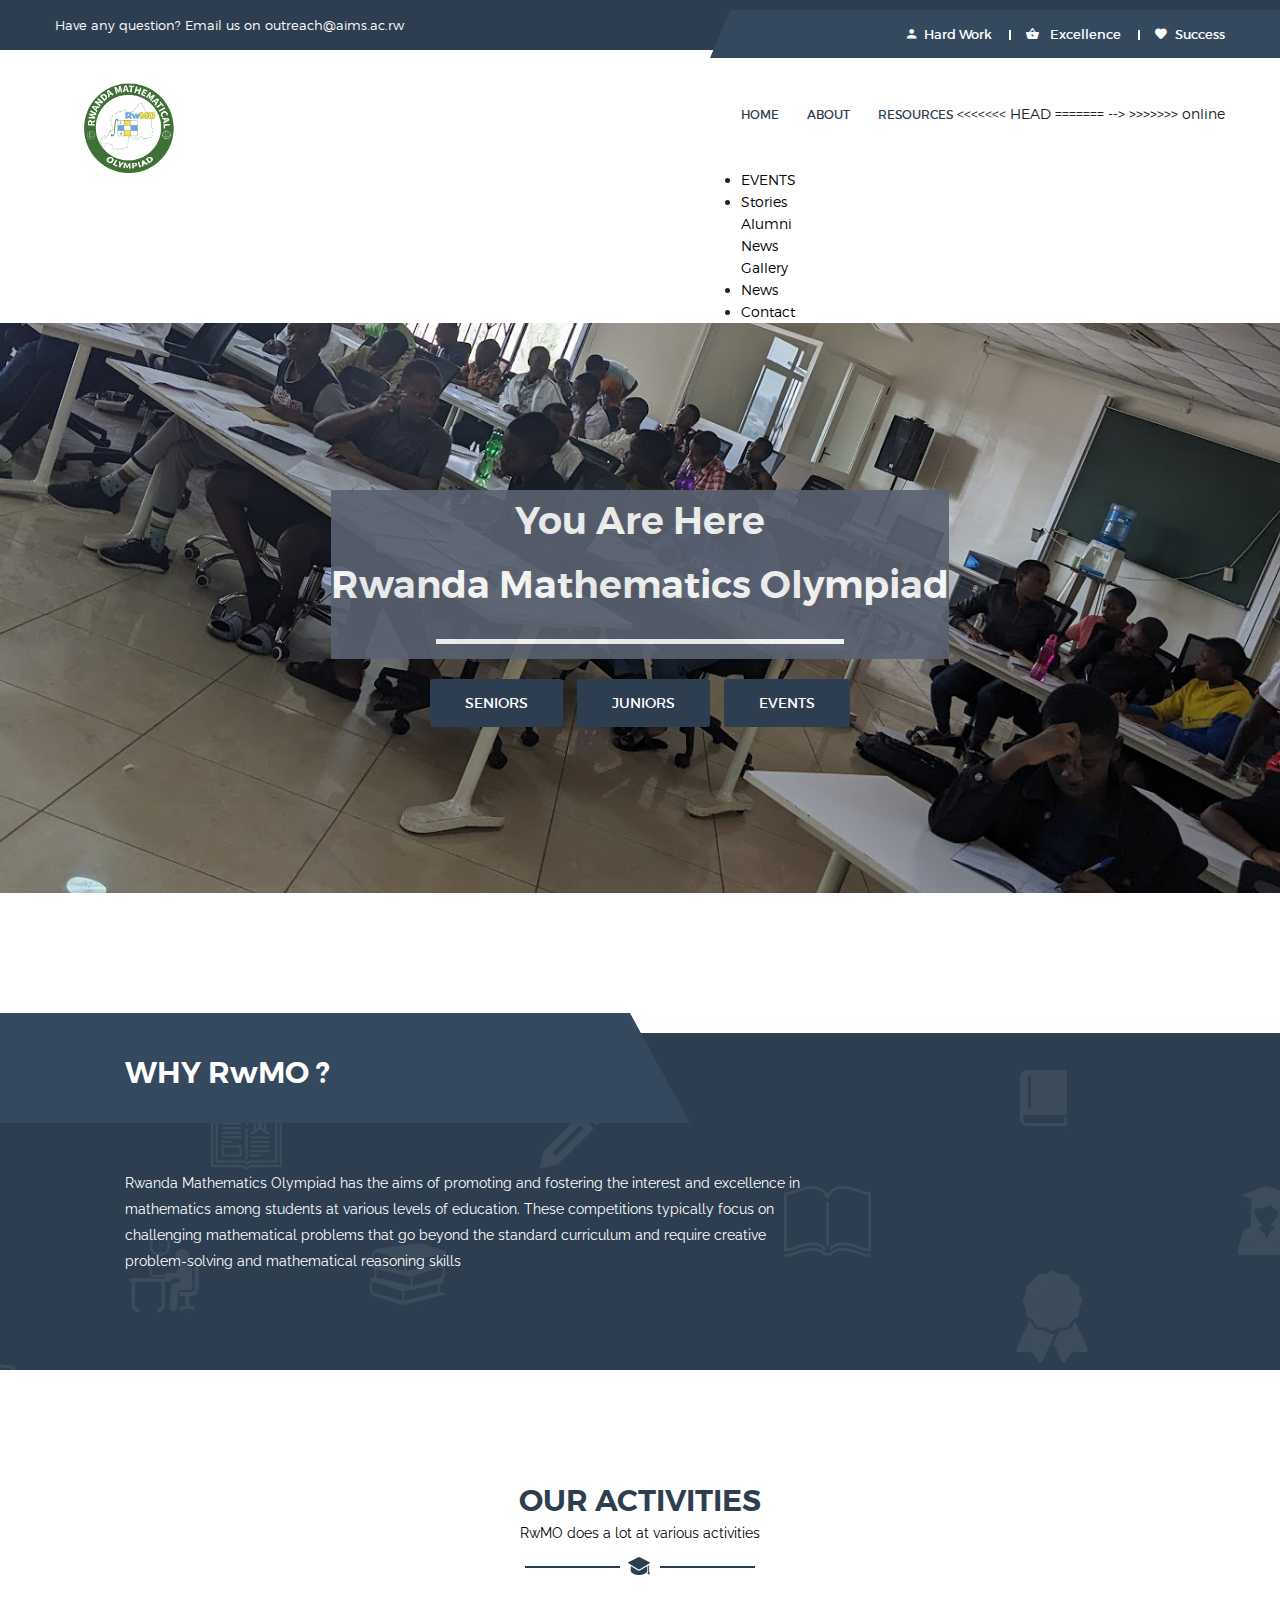
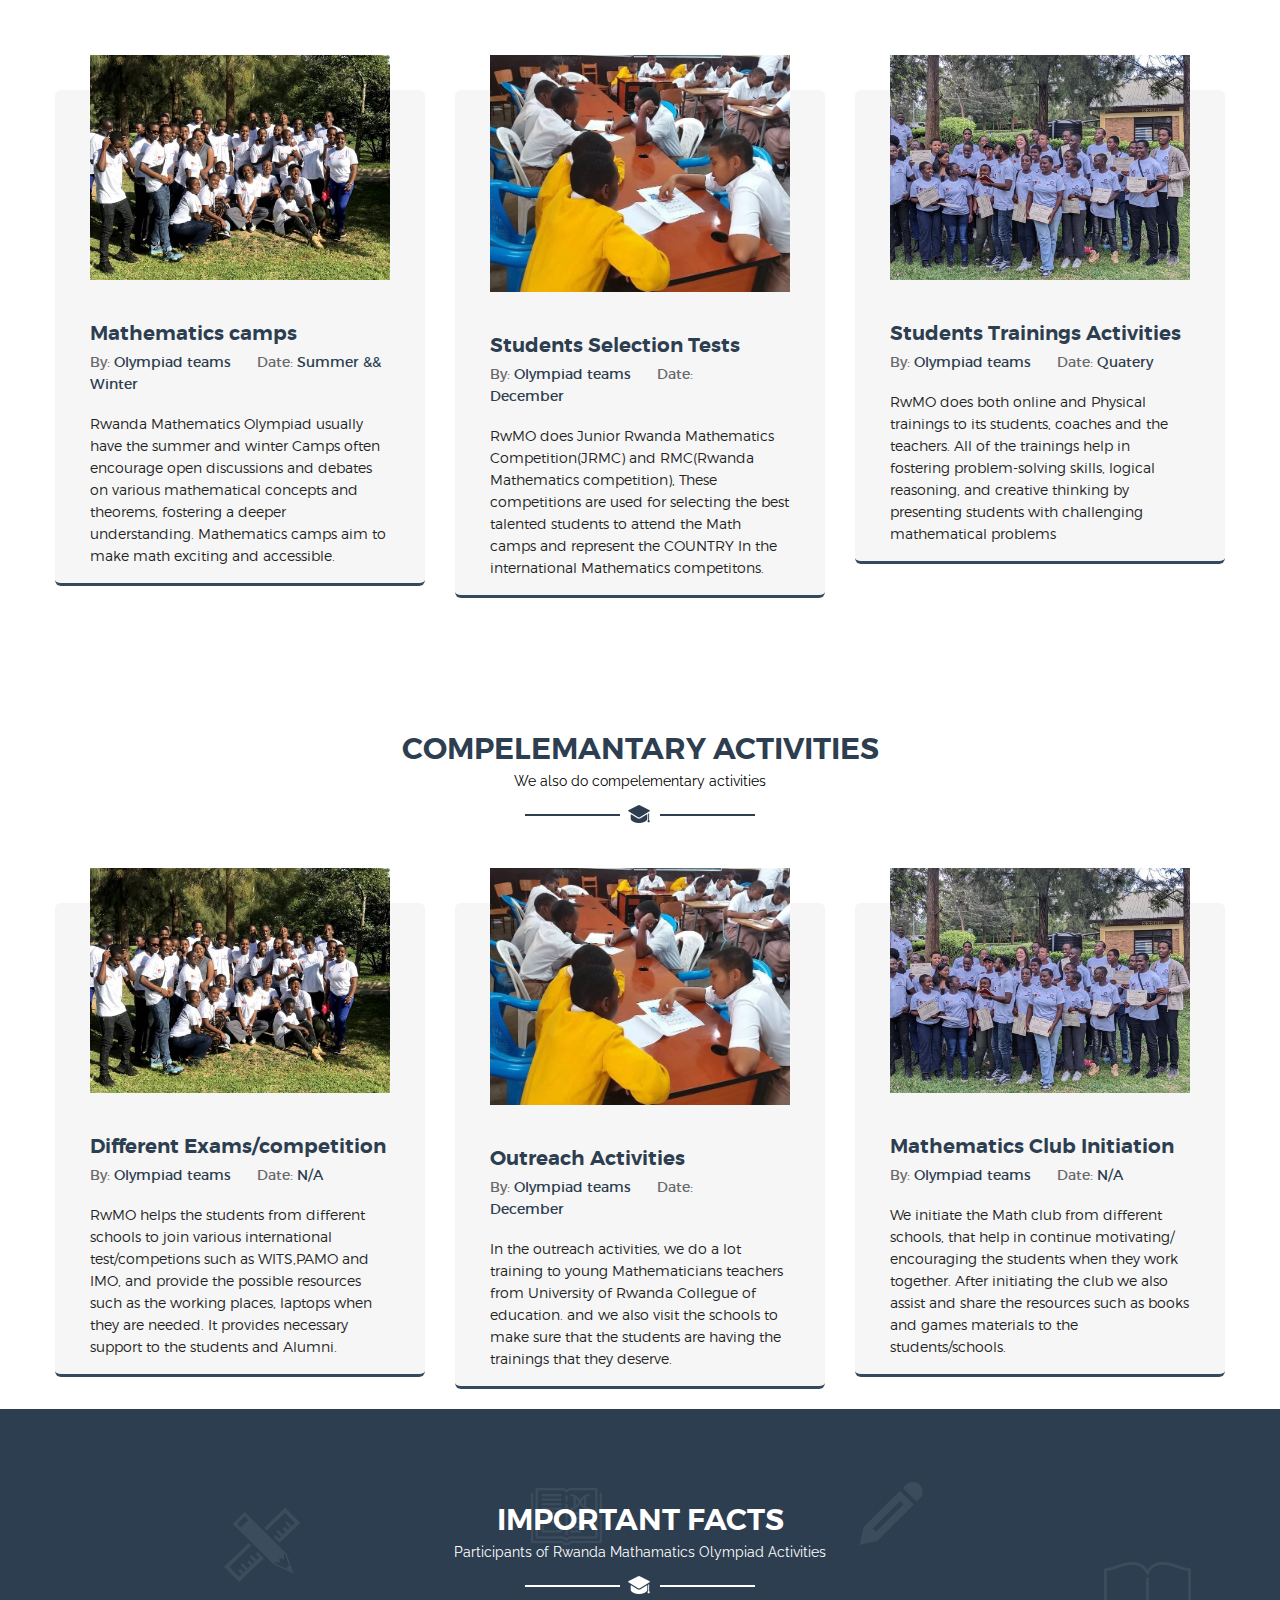
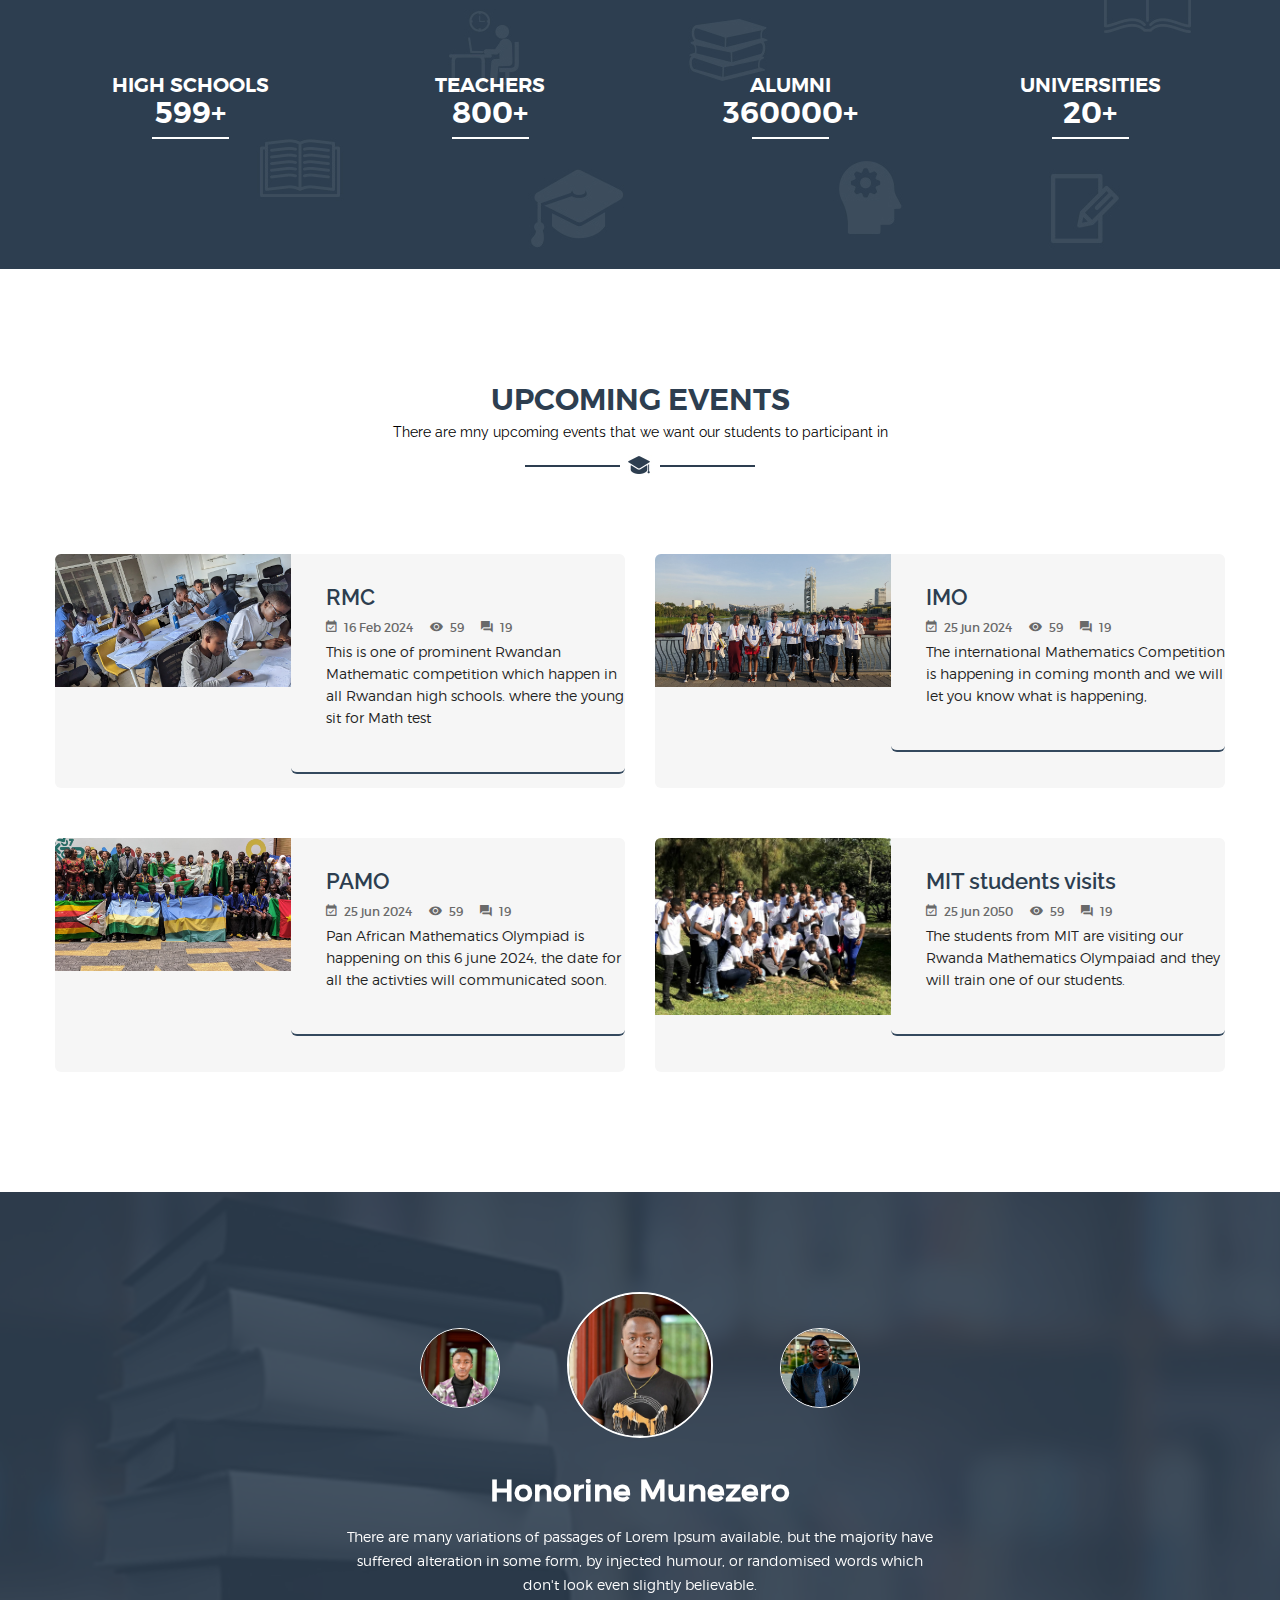
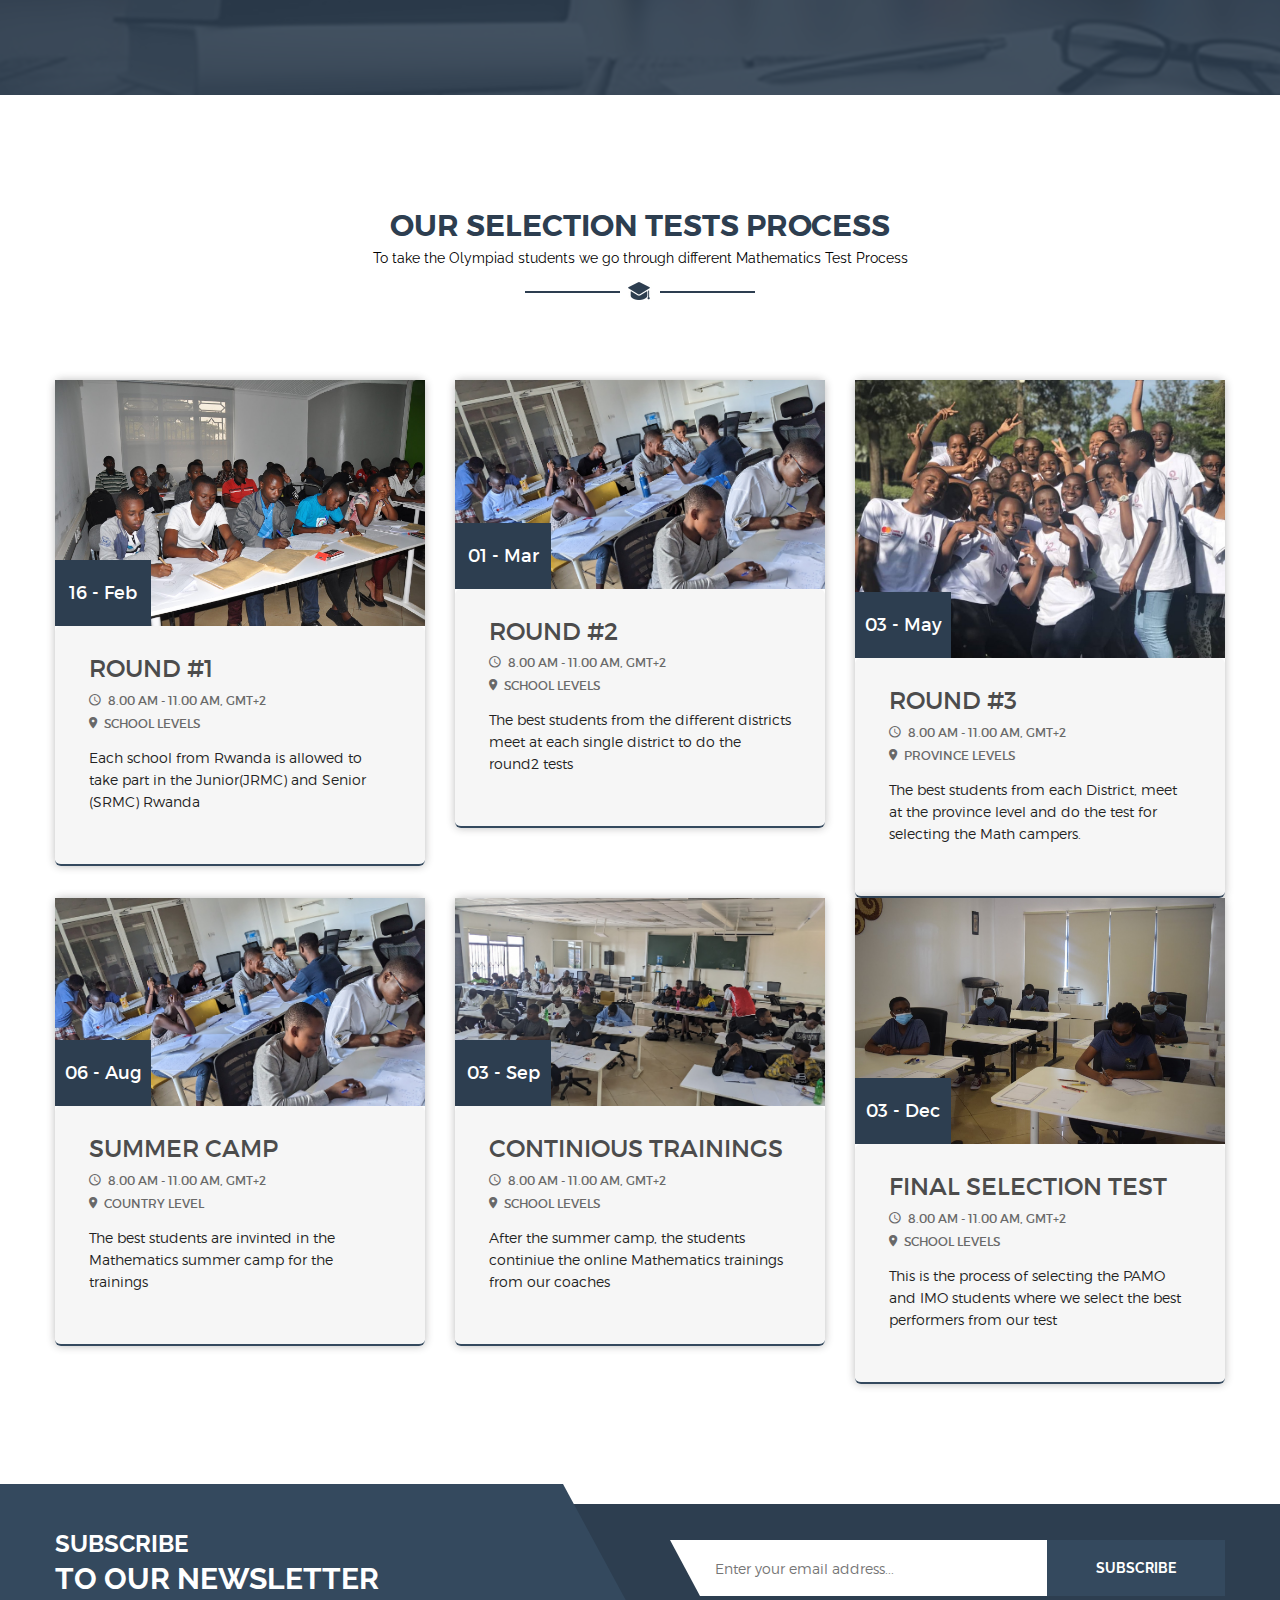
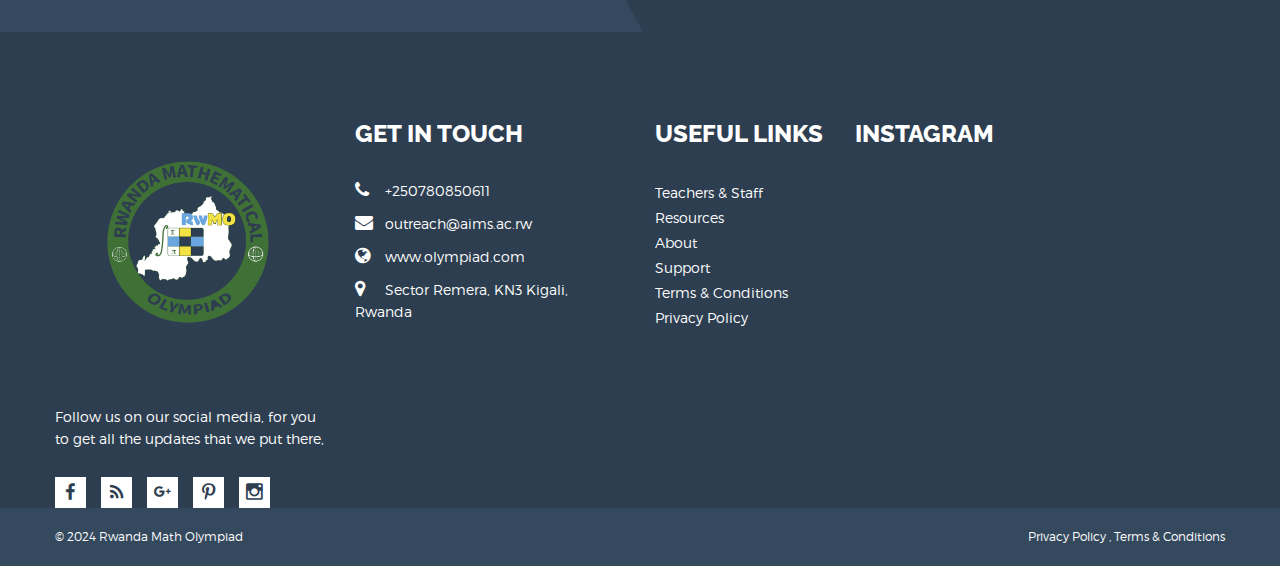
==== index.html @ 5c62d3ee "edited" ====
<!doctype html>
<html class="no-js" lang="en">
    
<meta http-equiv="content-type" content="text/html;charset=UTF-8" />
<head>
        <meta charset="utf-8">
        <meta http-equiv="x-ua-compatible" content="ie=edge">
        <!-- <title>Home Nine || Educat</title> -->
        <title>Rwanda Math Olympiad</title>
        <meta name="description" content="">
        <meta name="viewport" content="width=device-width, initial-scale=1, user-scalable=0">
        
		<!-- favicon
		============================================ -->		
        <link rel="shortcut icon" type="image/x-icon" href="img/favicon.ico">


        
		
		<!-- Google Fonts
		============================================ -->		
        <link href='https://fonts.googleapis.com/css?family=Raleway:400,300,500,600,700,800' rel='stylesheet' type='text/css'>
        
		<!-- Color Swithcer CSS
		============================================ -->
        <link rel="stylesheet" href="css/color-switcher.css">
        
		<!-- Fontawsome CSS
		============================================ -->
        <link rel="stylesheet" href="css/font-awesome.min.css">
        
		<!-- Metarial Iconic Font CSS
		============================================ -->
        <link rel="stylesheet" href="css/material-design-iconic-font.min.css">
        
        <!-- Bootstrap CSS
		============================================ -->		
        <link rel="stylesheet" href="css/bootstrap.min.css">
        
		<!-- Plugins CSS
		============================================ -->
        <link rel="stylesheet" href="css/plugins.css">
        
		<!-- Style CSS
		============================================ -->
        <link rel="stylesheet" href="style.css">
        
		<!-- Color CSS
		============================================ -->
        <link rel="stylesheet" href="css/color.css">
        
		<!-- Responsive CSS
		============================================ -->
        <link rel="stylesheet" href="css/responsive.css">
        
		<!-- Modernizr JS
		============================================ -->		
        <script src="js/vendor/modernizr-2.8.3.min.js"></script>
	    
        <!-- Color Css Files
		============================================ -->	
        <link rel="alternate stylesheet" type="text/css" href="switcher/color-one.css" title="color-one" media="screen" />
        <link rel="alternate stylesheet" type="text/css" href="switcher/color-two.css" title="color-two" media="screen" />
        <link rel="alternate stylesheet" type="text/css" href="switcher/color-three.css" title="color-three" media="screen" />
        <link rel="alternate stylesheet" type="text/css" href="switcher/color-four.css" title="color-four" media="screen" />
        <link rel="alternate stylesheet" type="text/css" href="switcher/color-five.css" title="color-five" media="screen" />
        <link rel="alternate stylesheet" type="text/css" href="switcher/color-six.css" title="color-six" media="screen" />
        <link rel="alternate stylesheet" type="text/css" href="switcher/color-seven.css" title="color-seven" media="screen" />
        <link rel="alternate stylesheet" type="text/css" href="switcher/color-eight.css" title="color-eight" media="screen" />
        <link rel="alternate stylesheet" type="text/css" href="switcher/color-nine.css" title="color-nine" media="screen" />
        <link rel="alternate stylesheet" type="text/css" href="switcher/color-ten.css" title="color-ten" media="screen" />
        <link rel="alternate stylesheet" type="text/css" href="switcher/color-ten.css" title="color-ten" media="screen" />
        <link rel="alternate stylesheet" type="text/css" href="switcher/pattren1.css" title="pattren1" media="screen" />
        <link rel="alternate stylesheet" type="text/css" href="switcher/pattren2.css" title="pattren2" media="screen" />
        <link rel="alternate stylesheet" type="text/css" href="switcher/pattren3.css" title="pattren3" media="screen" />
        <link rel="alternate stylesheet" type="text/css" href="switcher/pattren4.css" title="pattren4" media="screen" />
        <link rel="alternate stylesheet" type="text/css" href="switcher/pattren5.css" title="pattren5" media="screen" />
        <link rel="alternate stylesheet" type="text/css" href="switcher/background1.css" title="background1" media="screen" />
        <link rel="alternate stylesheet" type="text/css" href="switcher/background2.css" title="background2" media="screen" />
        <link rel="alternate stylesheet" type="text/css" href="switcher/background3.css" title="background3" media="screen" />
        <link rel="alternate stylesheet" type="text/css" href="switcher/background4.css" title="background4" media="screen" />
        <link rel="alternate stylesheet" type="text/css" href="switcher/background5.css" title="background5" media="screen" />
    </head>
    <body>
        <!--[if lt IE 8]>
            <p class="browserupgrade">You are using an <strong>outdated</strong> browser. Please <a href="http://browsehappy.com/">upgrade your browser</a> to improve your experience.</p>
        <![endif]-->
        
        <!--Main Wrapper Start-->
        <div class="as-mainwrapper">
            <!--Bg White Start-->
            <div class="bg-white">
                <!--Header Area Start-->
                <header>
                    <div class="header-top">
                        <div class="container">
                            <div class="row">
                                <div class="col-lg-7 col-md-5 d-none d-lg-block d-md-block">
                                    <span>Have any question? Email us on outreach@aims.ac.rw</span>
                                </div>
                                <div class="col-lg-5 col-md-7 col-12">
                                    <div class="header-top-right">
                                        <div class="content"><a href="#"><i class="zmdi zmdi-account"></i>Hard Work</a></div>
                                        <div class="content"><a href="#"><i class="zmdi zmdi-shopping-basket"></i> Excellence</a></div>
                                        <div class="content"><a href="#"><i class="zmdi zmdi-favorite"></i>Success</a></div>
                                    </div>
                                </div>
                            </div>
                        </div>
                    </div>

                    <div class="header-logo-menu sticker">
                        <div class="container">
                            <div class="row">
                                <div class="col-lg-3 col-12">
                                    <div class="logo">
                                        <a href='index.html'><img src="img/logo/logo.png" alt="Mathematics Olympiad"></a>
                                    </div>
                                </div>
                                <div class="col-lg-9 col-12">
                                    <div class="mainmenu-area pull-right">
                                        <div class="mainmenu d-none d-lg-block">
                                            <nav>
                                                <ul id="nav" class="menu-white border-full">
                                                    <li class="current"><a href='index.html'>Home</a></li>
                                                    <li><a href='#about'>About</a></li>
                                                    <!-- <li><a href='#teachers'>Teachers</a></li> -->
                                                    <li><a href='./Olympiad-Juniors-Past-papers.html'>Resources</a>
                                                        <ul class="sub-menu">
                                                            <a href='Olympiad-Juniors-Past-papers.html'>Juniors Papers</a>
                                                            <a href='Olympiad-Seniors-Past-papers.html'>Seniors Papers</a>
                                                        </ul>
                                                    </li>

                                                        <!-- Mega Menu -->
<<<<<<< HEAD
                                                        <!-- <div class="mega-menu mm-5-column">
                                                            <div class="col-3 pull-left pl-20">
=======

                                                        <ul class="sub-menu">
                                                            <a href='Olympiad-Juniors-Past-papers.html'>Juniors Papers</a>
                                                            <a href='Olympiad-Seniors-Past-papers.html'>Seniors Papers</a>
                                                        </ul>
                                                       
                                                        <!-- <div class="mega-menu mm-5-column"> -->
                                                            <!-- <div class="col-3 pull-left pl-20">
>>>>>>> online
                                                                <h3>Olympiad Support</h3>
                                                                <a href='Olympiad-Juniors-Past-papers.html'>Juniors Papers</a>
                                                                <a href='Olympiad-Seniors-Past-papers.html'>Seniors Papers</a>
                                                            </div> -->
                                                            <!-- <div class="col-3 pull-left">
                                                                <h3>REB/NESA</h3>
                                                                <a href='#'>Notes/Books</a>
                                                                <a href='#'>Past Papers</a>
                                                            </div> -->
                                                            <!-- <div class="col-3 pull-left">
                                                                <h3>Teachers House</h3>
                                                                <a href='#'>Past Paper Exams</a>
                                                                <a href='#'>Lesson Plan</a>
                                                            </div> -->
                                                            <!-- <div class="col-3 pull-left">
                                                                <h3>International Competions</h3>
                                                                <a href='#'>PAMO Questions</a>
                                                                <a href='#'>IMO Questions</a>
<<<<<<< HEAD
                                                            </div>
                                                        </div> -->
                                                    
=======
                                                            </div> -->
                                                        <!-- </div> -->
                                                    </li>
>>>>>>> online
                                                    <li><a href='#event'>EVENTS</a></li>
                                                    <li><a href='#Stories'>Stories</a>
                                                        <ul class="sub-menu">
                                                            <li><a href='#'>Alumni</a></li>
                                                            <li><a href='#'>News</a></li>
                                                            <li><a href='image-gallery.html'>Gallery</a></li>
                                                        </ul>
                                                    </li>
                                                    

                                                    <li><a href='rmc2024news.html'>News</a>
                                                    </li>
                                                    <li><a href='contact.html'>Contact</a></li>
                                                </ul>
                                            </nav>
                                        </div>
                                       
                                    </div> 
                                </div>
                            </div>
                        </div>
                    </div>  
                    <!-- Mobile Menu Area start -->
                    <div class="mobile-menu-area">
                        <div class="container clearfix">
                            <!-- removing the class of clearfix -->
                            <div class="row">
                                <div class="col-lg-12 col-md-12 col-sm-12">
                                    <div class="mobile-menu">
                                        <nav id="dropdown">
                                            <ul>
                                                <li><a href='index.html'>HOME</a>
                                                </li>
                                                <li><a href='#about'>About Us</a></li>
                                                <li><a href='#resources'>Resources</a>
                                    
                                                <li><a href='Olympiad-Juniors-Past-papers.html'>Resources</a>
                                                    <ul class="sub-menu">
                                                       <li><a href='Olympiad-Juniors-Past-papers.html'>Junior Past Papers</a></li>
                                                       <li><a href='Olympiad-Seniors-Past-papers.html'>Senior Past Papers</a></li>  
                                                       <!-- <li><a href='#'>NESA Past Papers</a></li>  -->
                                                       <!-- <li><a href='#'>PAMO Questions</a></li>  -->
                                                       <!-- <li><a href='#'>IMO Questions</a> </li>  -->
                                                    </ul>
                                                </li>
                                                <li><a href='#event'>EVENTS</a></li>
                                                <li><a href='#Stories'>Stories</a>
                                                    <ul class="sub-menu">
                                                        <li><a href='#'>Alumni</a></li>
                                                        <li><a href='#'>News</a></li>
                                                        <li><a href='image-gallery.html'>Gallery</a></li>
                                                    </ul>
                                                </li>

                                                <li><a href='rmc2024news.html'>News</a></li>
                                                <li><a href='contact.html'>Contact</a></li>
                                            </ul>
                                        </nav>
                                    </div>					
                                </div>
                            </div>
                        </div>
                    </div>
                    <!-- Mobile Menu Area end -->    
                </header>
                <!--End of Header Area-->
                <!--Background Area Start-->

                <div class="background-area video-area no-animation">

                    <div class="video-banner text-center">
                    
                        <div class="banner-content static-text">
                            <div class="container">
                                <div class="row">
                                    <div class="col-md-12">
                                        <div class="text-content-wrapper full-width">
                                            <div class="text-content text-center">
                                                <h1 class="title1 text-center mb-20">
                                                    You Are Here<br>
                                                    Rwanda Mathematics Olympiad
                                                    <!-- <span class="tlt block" data-in-effect="rollIn" data-out-effect="fadeOutRight" >YOU ARE HERE </span>
                                                    <span class="tlt block" data-in-effect="fadeInLeftBig" data-out-effect="fadeOutRight">Rwanda Mathematics Olympiad</span>  -->
                                                </h1>
                                               
                                                <div class="banner-readmore wow bounceInUp" data-wow-duration="2500ms" data-wow-delay=".5s">
                                                    <a class="button-default homebtn" href="Olympiad-Seniors-Past-papers.html">Seniors</a>
                                                    <a class="button-default homebtn" href="Olympiad-Juniors-Past-papers.html">Juniors</a>
                                                    <a class="button-default homebtn" href="#event">EVENTS </a>	
                                                    <div class="abouts" id="about"></div>                
                                                </div>
                                                
                                            </div>
                                        </div>
                                    </div>
                                </div>
                            </div>
                            	  
                        </div>
                    </div>
                    
                </div>

               


                <!--End of Background Area-->
                

                <!--About Area Start-->
                    <div class="about-area found-area ">
                        <div class="container">
                            
                            <div class="row">
                                <div class="col-lg-8 col-md-12">
                                    <div class="about-container">
                                        <h3>WHY RwMO ?</h3>
                                        <p>Rwanda Mathematics Olympiad has the aims of promoting and fostering the interest and excellence in mathematics among
                                            students at various levels of education.
                                             These competitions typically focus on challenging mathematical problems that go beyond the standard curriculum and
                                         require creative problem-solving and mathematical reasoning skills</p>
                                        <!-- <a class="button-default" href="#">Learn Now</a>	       -->
                                    </div>
                                </div>
                            </div>
    
                        </div>
                        
                    </div>
                
                
                <!--End of About Area-->
                <!--Course Area Start-->
                <div class="course-area section-padding bg-white">
                    <div class="container">
                        <div class="row">
                            <div class="col-md-12">
                                <div class="section-title-wrapper">
                                    <div class="section-title">
                                        <h3>OUR ACTIVITIES</h3>
                                        <p>RwMO does a lot at various activities</p>
                                    </div>
                                </div>
                            </div>
                        </div>
                        <div class="row">
                            <div class="col-lg-4 col-md-6">
                                <div class="single-item">
                                    <div class="single-item-image overlay-effect">
                                        <img src="img/course/1.jpeg" alt="">
                                    </div>
                                    <div class="single-item-text">
                                        <h4><a href="#">Mathematics camps</a></h4>
                                        <div class="single-item-text-info">
                                            <span>By: <span>Olympiad teams</span></span>
                                            <span>Date: <span>Summer && Winter</span></span>
                                        </div>
                                        <p>

                                            Rwanda Mathematics Olympiad usually have the summer and winter Camps often encourage open discussions and debates on various mathematical concepts and theorems, fostering a deeper understanding.

                                            Mathematics camps aim to make math exciting and accessible.
                                        </p>
                                        
                                    </div>
                                    
                                </div>
                            </div>
                            <div class="col-lg-4 col-md-6">
                                <div class="single-item">
                                    <div class="single-item-image overlay-effect">
                                        <a href="#"><img src="img/course/2.jpeg" alt=""></a>
                                    </div>
                                    <div class="single-item-text">
                                        <h4><a href="#">Students Selection Tests</a></h4>
                                        <div class="single-item-text-info">
                                
                                            <span>By: <span>Olympiad teams</span></span>
                                            <span>Date: <span>December</span></span>
                                        </div>
                                        <p>
                                                
                                            RwMO does Junior Rwanda Mathematics Competition(JRMC) and RMC(Rwanda Mathematics competition),
                                            These competitions are used for selecting the best talented students to attend the Math camps and represent the COUNTRY
                                            In the international Mathematics competitons. 

                                        </p>
                                        
                                    </div>
                                    
                                </div>
                            </div>
                            <div class="col-lg-4 col-md-6">
                                <div class="single-item">
                                    <div class="single-item-image overlay-effect">
                                        <a href="#"><img src="img/course/3.jpg" alt=""></a>
                                    </div>
                                    <div class="single-item-text">
                                        <h4><a href="#">Students Trainings Activities</a></h4>
                                        <div class="single-item-text-info">
                                            <span>By: <span>Olympiad teams</span></span>
                                            <span>Date: <span>Quatery</span></span>
                                        </div>
                                        <p>
                                            RwMO does both online and Physical trainings to its students, coaches and the teachers.
                                            All of the trainings help in fostering problem-solving skills, logical reasoning, 
                                            and creative thinking by presenting students with challenging mathematical problems
                                        </p>
                                       
                                    </div>
                                    
                                </div>
                            </div>
                            <!-- <div class="col-md-12 col-sm-12 text-center">
                                <a href="index-more-activities.html" class="button-default button-large">Browse All Activities <i class="zmdi zmdi-chevron-right"></i></a>
                            </div> -->
                        </div>
                    </div>
                </div>

                <!-- END OF OUR ACTIVITIES -->

                <!-- THE BEGINNING OF COMPLEMENTARY ACTIVITIES -->
                    <div class="container">
                        <div class="row">
                            <div class="col-md-12">
                                <div class="section-title-wrapper">
                                    <div class="section-title">
                                        <h3>COMPELEMANTARY ACTIVITIES</h3>
                                        <p>We also do compelementary activities</p>
                                    </div>
                                </div>
                            </div>
                        </div>
                        <div class="row">
                            <div class="col-lg-4 col-md-6">
                                <div class="single-item">
                                    <div class="single-item-image overlay-effect">
                                        <a href="#"><img src="img/course/1.jpeg" alt=""></a>
                                    </div>
                                    <div class="single-item-text">
                                        <h4><a href="#">Different Exams/competition</a></h4>
                                        <div class="single-item-text-info">
                                            <span>By: <span>Olympiad teams</span></span>
                                            <span>Date: <span>N/A</span></span>
                                        </div>
                                        <p>

                                            RwMO helps the students from different schools to join various international test/competions such as WITS,PAMO and IMO, and provide the possible
                                            resources such as the working places, laptops when they are needed. It provides necessary support to the students and Alumni. 
                                        </p>
                                        
                                    </div>
                                    
                                </div>
                            </div>
                            <div class="col-lg-4 col-md-6">
                                <div class="single-item">
                                    <div class="single-item-image overlay-effect">
                                        <a href="#"><img src="img/course/2.jpeg" alt=""></a>
                                    </div>
                                    <div class="single-item-text">
                                        <h4><a href="#">Outreach Activities</a></h4>
                                        <div class="single-item-text-info">
                                
                                            <span>By: <span>Olympiad teams</span></span>
                                            <span>Date: <span>December</span></span>
                                        </div>
                                        <p>
                                            In the outreach activities, 
                                            we do a lot training to young Mathematicians teachers from University of Rwanda Collegue of education.
                                            and  we also visit the schools to make sure that the students are having the trainings that they deserve.

                                        </p>
                                        
                                    </div>
                                    
                                </div>
                            </div>
                            <div class="col-lg-4 col-md-6">
                                <div class="single-item">
                                    <div class="single-item-image overlay-effect">
                                        <a href="#"><img src="img/course/6.jpg" alt=""></a>
                                    </div>
                                    <div class="single-item-text">
                                        <h4><a href="#">Mathematics Club Initiation</a></h4>
                                        <div class="single-item-text-info">
                                            <span>By: <span>Olympiad teams</span></span>
                                            <span>Date: <span>N/A</span></span>
                                        </div>
                                        <p>
                                            We initiate the Math club from different schools, that help in  continue motivating/ encouraging the students when they work together.
                                            After initiating the club we also assist and share the resources such as books and games materials to the students/schools.
                                        </p>
                                       
                                    </div>
                                    
                                </div>
                            </div>
                           
                        </div>
                    </div>

               

                    <!-- END OF COMPELEMENTARY ACTIVITIES -->


                    <!-- START OF OUR TEAM -->
                    <!-- <div class="container">
                        <div class="row">
                            <div class="col-md-12">
                                <div class="section-title-wrapper">
                                    <div class="section-title">
                                        <h3>RWANDA MATHEMATICS OLYMPIAD TEAMS</h3>
                                        <p>RwMO AMAZING TEAM</p>
                                    </div>
                                </div>
                            </div>
                        </div>

<!-- TEAM 1 

                    <div class="row">
                        <div class="col-lg-3 col-md-6 col-12">
                            <div class="single-teacher-item">
                                <div class="single-teacher-image">
                                    <a href="#"><img src="img/teacher/1.jpg" alt=""></a>
                                </div>
                                <div class="single-teacher-text">
                                    <h3><a href="#">Emmanuel Nkundayesu</a></h3>
                                    <h4>TEACHER</h4>
                                    <p>There are many variaons of passa of Lorem Ipsuable, amrn in sofby injected humour, amr</p>
                                    <div class="social-links">
                                        <a href="#"><i class="zmdi zmdi-facebook"></i></a>
                                        <a href="#"><i class="zmdi zmdi-twitter"></i></a>
                                        <a href="#"><i class="zmdi zmdi-google-old"></i></a>
                                        <a href="#"><i class="zmdi zmdi-instagram"></i></a>
                                    </div>
                                </div>
                            </div>
                        </div>
                        <div class="col-lg-3 col-md-6 col-12">
                            <div class="single-teacher-item">
                                <div class="single-teacher-image">
                                    <a href="#"><img src="img/teacher/2.jpg" alt=""></a>
                                </div>
                                <div class="single-teacher-text">
                                    <h3><a href="#">Innocent Musangwa</a></h3>
                                    <h4>TEACHER</h4>
                                    <p>There are many variaons of passa of Lorem Ipsuable, amrn in sofby injected humour, amr</p>
                                    <div class="social-links">
                                        <a href="#"><i class="zmdi zmdi-facebook"></i></a>
                                        <a href="#"><i class="zmdi zmdi-twitter"></i></a>
                                        <a href="#"><i class="zmdi zmdi-google-old"></i></a>
                                        <a href="#"><i class="zmdi zmdi-instagram"></i></a>
                                    </div>
                                </div>
                            </div>
                        </div>
                        <div class="col-lg-3 col-md-6 col-12">
                            <div class="single-teacher-item">
                                <div class="single-teacher-image">
                                    <a href="#"><img src="img/teacher/3.jpeg" alt=""></a>
                                </div>
                                <div class="single-teacher-text">
                                    <h3><a href="#">Desire Abayo</a></h3>
                                    <h4>TEACHER</h4>
                                    <p>There are many variaons of passa of Lorem Ipsuable, amrn in sofby injected humour, amr</p>
                                    <div class="social-links">
                                        <a href="#"><i class="zmdi zmdi-facebook"></i></a>
                                        <a href="#"><i class="zmdi zmdi-twitter"></i></a>
                                        <a href="#"><i class="zmdi zmdi-google-old"></i></a>
                                        <a href="#"><i class="zmdi zmdi-instagram"></i></a>
                                    </div>
                                </div>
                            </div>
                        </div>
                        <div class="col-lg-3 col-md-6 col-12">
                            <div class="single-teacher-item">
                                <div class="single-teacher-image">
                                    <a href="#"><img src="img/teacher/4.jpg" alt=""></a>
                                </div>
                                <div class="single-teacher-text">
                                    <h3><a href="#">Jules Zirikana Smith</a></h3>
                                    <h4>Professor</h4>
                                    <p>There are many variaons of passa of Lorem Ipsuable, amrn in sofby injected humour, amr</p>
                                    <div class="social-links">
                                        <a href="#"><i class="zmdi zmdi-facebook"></i></a>
                                        <a href="#"><i class="zmdi zmdi-twitter"></i></a>
                                        <a href="#"><i class="zmdi zmdi-google-old"></i></a>
                                        <a href="#"><i class="zmdi zmdi-instagram"></i></a>
                                    </div>
                                </div>
                            </div>
                        </div>
                    </div>
                    <!-- ANOTHER TEAM 
                    <!-- Team #2 
                    <div class="row">
                        <div class="col-lg-3 col-md-6 col-12">
                            <div class="single-teacher-item">
                                <div class="single-teacher-image">
                                    <a href="#"><img src="img/teacher/20.jpg" alt=""></a>
                                </div>
                                <div class="single-teacher-text">
                                    <h3><a href="#">Emmanuel Nkundayesu</a></h3>
                                    <h4>TEACHER</h4>
                                    <p>There are many variaons of passa of Lorem Ipsuable, amrn in sofby injected humour, amr</p>
                                    <div class="social-links">
                                        <a href="#"><i class="zmdi zmdi-facebook"></i></a>
                                        <a href="#"><i class="zmdi zmdi-twitter"></i></a>
                                        <a href="#"><i class="zmdi zmdi-google-old"></i></a>
                                        <a href="#"><i class="zmdi zmdi-instagram"></i></a>
                                    </div>
                                </div>
                            </div>
                        </div>
                        <div class="col-lg-3 col-md-6 col-12">
                            <div class="single-teacher-item">
                                <div class="single-teacher-image">
                                    <a href="#"><img src="img/teacher/6.jpg" alt=""></a>
                                </div>
                                <div class="single-teacher-text">
                                    <h3><a href="#">Innocent Musangwa</a></h3>
                                    <h4>TEACHER</h4>
                                    <p>There are many variaons of passa of Lorem Ipsuable, amrn in sofby injected humour, amr</p>
                                    <div class="social-links">
                                        <a href="#"><i class="zmdi zmdi-facebook"></i></a>
                                        <a href="#"><i class="zmdi zmdi-twitter"></i></a>
                                        <a href="#"><i class="zmdi zmdi-google-old"></i></a>
                                        <a href="#"><i class="zmdi zmdi-instagram"></i></a>
                                    </div>
                                </div>
                            </div>
                        </div>
                        <div class="col-lg-3 col-md-6 col-12">
                            <div class="single-teacher-item">
                                <div class="single-teacher-image">
                                    <a href="#"><img src="img/teacher/7.jpg" alt=""></a>
                                </div>
                                <div class="single-teacher-text">
                                    <h3><a href="#">Desire Abayo</a></h3>
                                    <h4>TEACHER</h4>
                                    <p>There are many variaons of passa of Lorem Ipsuable, amrn in sofby injected humour, amr</p>
                                    <div class="social-links">
                                        <a href="#"><i class="zmdi zmdi-facebook"></i></a>
                                        <a href="#"><i class="zmdi zmdi-twitter"></i></a>
                                        <a href="#"><i class="zmdi zmdi-google-old"></i></a>
                                        <a href="#"><i class="zmdi zmdi-instagram"></i></a>
                                    </div>
                                </div>
                            </div>
                        </div>
                        <div class="col-lg-3 col-md-6 col-12">
                            <div class="single-teacher-item">
                                <div class="single-teacher-image">
                                    <a href="#"><img src="img/teacher/8.jpg" alt=""></a>
                                </div>
                                <div class="single-teacher-text">
                                    <h3><a href="#">Jules Zirikana Smith</a></h3>
                                    <h4>Professor</h4>
                                    <p>There are many variaons of passa of Lorem Ipsuable, amrn in sofby injected humour, amr</p>
                                    <div class="social-links">
                                        <a href="#"><i class="zmdi zmdi-facebook"></i></a>
                                        <a href="#"><i class="zmdi zmdi-twitter"></i></a>
                                        <a href="#"><i class="zmdi zmdi-google-old"></i></a>
                                        <a href="#"><i class="zmdi zmdi-instagram"></i></a>
                                    </div>
                                </div>
                            </div>
                        </div>
                    </div>
                </div>
                     -->

                <!-- END OF OUR TEAM -->



                <!--End of Course Area-->
                <!--Fun Factor Area Start-->
                <div class="fun-factor-area">
                    <div class="container">
                        <div class="row">
                            <div class="col-md-12">
                                <div class="section-title-wrapper white">
                                    <div class="section-title">
                                        <h3>IMPORTANT FACTS</h3>
                                        <p>Participants of Rwanda Mathamatics Olympiad Activities</p>
                                    </div>
                                </div>
                            </div>
                        </div>
                        <div class="row">
                            <div class="col-lg-3 col-md-3 col-12">
                                <div class="single-fun-factor">
                                    <h5>HIGH SCHOOLS</h5>
                                    <h4><span class="counter">599</span>+</h4>
                                </div>
                            </div>
                            <div class="col-lg-3 col-md-3 col-12">
                                <div class="single-fun-factor">
                                    <h5>TEACHERS</h5>
                                    <h4><span class="counter">800</span>+</h4>
                                </div>
                            </div>
                            <div class="col-lg-3 col-md-3 col-12">
                                <div class="single-fun-factor">
                                    <h5>ALUMNI</h5>
                                    <h4><span class="counter">360000</span>+</h4>
                                </div>
                            </div>
                            <div class="col-lg-3 col-md-3 col-12">
                                <div class="single-fun-factor">
                                    <h5>UNIVERSITIES</h5>
                                    
                                    <h4><span class="counter">20</span>+</h4>
                                </div>
                            </div>
                           
                        </div>
                    </div>
                </div>
                <!--End of Fun Factor Area-->   

                <div class="events" id="event"></div>
                <!--Latest News Area Start--> 
                <div class="latest-area section-padding bg-white">
                    <div class="container">
                        <div class="row">
                            <div class="col-md-12">
                                <div class="section-title-wrapper">
                                    <div class="section-title">
                                        <h3>UPCOMING EVENTS</h3>
                                        <p>There are mny upcoming events that we want our students to participant in</p>
                                    </div>
                                </div>
                            </div>
                        </div>
                        <div class="row">
                            <div class="col-lg-6 col-md-12 col-12">
                                <div class="single-latest-item">
                                    <div class="single-latest-image">
                                        <a href="#"><img src="img/garelly/26.jpg" alt=""></a>
                                    </div>
                                    <div class="single-latest-text">
                                        <h3><a href="#">RMC</a></h3>
                                        <div class="single-item-comment-view">
                                           <span><i class="zmdi zmdi-calendar-check"></i>16 Feb 2024</span>
                                           <span><i class="zmdi zmdi-eye"></i>59</span>
                                           <span><i class="zmdi zmdi-comments"></i>19</span>
                                       </div>
                                       <p>This is one of prominent Rwandan Mathematic competition which happen in all Rwandan high schools. where the young sit for Math test</p>
                                       <!-- <a href="#" class="button-default">LEARN Now</a> -->
                                    </div>
                                </div>
                            </div>
                            <div class="col-lg-6 col-md-12 col-12">
                                <div class="single-latest-item">
                                    <div class="single-latest-image">
                                        <a href="#"><img src="img/event/IMO.jpg" alt=""></a>
                                    </div>
                                    <div class="single-latest-text">
                                        <h3><a href="#">IMO</a></h3>
                                        <div class="single-item-comment-view">
                                           <span><i class="zmdi zmdi-calendar-check"></i>25 jun 2024</span>
                                           <span><i class="zmdi zmdi-eye"></i>59</span>
                                           <span><i class="zmdi zmdi-comments"></i>19</span>
                                       </div>
                                       <p>The international Mathematics Competition is happening in coming 
                                        month and we will let you know what is happening, </p>
                                       <!-- <a href="#" class="button-default">LEARN Now</a> -->
                                    </div>
                                </div>
                            </div>
                            <div class="col-lg-6 col-md-12 col-12">
                                <div class="single-latest-item">
                                    <div class="single-latest-image">
                                        <a href="#"><img src="img/garelly/30.jpg" alt=""></a>
                                    </div>
                                    <div class="single-latest-text">
                                        <h3><a href="#">PAMO</a></h3>
                                        <div class="single-item-comment-view">
                                           <span><i class="zmdi zmdi-calendar-check"></i>25 jun 2024</span>
                                           <span><i class="zmdi zmdi-eye"></i>59</span>
                                           <span><i class="zmdi zmdi-comments"></i>19</span>
                                       </div>
                                       <p>Pan African Mathematics Olympiad is happening on this 6 june 2024, the date for all the activties will 
                                        communicated soon. </p>
                                       <!-- <a href="#" class="button-default">LEARN Now</a> -->
                                    </div>
                                </div>
                            </div>
                            <div class="col-lg-6 col-md-12 col-12">
                                <div class="single-latest-item">
                                    <div class="single-latest-image">
                                        <a href="#"><img src="img/latest/4.jpeg" alt=""></a>
                                    </div>
                                    <div class="single-latest-text">
                                        <h3><a href="#">MIT students visits</a></h3>
                                        <div class="single-item-comment-view">
                                           <span><i class="zmdi zmdi-calendar-check"></i>25 jun 2050</span>
                                           <span><i class="zmdi zmdi-eye"></i>59</span>
                                           <span><i class="zmdi zmdi-comments"></i>19</span>
                                       </div>
                                       <p>The students from MIT are visiting our Rwanda Mathematics 
                                        Olympaiad and they will train one of our students. </p>
                                       <!-- <a href="#" class="button-default">LEARN Now</a> -->
                                    </div>
                                </div>
                            </div>
                        </div>
                    </div>
                </div>
                


                <!--Testimonial Area Start-->
                <div class="testimonial-area" id="Stories">
                    <div class="container">
                        <div class="row">
                            <div class="col-lg-12 offset-lg-0 col-md-12 col-12">

                                

                                <div class="row">
                                    <div class="col-lg-6 offset-lg-3 col-md-8 offset-md-2">
                                        <div class="testimonial-image-slider text-center">
                                            <div class="sin-testiImage">
                                                <img src="img/testimonial/1.jpg" alt="testimonial 1" />
                                            </div>
                                            <div class="sin-testiImage">
                                                <img src="img/testimonial/2.jpg" alt="testimonial 2" />
                                            </div>
                                            <div class="sin-testiImage">
                                                <img src="img/testimonial/3.jpg" alt="testimonial 3" />
                                            </div>
                                            <div class="sin-testiImage">
                                                <img src="img/testimonial/1.jpg" alt="testimonial 1" />
                                            </div>
                                            <div class="sin-testiImage">
                                                <img src="img/testimonial/2.jpg" alt="testimonial 2" />
                                            </div>
                                            <div class="sin-testiImage">
                                                <img src="img/testimonial/3.jpg" alt="testimonial 3" />
                                            </div>
                                        </div>
                                    </div>
                                </div> 
                                <div class="testimonial-text-slider text-center">
                                    <div class="sin-testiText">
                                        <h2>Honorine Munezero </h2>
                                        <p>There are many variations of passages of Lorem Ipsum available, but the majority have suffered alteration in some form, by injected humour, or randomised words which don't look even slightly believable.</p>
                                    </div>
                                    <div class="sin-testiText">
                                        <h2>Desire Abayo</h2>
                                        <p>Nam nec tellus a odio tincidunt This lorem is Photoshop's version  of Lorem Ipsum. Proin gravida nibh vel velit auctor aliquet. Aenean nisi sollicitudin, lorem quis bibendum auctor, nisi elit consequat ipsum gravida.</p>
                                    </div>
                                    <div class="sin-testiText">
                                        <h2>Nadine Akimana</h2>
                                        <p>Nam nec tellus a odio tincidunt This is Photoshop's version  of Lorem Ipsum. Proin gravida nibh vel velit auctor aliquet. Aenean tincidunt sollicitudin, lorem quis bibendum auctor, nisi elit consequat ipsum Photoshop.</p>
                                    </div>
                                    <div class="sin-testiText">
                                        <h2>M S Magambo Richard </h2>
                                        <p>There are many variations of passages of Lorem Ipsum available, but the majority have suffered alteration in some form, by injected humour, or randomised words which don't look even slightly believable.</p>
                                    </div>
                                    <div class="sin-testiText">
                                        <h2>Chowchilla Kwizera</h2>
                                        <p>Nam nec tellus a odio tincidunt This is Photoshop's version  of Lorem Ipsum. Proin gravida nibh vel velit auctor aliquet. Aenean sollicitudin, aliquet lorem quis tellus velit bibendum auctor, nisi elit consequat ipsum</p>
                                    </div>
                                    <div class="sin-testiText">
                                        <h2>Kattie Obed</h2>
                                        <p>Nam nec tellus a odio tincidunt This is Photoshop's version  of Lorem Ipsum. Proin gravida nibh vel velit auctor aliquet. Aenean sollicitudin, lorem gravida tincidunt quis bibendum auctor, nisi elit consequat ipsum</p>
                                    </div>

                                    <div class="sin-testiText">
                                        <h2>Chowchilla Kwizera</h2>
                                        <p>Nam nec tellus a odio tincidunt This is Photoshop's version  of Lorem Ipsum. Proin gravida nibh vel velit auctor aliquet. Aenean sollicitudin, aliquet lorem quis tellus velit bibendum auctor, nisi elit consequat ipsum</p>
                                    </div>
                                    <div class="sin-testiText">
                                        <h2>Kattie Obed</h2>
                                        <p>Nam nec tellus a odio tincidunt This is Photoshop's version  of Lorem Ipsum. Proin gravida nibh vel velit auctor aliquet. Aenean sollicitudin, lorem gravida tincidunt quis bibendum auctor, nisi elit consequat ipsum</p>
                                    </div>
                                </div>   
                            </div>
                        </div>
                    </div>
                </div>
                <!--End of Testimonial Area-->

               

                <!--Event Area Start-->
                <div class="event-area section-padding bg-white">
                    <div class="container">
                        <div class="row">
                            <div class="col-md-12">
                                <div class="section-title-wrapper">
                                    <div class="section-title">
                                        <h3>OUR SELECTION TESTS PROCESS</h3>
                                        <p>To take the Olympiad students we go through different Mathematics Test Process</p>
                                    </div>
                                </div>
                            </div>
                        </div>
                        <div class="row">
                            <div class="col-lg-4 col-md-6 col-12">
                                <div class="single-event-item">
                                    <div class="single-event-image">
                                        <a href="">
                                            <img src="img/garelly/14.JPG" alt="">
                                            <span>16 - Feb</span>
                                        </a>
                                    </div>
                                    <div class="single-event-text">
                                        <h3><a href="#">ROUND #1</a></h3>
                                        <div class="single-item-comment-view">
                                           <span><i class="zmdi zmdi-time"></i>8.00 AM - 11.00 AM, GMT+2</span>
                                           <span><i class="zmdi zmdi-pin"></i>SCHOOL LEVELS</span>
                                       </div>
                                       <p>Each school from Rwanda is allowed to take part in the Junior(JRMC) and Senior (SRMC) Rwanda</p>
                                       <!-- <a class="button-default" href="#">LEARN Now</a> -->
                                    </div>
                                </div>
                            </div>
                            <div class="col-lg-4 col-md-6 col-12">
                                <div class="single-event-item">
                                    <div class="single-event-image">
                                        <a href="#">
                                            <img src="img/garelly/26.jpg" alt="">
                                            <span>01 - Mar</span>
                                        </a>
                                    </div>
                                    <div class="single-event-text">
                                        <h3><a href="#">ROUND #2 </a></h3>
                                        <div class="single-item-comment-view">
                                           <span><i class="zmdi zmdi-time"></i>8.00 AM - 11.00 AM, GMT+2</span>
                                           <span><i class="zmdi zmdi-pin"></i>SCHOOL LEVELS</span>
                                       </div>
                                       <p>The best students from the different districts meet at each single district to do the round2 tests</p>
                                       <!-- <a class="button-default" href="#">LEARN Now</a> -->
                                    </div>
                                </div>
                            </div>
                            <div class="col-lg-4 col-md-6 col-12">
                                <div class="single-event-item">
                                    <div class="single-event-image">
                                        <a href="#">
                                            <img src="img/event/5.jpeg" alt="">
                                            <span>03 - May</span>
                                        </a>
                                    </div>
                                    <div class="single-event-text">
                                        <h3><a href="#">ROUND #3</a></h3>
                                        <div class="single-item-comment-view">
                                           <span><i class="zmdi zmdi-time"></i>8.00 AM - 11.00 AM, GMT+2</span>
                                           <span><i class="zmdi zmdi-pin"></i>PROVINCE LEVELS</span>
                                       </div>
                                       <p>The best students from each District, meet at the province level and do the test for selecting the Math campers.</p>
                                       <!-- <a class="button-default" href="#">LEARN Now</a> -->
                                    </div>
                                </div>
                            </div>
                            <div class="col-lg-4 col-md-6 col-12">
                                <div class="single-event-item">
                                    <div class="single-event-image">
                                        <a href="#">
                                            <img src="img/garelly/26.jpg" alt="">
                                            <span>06 - Aug</span>
                                        </a>
                                    </div>
                                    <div class="single-event-text">
                                        <h3><a href="#">SUMMER CAMP</a></h3>
                                        <div class="single-item-comment-view">
                                           <span><i class="zmdi zmdi-time"></i>8.00 AM - 11.00 AM, GMT+2</span>
                                           <span><i class="zmdi zmdi-pin"></i>COUNTRY LEVEL</span>
                                       </div>
                                       <p>The best students are invinted in the Mathematics summer camp for the trainings</p>
                                       <!-- <a class="button-default" href="#">LEARN Now</a> -->
                                    </div>
                                </div>
                            </div>
                            <div class="col-lg-4 col-md-6 col-12">
                                <div class="single-event-item">
                                    <div class="single-event-image">
                                        <a href="#">
                                            <img src="img/garelly/35.jpg" alt="">
                                            <span>03 - Sep</span>
                                        </a>
                                    </div>
                                    <div class="single-event-text">
                                        <h3><a href="#">CONTINIOUS TRAININGS</a></h3>
                                        <div class="single-item-comment-view">
                                           <span><i class="zmdi zmdi-time"></i>8.00 AM - 11.00 AM, GMT+2</span>
                                           <span><i class="zmdi zmdi-pin"></i>SCHOOL LEVELS</span>
                                       </div>
                                       <p>After the summer camp, the students continiue the online Mathematics trainings from our coaches</p>
                                       <!-- <a class="button-default" href="#">LEARN Now</a> -->
                                    </div>
                                </div>
                            </div>

                            <div class="col-lg-4 col-md-6 col-12">
                                <div class="single-event-item">
                                    <div class="single-event-image">
                                        <a href="#">
                                            <img src="img/garelly/22.JPG" alt="">
                                            <span>03 - Dec</span>
                                        </a>
                                    </div>
                                    <div class="single-event-text">
                                        <h3><a href="#">FINAL SELECTION TEST</a></h3>
                                        <div class="single-item-comment-view">
                                           <span><i class="zmdi zmdi-time"></i>8.00 AM - 11.00 AM, GMT+2</span>
                                           <span><i class="zmdi zmdi-pin"></i>SCHOOL LEVELS</span>
                                       </div>
                                       <p>This is the process of selecting the PAMO and IMO students where we select the best performers from our test</p>
                                       <!-- <a class="button-default" href="#">LEARN Now</a> -->
                                    </div>
                                </div>
                            </div>
                        </div>
                    </div>
                </div>
                <!--End of Event Area-->
                <!--Newsletter Area Start-->
                <div class="newsletter-area">
                    <div class="container">
                        <div class="row">
                            <div class="col-lg-5 col-md-5">
                                <div class="newsletter-content">
                                    <h3>SUBSCRIBE</h3>
                                    <h2>TO OUR NEWSLETTER</h2>
                                </div>
                            </div>
                            <div class="col-lg-7 col-md-7">
                                <div class="newsletter-form angle">
                                    <form action="#" id="mc-form" class="mc-form footer-newsletter fix">
                                        <div class="subscribe-form">
                                            <input id="mc-email" type="email" name="email" placeholder="Enter your email address...">
                                            <button id="mc-submit" type="submit">SUBSCRIBE</button>
                                        </div>    
                                    </form>
                                    <!-- mailchimp-alerts Start -->
                                    <div class="mailchimp-alerts text-centre fix pull-right">
                                        <div class="mailchimp-submitting"></div><!-- mailchimp-submitting end -->
                                        <div class="mailchimp-success"></div><!-- mailchimp-success end -->
                                        <div class="mailchimp-error"></div><!-- mailchimp-error end -->
                                    </div>
                                    <!-- mailchimp-alerts end -->
                                </div>
                            </div>
                        </div>
                    </div>
                </div>
                <!--End of Newsletter Area-->
                
                <!--Footer Widget Area Start-->
                <!--Footer Widget Area Start-->
                <div class="footer-widget-area">
                    <div class="container">
                        <div class="row">
                            <div class="col-lg-3 col-md-6 col-12">
                                <div class="single-footer-widget">
                                    <div class="footer-logo">
                                        <a href='index.html'><img src="img/logo/logo.png" alt=""></a>
                                    </div>
                                    <p>Follow us on our social media, for you to get all the updates that we put there, </p>
                                    <div class="social-icons">
                                        <a href="#"><i class="zmdi zmdi-facebook"></i></a>
                                        <a href="#"><i class="zmdi zmdi-rss"></i></a>
                                        <a href="#"><i class="zmdi zmdi-google-plus"></i></a>
                                        <a href="#"><i class="zmdi zmdi-pinterest"></i></a>
                                        <a href="#"><i class="zmdi zmdi-instagram"></i></a>
                                    </div>
                                </div>
                            </div>
                            <div class="col-lg-3 col-md-6 col-12">
                                <div class="single-footer-widget">
                                    <h3>GET IN TOUCH</h3>
                                    <a href="tel:0123-456-789"><i class="fa fa-phone"></i>+250780850611</a>
                                    <span><i class="fa fa-envelope"></i>outreach@aims.ac.rw</span>
                                    <span><i class="fa fa-globe"></i>www.olympiad.com</span>
                                    <span><i class="fa fa-map-marker"></i>Sector Remera, KN3 Kigali, Rwanda</span>
                                </div>
                            </div>
                            <div class="col-lg-2 col-md-6 col-12">
                                <div class="single-footer-widget">
                                    <h3>Useful Links</h3>
                                    <ul class="footer-list">
                                        <li><a href="#">Teachers &amp; Staff</a></li>
                                        <li><a href="#">Resources</a></li>
                                        <li><a href="#">About</a></li>
                                        <li><a href="#">Support</a></li>
                                        <li><a href="#">Terms &amp; Conditions</a></li>
                                        <li><a href="#">Privacy Policy</a></li>
                                    </ul>
                                </div>
                            </div>

                             <div class="col-lg-3 col-md-6 col-12">
                                <div class="single-footer-widget">
                                    <h3>Instagram</h3>
                                    
                                </div>
                            </div>

                        </div>

                    </div>
                </div>

                <!--End of Footer Widget Area-->
                <!--Footer Area Start-->
                <footer class="footer-area">
                    <div class="container">
                        <div class="row">
                            <div class="col-lg-6 col-md-7 col-12">
                                <span>©  2024  Rwanda  Math Olympiad <a href="index.html" target="_blank"></a></span>
                            </div>
                            <div class="col-lg-6 col-md-5 col-12">
                                <div class="column-right">
                                    <span>Privacy Policy , Terms &amp; Conditions</span>
                                </div>
                            </div>
                        </div>
                    </div>
                </footer>
                <!--End of Footer Area-->
                <!--End of Footer Area-->
            </div>   
            <!--End of Bg White--> 
        </div>    
        <!--End of Main Wrapper Area--> 
        
        <!-- Color Switcher -->
        <div class="ec-colorswitcher">
            <a class="ec-handle" href="#"><i class="zmdi zmdi-settings"></i></a>
            <h3>Style Switcher</h3>
            <div class="ec-switcherarea">
                <h6>Select Layout</h6>
                <div class="layout-btn">
                    <a href="#" class="ec-boxed"><span>Boxed</span></a>
                    <a href="#" class="ec-wide"><span>Wide</span></a>
                </div>
                <h6>Chose Color</h6>
                <ul class="ec-switcher">
                    
                    <li><a href="#" class="cs-color-1 styleswitch" data-rel="color-one"></a></li>
                    <li><a href="#" class="cs-color-2 styleswitch" data-rel="color-two"></a></li>
                    <li><a href="#" class="cs-color-3 styleswitch" data-rel="color-three"></a></li>
                    <li><a href="#" class="cs-color-4 styleswitch" data-rel="color-four"></a></li>
                    <li><a href="#" class="cs-color-5 styleswitch" data-rel="color-five"></a></li>
                    <li><a href="#" class="cs-color-6 styleswitch" data-rel="color-six"></a></li>
                    <li><a href="#" class="cs-color-7 styleswitch" data-rel="color-seven"></a></li>
                    <li><a href="#" class="cs-color-8 styleswitch" data-rel="color-eight"></a></li>
                    <li><a href="#" class="cs-color-9 styleswitch" data-rel="color-nine"></a></li>
                    <li><a href="#" class="cs-color-10 styleswitch" data-rel="color-ten"></a></li>
                </ul>
                <div class="ec-pattren">
                    <h6>Chose Pattren</h6>
                    <div class="pattren-wrap">
                        <a href="#" data-rel="pattren1" class="styleswitch"><img src="img/ec-pattren/pattren1.jpg" alt=""></a>
                        <a href="#" data-rel="pattren2" class="styleswitch"><img src="img/ec-pattren/pattren2.jpg" alt=""></a>
                        <a href="#" data-rel="pattren3" class="styleswitch"><img src="img/ec-pattren/pattren3.jpg" alt=""></a>
                        <a href="#" data-rel="pattren4" class="styleswitch"><img src="img/ec-pattren/pattren4.jpg" alt=""></a>
                        <a href="#" data-rel="pattren5" class="styleswitch"><img src="img/ec-pattren/pattren5.jpg" alt=""></a>
                    </div>
                </div>
                <div class="ec-background">
                    <h6>Chose Background</h6>
                    <div class="background-wrap">
                        <a href="#" data-rel="background1" class="styleswitch"><img src="img/ec-background/bg-1.jpg" alt=""></a>
                        <a href="#" data-rel="background2" class="styleswitch"><img src="img/ec-background/bg-2.jpg" alt=""></a>
                        <a href="#" data-rel="background3" class="styleswitch"><img src="img/ec-background/bg-3.jpg" alt=""></a>
                        <a href="#" data-rel="background4" class="styleswitch"><img src="img/ec-background/bg-4.jpg" alt=""></a>
                        <a href="#" data-rel="background5" class="styleswitch"><img src="img/ec-background/bg-5.jpg" alt=""></a>
                    </div>
                </div>
            </div>
        </div>
        <!-- Color Switcher end -->	
        
        
		<!-- jquery
		============================================ -->		
        <script src="js/vendor/jquery-1.12.4.min.js"></script>
        
		<!-- popper JS
		============================================ -->		
        <script src="js/popper.min.js"></script>
        
		<!-- bootstrap JS
		============================================ -->		
        <script src="js/bootstrap.min.js"></script>
        
		<!-- AJax Mail JS
		============================================ -->		
        <script src="js/ajax-mail.js"></script>
        
		<!-- plugins JS
		============================================ -->		
        <script src="js/plugins.js"></script>
        
		<!-- StyleSwitch JS
		============================================ -->	
        <script src="js/styleswitch.js"></script>
        
		<!-- main JS
		============================================ -->		
        <script src="js/main.js"></script>
    </body>

<!-- Mirrored from htmldemo.hasthemes.com/educat-preview/educat/index-9 by HTTrack Website Copier/3.x [XR&CO'2014], Sat, 14 Oct 2023 20:01:30 GMT -->
</html>
---- css/color-switcher.css ----
/* Color Switcher */
.sidebarmain.ec-colorswitcher  { left: 0px; }
.ec-colorswitcher {
    padding: 0px;
    width: 260px;
    background: #fcfcfc;
    z-index: 99999999999;
    position: fixed;
    left: -260px;
    top: 25%;

    -webkit-transition: all 0.4s ease-in-out;
       -moz-transition: all 0.4s ease-in-out;
        -ms-transition: all 0.4s ease-in-out;
         -o-transition: all 0.4s ease-in-out;
            transition: all 0.4s ease-in-out;
}
.ec-handle {
  position: absolute;
  right: -40px;
  top: 0px;
  background-color: #fff;
  width: 40px;
  height: 40px;
  color: #333;
  text-align: center;
  border: 1px solid #e9e9e9;
  font-size: 20px;
}
.ec-handle i {
  line-height: 38px;
}
.ec-colorswitcher h3 {
    padding: 10px 0px 10px 20px;
    font-size: 18px;
    background-color: #fff;
    margin: 0px;
    border-top: 1px solid #e9e9e9;
}
.ec-colorswitcher h6 {color: #777; margin-bottom: 7px;}
.ec-switcherarea {
    padding: 15px 20px 20px 15px;
    float: left;
    width: 100%;
}
.ec-switcherarea ul.ec-switcher { margin-left: -2px; }
.ec-switcherarea .ec-switcher li {
    float: left;
    list-style: none;
    padding-left: 5px;
    margin-bottom: 5px;
    text-align: center;
    width: 20%;
}
.ec-switcherarea .ec-switcher li a {
  float: left;
  width: 100%;
  height: 20px;
}
.layout-btn {
  margin-left: -7px;
}
.layout-btn a {
  float: left;
  width: 50%;
  padding: 0px 0px 0px 7px;
  margin-bottom: 15px;
}
.layout-btn a span {
  background-color: #f05a66;
  color: #fff;
  float: left;
  padding: 10px;
  text-align: center;
  transition: all 0.4s ease-in-out 0s;
  width: 100%;
}
.layout-btn a span:hover { opacity: 0.7; }
.ec-pattren,.ec-background {
  float: left;
  width: 100%;
  padding: 14px 0px 0px 0px;
}
.ec-pattren a,.ec-background a {
  float: left;
  width: 20%;
  padding: 0px 0px 5px 5px;
  height: 45px;
}
.ec-pattren a img,.ec-background a img {
  box-shadow: 0px 0px 0px 1px #ddd;
  width: 100%;
}
.ec-background a img { height: 100%; }
.pattren-wrap,.background-wrap { margin-left: -5px; }

.ec-handle i {
    animation: 2s linear 0s normal none infinite running fa-spin;
}
@keyframes fa-spin {
0% {
    transform: rotate(0deg);
}
100% {
    transform: rotate(359deg);
}
}

.cs-color-1 {
  /* background: #34495E; */
  background: #86BC42;
}
.cs-color-2 {
  background: #41c3ac;
}
.cs-color-3 {
  background: #AF4D32;
}
.cs-color-4 {
  background: #f05a66;
}
.cs-color-5 {
  background: #3498db;
}
.cs-color-6 {
  background: #9b59b6;
}
.cs-color-7 {
  background: #34495E;
}
.cs-color-8 {
  background: #e67e22;
}
.cs-color-9 {
  background: #0073AD;
}
.cs-color-10 {
  background: #336E7B;
}
---- css/material-design-iconic-font.min.css ----
@font-face{font-family:Material-Design-Iconic-Font;src:url(../fonts/Material-Design-Iconic-Fontd1f1.woff2?v=2.2.0) format('woff2'),url(../fonts/Material-Design-Iconic-Fontd1f1.woff?v=2.2.0) format('woff'),url(../fonts/Material-Design-Iconic-Fontd1f1.ttf?v=2.2.0) format('truetype')}.zmdi{display:inline-block;font:normal normal normal 14px/1 'Material-Design-Iconic-Font';font-size:inherit;text-rendering:auto;-webkit-font-smoothing:antialiased;-moz-osx-font-smoothing:grayscale}.zmdi-hc-lg{font-size:1.33333333em;line-height:.75em;vertical-align:-15%}.zmdi-hc-2x{font-size:2em}.zmdi-hc-3x{font-size:3em}.zmdi-hc-4x{font-size:4em}.zmdi-hc-5x{font-size:5em}.zmdi-hc-fw{width:1.28571429em;text-align:center}.zmdi-hc-ul{padding-left:0;margin-left:2.14285714em;list-style-type:none}.zmdi-hc-ul>li{position:relative}.zmdi-hc-li{position:absolute;left:-2.14285714em;width:2.14285714em;top:.14285714em;text-align:center}.zmdi-hc-li.zmdi-hc-lg{left:-1.85714286em}.zmdi-hc-border{padding:.1em .25em;border:solid .1em #9e9e9e;border-radius:2px}.zmdi-hc-border-circle{padding:.1em .25em;border:solid .1em #9e9e9e;border-radius:50%}.zmdi.pull-left{float:left;margin-right:.15em}.zmdi.pull-right{float:right;margin-left:.15em}.zmdi-hc-spin{-webkit-animation:zmdi-spin 1.5s infinite linear;animation:zmdi-spin 1.5s infinite linear}.zmdi-hc-spin-reverse{-webkit-animation:zmdi-spin-reverse 1.5s infinite linear;animation:zmdi-spin-reverse 1.5s infinite linear}@-webkit-keyframes zmdi-spin{0%{-webkit-transform:rotate(0deg);transform:rotate(0deg)}100%{-webkit-transform:rotate(359deg);transform:rotate(359deg)}}@keyframes zmdi-spin{0%{-webkit-transform:rotate(0deg);transform:rotate(0deg)}100%{-webkit-transform:rotate(359deg);transform:rotate(359deg)}}@-webkit-keyframes zmdi-spin-reverse{0%{-webkit-transform:rotate(0deg);transform:rotate(0deg)}100%{-webkit-transform:rotate(-359deg);transform:rotate(-359deg)}}@keyframes zmdi-spin-reverse{0%{-webkit-transform:rotate(0deg);transform:rotate(0deg)}100%{-webkit-transform:rotate(-359deg);transform:rotate(-359deg)}}.zmdi-hc-rotate-90{-webkit-transform:rotate(90deg);-ms-transform:rotate(90deg);transform:rotate(90deg)}.zmdi-hc-rotate-180{-webkit-transform:rotate(180deg);-ms-transform:rotate(180deg);transform:rotate(180deg)}.zmdi-hc-rotate-270{-webkit-transform:rotate(270deg);-ms-transform:rotate(270deg);transform:rotate(270deg)}.zmdi-hc-flip-horizontal{-webkit-transform:scale(-1,1);-ms-transform:scale(-1,1);transform:scale(-1,1)}.zmdi-hc-flip-vertical{-webkit-transform:scale(1,-1);-ms-transform:scale(1,-1);transform:scale(1,-1)}.zmdi-hc-stack{position:relative;display:inline-block;width:2em;height:2em;line-height:2em;vertical-align:middle}.zmdi-hc-stack-1x,.zmdi-hc-stack-2x{position:absolute;left:0;width:100%;text-align:center}.zmdi-hc-stack-1x{line-height:inherit}.zmdi-hc-stack-2x{font-size:2em}.zmdi-hc-inverse{color:#fff}.zmdi-3d-rotation:before{content:'\f101'}.zmdi-airplane-off:before{content:'\f102'}.zmdi-airplane:before{content:'\f103'}.zmdi-album:before{content:'\f104'}.zmdi-archive:before{content:'\f105'}.zmdi-assignment-account:before{content:'\f106'}.zmdi-assignment-alert:before{content:'\f107'}.zmdi-assignment-check:before{content:'\f108'}.zmdi-assignment-o:before{content:'\f109'}.zmdi-assignment-return:before{content:'\f10a'}.zmdi-assignment-returned:before{content:'\f10b'}.zmdi-assignment:before{content:'\f10c'}.zmdi-attachment-alt:before{content:'\f10d'}.zmdi-attachment:before{content:'\f10e'}.zmdi-audio:before{content:'\f10f'}.zmdi-badge-check:before{content:'\f110'}.zmdi-balance-wallet:before{content:'\f111'}.zmdi-balance:before{content:'\f112'}.zmdi-battery-alert:before{content:'\f113'}.zmdi-battery-flash:before{content:'\f114'}.zmdi-battery-unknown:before{content:'\f115'}.zmdi-battery:before{content:'\f116'}.zmdi-bike:before{content:'\f117'}.zmdi-block-alt:before{content:'\f118'}.zmdi-block:before{content:'\f119'}.zmdi-boat:before{content:'\f11a'}.zmdi-book-image:before{content:'\f11b'}.zmdi-book:before{content:'\f11c'}.zmdi-bookmark-outline:before{content:'\f11d'}.zmdi-bookmark:before{content:'\f11e'}.zmdi-brush:before{content:'\f11f'}.zmdi-bug:before{content:'\f120'}.zmdi-bus:before{content:'\f121'}.zmdi-cake:before{content:'\f122'}.zmdi-car-taxi:before{content:'\f123'}.zmdi-car-wash:before{content:'\f124'}.zmdi-car:before{content:'\f125'}.zmdi-card-giftcard:before{content:'\f126'}.zmdi-card-membership:before{content:'\f127'}.zmdi-card-travel:before{content:'\f128'}.zmdi-card:before{content:'\f129'}.zmdi-case-check:before{content:'\f12a'}.zmdi-case-download:before{content:'\f12b'}.zmdi-case-play:before{content:'\f12c'}.zmdi-case:before{content:'\f12d'}.zmdi-cast-connected:before{content:'\f12e'}.zmdi-cast:before{content:'\f12f'}.zmdi-chart-donut:before{content:'\f130'}.zmdi-chart:before{content:'\f131'}.zmdi-city-alt:before{content:'\f132'}.zmdi-city:before{content:'\f133'}.zmdi-close-circle-o:before{content:'\f134'}.zmdi-close-circle:before{content:'\f135'}.zmdi-close:before{content:'\f136'}.zmdi-cocktail:before{content:'\f137'}.zmdi-code-setting:before{content:'\f138'}.zmdi-code-smartphone:before{content:'\f139'}.zmdi-code:before{content:'\f13a'}.zmdi-coffee:before{content:'\f13b'}.zmdi-collection-bookmark:before{content:'\f13c'}.zmdi-collection-case-play:before{content:'\f13d'}.zmdi-collection-folder-image:before{content:'\f13e'}.zmdi-collection-image-o:before{content:'\f13f'}.zmdi-collection-image:before{content:'\f140'}.zmdi-collection-item-1:before{content:'\f141'}.zmdi-collection-item-2:before{content:'\f142'}.zmdi-collection-item-3:before{content:'\f143'}.zmdi-collection-item-4:before{content:'\f144'}.zmdi-collection-item-5:before{content:'\f145'}.zmdi-collection-item-6:before{content:'\f146'}.zmdi-collection-item-7:before{content:'\f147'}.zmdi-collection-item-8:before{content:'\f148'}.zmdi-collection-item-9-plus:before{content:'\f149'}.zmdi-collection-item-9:before{content:'\f14a'}.zmdi-collection-item:before{content:'\f14b'}.zmdi-collection-music:before{content:'\f14c'}.zmdi-collection-pdf:before{content:'\f14d'}.zmdi-collection-plus:before{content:'\f14e'}.zmdi-collection-speaker:before{content:'\f14f'}.zmdi-collection-text:before{content:'\f150'}.zmdi-collection-video:before{content:'\f151'}.zmdi-compass:before{content:'\f152'}.zmdi-cutlery:before{content:'\f153'}.zmdi-delete:before{content:'\f154'}.zmdi-dialpad:before{content:'\f155'}.zmdi-dns:before{content:'\f156'}.zmdi-drink:before{content:'\f157'}.zmdi-edit:before{content:'\f158'}.zmdi-email-open:before{content:'\f159'}.zmdi-email:before{content:'\f15a'}.zmdi-eye-off:before{content:'\f15b'}.zmdi-eye:before{content:'\f15c'}.zmdi-eyedropper:before{content:'\f15d'}.zmdi-favorite-outline:before{content:'\f15e'}.zmdi-favorite:before{content:'\f15f'}.zmdi-filter-list:before{content:'\f160'}.zmdi-fire:before{content:'\f161'}.zmdi-flag:before{content:'\f162'}.zmdi-flare:before{content:'\f163'}.zmdi-flash-auto:before{content:'\f164'}.zmdi-flash-off:before{content:'\f165'}.zmdi-flash:before{content:'\f166'}.zmdi-flip:before{content:'\f167'}.zmdi-flower-alt:before{content:'\f168'}.zmdi-flower:before{content:'\f169'}.zmdi-font:before{content:'\f16a'}.zmdi-fullscreen-alt:before{content:'\f16b'}.zmdi-fullscreen-exit:before{content:'\f16c'}.zmdi-fullscreen:before{content:'\f16d'}.zmdi-functions:before{content:'\f16e'}.zmdi-gas-station:before{content:'\f16f'}.zmdi-gesture:before{content:'\f170'}.zmdi-globe-alt:before{content:'\f171'}.zmdi-globe-lock:before{content:'\f172'}.zmdi-globe:before{content:'\f173'}.zmdi-graduation-cap:before{content:'\f174'}.zmdi-home:before{content:'\f175'}.zmdi-hospital-alt:before{content:'\f176'}.zmdi-hospital:before{content:'\f177'}.zmdi-hotel:before{content:'\f178'}.zmdi-hourglass-alt:before{content:'\f179'}.zmdi-hourglass-outline:before{content:'\f17a'}.zmdi-hourglass:before{content:'\f17b'}.zmdi-http:before{content:'\f17c'}.zmdi-image-alt:before{content:'\f17d'}.zmdi-image-o:before{content:'\f17e'}.zmdi-image:before{content:'\f17f'}.zmdi-inbox:before{content:'\f180'}.zmdi-invert-colors-off:before{content:'\f181'}.zmdi-invert-colors:before{content:'\f182'}.zmdi-key:before{content:'\f183'}.zmdi-label-alt-outline:before{content:'\f184'}.zmdi-label-alt:before{content:'\f185'}.zmdi-label-heart:before{content:'\f186'}.zmdi-label:before{content:'\f187'}.zmdi-labels:before{content:'\f188'}.zmdi-lamp:before{content:'\f189'}.zmdi-landscape:before{content:'\f18a'}.zmdi-layers-off:before{content:'\f18b'}.zmdi-layers:before{content:'\f18c'}.zmdi-library:before{content:'\f18d'}.zmdi-link:before{content:'\f18e'}.zmdi-lock-open:before{content:'\f18f'}.zmdi-lock-outline:before{content:'\f190'}.zmdi-lock:before{content:'\f191'}.zmdi-mail-reply-all:before{content:'\f192'}.zmdi-mail-reply:before{content:'\f193'}.zmdi-mail-send:before{content:'\f194'}.zmdi-mall:before{content:'\f195'}.zmdi-map:before{content:'\f196'}.zmdi-menu:before{content:'\f197'}.zmdi-money-box:before{content:'\f198'}.zmdi-money-off:before{content:'\f199'}.zmdi-money:before{content:'\f19a'}.zmdi-more-vert:before{content:'\f19b'}.zmdi-more:before{content:'\f19c'}.zmdi-movie-alt:before{content:'\f19d'}.zmdi-movie:before{content:'\f19e'}.zmdi-nature-people:before{content:'\f19f'}.zmdi-nature:before{content:'\f1a0'}.zmdi-navigation:before{content:'\f1a1'}.zmdi-open-in-browser:before{content:'\f1a2'}.zmdi-open-in-new:before{content:'\f1a3'}.zmdi-palette:before{content:'\f1a4'}.zmdi-parking:before{content:'\f1a5'}.zmdi-pin-account:before{content:'\f1a6'}.zmdi-pin-assistant:before{content:'\f1a7'}.zmdi-pin-drop:before{content:'\f1a8'}.zmdi-pin-help:before{content:'\f1a9'}.zmdi-pin-off:before{content:'\f1aa'}.zmdi-pin:before{content:'\f1ab'}.zmdi-pizza:before{content:'\f1ac'}.zmdi-plaster:before{content:'\f1ad'}.zmdi-power-setting:before{content:'\f1ae'}.zmdi-power:before{content:'\f1af'}.zmdi-print:before{content:'\f1b0'}.zmdi-puzzle-piece:before{content:'\f1b1'}.zmdi-quote:before{content:'\f1b2'}.zmdi-railway:before{content:'\f1b3'}.zmdi-receipt:before{content:'\f1b4'}.zmdi-refresh-alt:before{content:'\f1b5'}.zmdi-refresh-sync-alert:before{content:'\f1b6'}.zmdi-refresh-sync-off:before{content:'\f1b7'}.zmdi-refresh-sync:before{content:'\f1b8'}.zmdi-refresh:before{content:'\f1b9'}.zmdi-roller:before{content:'\f1ba'}.zmdi-ruler:before{content:'\f1bb'}.zmdi-scissors:before{content:'\f1bc'}.zmdi-screen-rotation-lock:before{content:'\f1bd'}.zmdi-screen-rotation:before{content:'\f1be'}.zmdi-search-for:before{content:'\f1bf'}.zmdi-search-in-file:before{content:'\f1c0'}.zmdi-search-in-page:before{content:'\f1c1'}.zmdi-search-replace:before{content:'\f1c2'}.zmdi-search:before{content:'\f1c3'}.zmdi-seat:before{content:'\f1c4'}.zmdi-settings-square:before{content:'\f1c5'}.zmdi-settings:before{content:'\f1c6'}.zmdi-shield-check:before{content:'\f1c7'}.zmdi-shield-security:before{content:'\f1c8'}.zmdi-shopping-basket:before{content:'\f1c9'}.zmdi-shopping-cart-plus:before{content:'\f1ca'}.zmdi-shopping-cart:before{content:'\f1cb'}.zmdi-sign-in:before{content:'\f1cc'}.zmdi-sort-amount-asc:before{content:'\f1cd'}.zmdi-sort-amount-desc:before{content:'\f1ce'}.zmdi-sort-asc:before{content:'\f1cf'}.zmdi-sort-desc:before{content:'\f1d0'}.zmdi-spellcheck:before{content:'\f1d1'}.zmdi-storage:before{content:'\f1d2'}.zmdi-store-24:before{content:'\f1d3'}.zmdi-store:before{content:'\f1d4'}.zmdi-subway:before{content:'\f1d5'}.zmdi-sun:before{content:'\f1d6'}.zmdi-tab-unselected:before{content:'\f1d7'}.zmdi-tab:before{content:'\f1d8'}.zmdi-tag-close:before{content:'\f1d9'}.zmdi-tag-more:before{content:'\f1da'}.zmdi-tag:before{content:'\f1db'}.zmdi-thumb-down:before{content:'\f1dc'}.zmdi-thumb-up-down:before{content:'\f1dd'}.zmdi-thumb-up:before{content:'\f1de'}.zmdi-ticket-star:before{content:'\f1df'}.zmdi-toll:before{content:'\f1e0'}.zmdi-toys:before{content:'\f1e1'}.zmdi-traffic:before{content:'\f1e2'}.zmdi-translate:before{content:'\f1e3'}.zmdi-triangle-down:before{content:'\f1e4'}.zmdi-triangle-up:before{content:'\f1e5'}.zmdi-truck:before{content:'\f1e6'}.zmdi-turning-sign:before{content:'\f1e7'}.zmdi-wallpaper:before{content:'\f1e8'}.zmdi-washing-machine:before{content:'\f1e9'}.zmdi-window-maximize:before{content:'\f1ea'}.zmdi-window-minimize:before{content:'\f1eb'}.zmdi-window-restore:before{content:'\f1ec'}.zmdi-wrench:before{content:'\f1ed'}.zmdi-zoom-in:before{content:'\f1ee'}.zmdi-zoom-out:before{content:'\f1ef'}.zmdi-alert-circle-o:before{content:'\f1f0'}.zmdi-alert-circle:before{content:'\f1f1'}.zmdi-alert-octagon:before{content:'\f1f2'}.zmdi-alert-polygon:before{content:'\f1f3'}.zmdi-alert-triangle:before{content:'\f1f4'}.zmdi-help-outline:before{content:'\f1f5'}.zmdi-help:before{content:'\f1f6'}.zmdi-info-outline:before{content:'\f1f7'}.zmdi-info:before{content:'\f1f8'}.zmdi-notifications-active:before{content:'\f1f9'}.zmdi-notifications-add:before{content:'\f1fa'}.zmdi-notifications-none:before{content:'\f1fb'}.zmdi-notifications-off:before{content:'\f1fc'}.zmdi-notifications-paused:before{content:'\f1fd'}.zmdi-notifications:before{content:'\f1fe'}.zmdi-account-add:before{content:'\f1ff'}.zmdi-account-box-mail:before{content:'\f200'}.zmdi-account-box-o:before{content:'\f201'}.zmdi-account-box-phone:before{content:'\f202'}.zmdi-account-box:before{content:'\f203'}.zmdi-account-calendar:before{content:'\f204'}.zmdi-account-circle:before{content:'\f205'}.zmdi-account-o:before{content:'\f206'}.zmdi-account:before{content:'\f207'}.zmdi-accounts-add:before{content:'\f208'}.zmdi-accounts-alt:before{content:'\f209'}.zmdi-accounts-list-alt:before{content:'\f20a'}.zmdi-accounts-list:before{content:'\f20b'}.zmdi-accounts-outline:before{content:'\f20c'}.zmdi-accounts:before{content:'\f20d'}.zmdi-face:before{content:'\f20e'}.zmdi-female:before{content:'\f20f'}.zmdi-male-alt:before{content:'\f210'}.zmdi-male-female:before{content:'\f211'}.zmdi-male:before{content:'\f212'}.zmdi-mood-bad:before{content:'\f213'}.zmdi-mood:before{content:'\f214'}.zmdi-run:before{content:'\f215'}.zmdi-walk:before{content:'\f216'}.zmdi-cloud-box:before{content:'\f217'}.zmdi-cloud-circle:before{content:'\f218'}.zmdi-cloud-done:before{content:'\f219'}.zmdi-cloud-download:before{content:'\f21a'}.zmdi-cloud-off:before{content:'\f21b'}.zmdi-cloud-outline-alt:before{content:'\f21c'}.zmdi-cloud-outline:before{content:'\f21d'}.zmdi-cloud-upload:before{content:'\f21e'}.zmdi-cloud:before{content:'\f21f'}.zmdi-download:before{content:'\f220'}.zmdi-file-plus:before{content:'\f221'}.zmdi-file-text:before{content:'\f222'}.zmdi-file:before{content:'\f223'}.zmdi-folder-outline:before{content:'\f224'}.zmdi-folder-person:before{content:'\f225'}.zmdi-folder-star-alt:before{content:'\f226'}.zmdi-folder-star:before{content:'\f227'}.zmdi-folder:before{content:'\f228'}.zmdi-gif:before{content:'\f229'}.zmdi-upload:before{content:'\f22a'}.zmdi-border-all:before{content:'\f22b'}.zmdi-border-bottom:before{content:'\f22c'}.zmdi-border-clear:before{content:'\f22d'}.zmdi-border-color:before{content:'\f22e'}.zmdi-border-horizontal:before{content:'\f22f'}.zmdi-border-inner:before{content:'\f230'}.zmdi-border-left:before{content:'\f231'}.zmdi-border-outer:before{content:'\f232'}.zmdi-border-right:before{content:'\f233'}.zmdi-border-style:before{content:'\f234'}.zmdi-border-top:before{content:'\f235'}.zmdi-border-vertical:before{content:'\f236'}.zmdi-copy:before{content:'\f237'}.zmdi-crop:before{content:'\f238'}.zmdi-format-align-center:before{content:'\f239'}.zmdi-format-align-justify:before{content:'\f23a'}.zmdi-format-align-left:before{content:'\f23b'}.zmdi-format-align-right:before{content:'\f23c'}.zmdi-format-bold:before{content:'\f23d'}.zmdi-format-clear-all:before{content:'\f23e'}.zmdi-format-clear:before{content:'\f23f'}.zmdi-format-color-fill:before{content:'\f240'}.zmdi-format-color-reset:before{content:'\f241'}.zmdi-format-color-text:before{content:'\f242'}.zmdi-format-indent-decrease:before{content:'\f243'}.zmdi-format-indent-increase:before{content:'\f244'}.zmdi-format-italic:before{content:'\f245'}.zmdi-format-line-spacing:before{content:'\f246'}.zmdi-format-list-bulleted:before{content:'\f247'}.zmdi-format-list-numbered:before{content:'\f248'}.zmdi-format-ltr:before{content:'\f249'}.zmdi-format-rtl:before{content:'\f24a'}.zmdi-format-size:before{content:'\f24b'}.zmdi-format-strikethrough-s:before{content:'\f24c'}.zmdi-format-strikethrough:before{content:'\f24d'}.zmdi-format-subject:before{content:'\f24e'}.zmdi-format-underlined:before{content:'\f24f'}.zmdi-format-valign-bottom:before{content:'\f250'}.zmdi-format-valign-center:before{content:'\f251'}.zmdi-format-valign-top:before{content:'\f252'}.zmdi-redo:before{content:'\f253'}.zmdi-select-all:before{content:'\f254'}.zmdi-space-bar:before{content:'\f255'}.zmdi-text-format:before{content:'\f256'}.zmdi-transform:before{content:'\f257'}.zmdi-undo:before{content:'\f258'}.zmdi-wrap-text:before{content:'\f259'}.zmdi-comment-alert:before{content:'\f25a'}.zmdi-comment-alt-text:before{content:'\f25b'}.zmdi-comment-alt:before{content:'\f25c'}.zmdi-comment-edit:before{content:'\f25d'}.zmdi-comment-image:before{content:'\f25e'}.zmdi-comment-list:before{content:'\f25f'}.zmdi-comment-more:before{content:'\f260'}.zmdi-comment-outline:before{content:'\f261'}.zmdi-comment-text-alt:before{content:'\f262'}.zmdi-comment-text:before{content:'\f263'}.zmdi-comment-video:before{content:'\f264'}.zmdi-comment:before{content:'\f265'}.zmdi-comments:before{content:'\f266'}.zmdi-check-all:before{content:'\f267'}.zmdi-check-circle-u:before{content:'\f268'}.zmdi-check-circle:before{content:'\f269'}.zmdi-check-square:before{content:'\f26a'}.zmdi-check:before{content:'\f26b'}.zmdi-circle-o:before{content:'\f26c'}.zmdi-circle:before{content:'\f26d'}.zmdi-dot-circle-alt:before{content:'\f26e'}.zmdi-dot-circle:before{content:'\f26f'}.zmdi-minus-circle-outline:before{content:'\f270'}.zmdi-minus-circle:before{content:'\f271'}.zmdi-minus-square:before{content:'\f272'}.zmdi-minus:before{content:'\f273'}.zmdi-plus-circle-o-duplicate:before{content:'\f274'}.zmdi-plus-circle-o:before{content:'\f275'}.zmdi-plus-circle:before{content:'\f276'}.zmdi-plus-square:before{content:'\f277'}.zmdi-plus:before{content:'\f278'}.zmdi-square-o:before{content:'\f279'}.zmdi-star-circle:before{content:'\f27a'}.zmdi-star-half:before{content:'\f27b'}.zmdi-star-outline:before{content:'\f27c'}.zmdi-star:before{content:'\f27d'}.zmdi-bluetooth-connected:before{content:'\f27e'}.zmdi-bluetooth-off:before{content:'\f27f'}.zmdi-bluetooth-search:before{content:'\f280'}.zmdi-bluetooth-setting:before{content:'\f281'}.zmdi-bluetooth:before{content:'\f282'}.zmdi-camera-add:before{content:'\f283'}.zmdi-camera-alt:before{content:'\f284'}.zmdi-camera-bw:before{content:'\f285'}.zmdi-camera-front:before{content:'\f286'}.zmdi-camera-mic:before{content:'\f287'}.zmdi-camera-party-mode:before{content:'\f288'}.zmdi-camera-rear:before{content:'\f289'}.zmdi-camera-roll:before{content:'\f28a'}.zmdi-camera-switch:before{content:'\f28b'}.zmdi-camera:before{content:'\f28c'}.zmdi-card-alert:before{content:'\f28d'}.zmdi-card-off:before{content:'\f28e'}.zmdi-card-sd:before{content:'\f28f'}.zmdi-card-sim:before{content:'\f290'}.zmdi-desktop-mac:before{content:'\f291'}.zmdi-desktop-windows:before{content:'\f292'}.zmdi-device-hub:before{content:'\f293'}.zmdi-devices-off:before{content:'\f294'}.zmdi-devices:before{content:'\f295'}.zmdi-dock:before{content:'\f296'}.zmdi-floppy:before{content:'\f297'}.zmdi-gamepad:before{content:'\f298'}.zmdi-gps-dot:before{content:'\f299'}.zmdi-gps-off:before{content:'\f29a'}.zmdi-gps:before{content:'\f29b'}.zmdi-headset-mic:before{content:'\f29c'}.zmdi-headset:before{content:'\f29d'}.zmdi-input-antenna:before{content:'\f29e'}.zmdi-input-composite:before{content:'\f29f'}.zmdi-input-hdmi:before{content:'\f2a0'}.zmdi-input-power:before{content:'\f2a1'}.zmdi-input-svideo:before{content:'\f2a2'}.zmdi-keyboard-hide:before{content:'\f2a3'}.zmdi-keyboard:before{content:'\f2a4'}.zmdi-laptop-chromebook:before{content:'\f2a5'}.zmdi-laptop-mac:before{content:'\f2a6'}.zmdi-laptop:before{content:'\f2a7'}.zmdi-mic-off:before{content:'\f2a8'}.zmdi-mic-outline:before{content:'\f2a9'}.zmdi-mic-setting:before{content:'\f2aa'}.zmdi-mic:before{content:'\f2ab'}.zmdi-mouse:before{content:'\f2ac'}.zmdi-network-alert:before{content:'\f2ad'}.zmdi-network-locked:before{content:'\f2ae'}.zmdi-network-off:before{content:'\f2af'}.zmdi-network-outline:before{content:'\f2b0'}.zmdi-network-setting:before{content:'\f2b1'}.zmdi-network:before{content:'\f2b2'}.zmdi-phone-bluetooth:before{content:'\f2b3'}.zmdi-phone-end:before{content:'\f2b4'}.zmdi-phone-forwarded:before{content:'\f2b5'}.zmdi-phone-in-talk:before{content:'\f2b6'}.zmdi-phone-locked:before{content:'\f2b7'}.zmdi-phone-missed:before{content:'\f2b8'}.zmdi-phone-msg:before{content:'\f2b9'}.zmdi-phone-paused:before{content:'\f2ba'}.zmdi-phone-ring:before{content:'\f2bb'}.zmdi-phone-setting:before{content:'\f2bc'}.zmdi-phone-sip:before{content:'\f2bd'}.zmdi-phone:before{content:'\f2be'}.zmdi-portable-wifi-changes:before{content:'\f2bf'}.zmdi-portable-wifi-off:before{content:'\f2c0'}.zmdi-portable-wifi:before{content:'\f2c1'}.zmdi-radio:before{content:'\f2c2'}.zmdi-reader:before{content:'\f2c3'}.zmdi-remote-control-alt:before{content:'\f2c4'}.zmdi-remote-control:before{content:'\f2c5'}.zmdi-router:before{content:'\f2c6'}.zmdi-scanner:before{content:'\f2c7'}.zmdi-smartphone-android:before{content:'\f2c8'}.zmdi-smartphone-download:before{content:'\f2c9'}.zmdi-smartphone-erase:before{content:'\f2ca'}.zmdi-smartphone-info:before{content:'\f2cb'}.zmdi-smartphone-iphone:before{content:'\f2cc'}.zmdi-smartphone-landscape-lock:before{content:'\f2cd'}.zmdi-smartphone-landscape:before{content:'\f2ce'}.zmdi-smartphone-lock:before{content:'\f2cf'}.zmdi-smartphone-portrait-lock:before{content:'\f2d0'}.zmdi-smartphone-ring:before{content:'\f2d1'}.zmdi-smartphone-setting:before{content:'\f2d2'}.zmdi-smartphone-setup:before{content:'\f2d3'}.zmdi-smartphone:before{content:'\f2d4'}.zmdi-speaker:before{content:'\f2d5'}.zmdi-tablet-android:before{content:'\f2d6'}.zmdi-tablet-mac:before{content:'\f2d7'}.zmdi-tablet:before{content:'\f2d8'}.zmdi-tv-alt-play:before{content:'\f2d9'}.zmdi-tv-list:before{content:'\f2da'}.zmdi-tv-play:before{content:'\f2db'}.zmdi-tv:before{content:'\f2dc'}.zmdi-usb:before{content:'\f2dd'}.zmdi-videocam-off:before{content:'\f2de'}.zmdi-videocam-switch:before{content:'\f2df'}.zmdi-videocam:before{content:'\f2e0'}.zmdi-watch:before{content:'\f2e1'}.zmdi-wifi-alt-2:before{content:'\f2e2'}.zmdi-wifi-alt:before{content:'\f2e3'}.zmdi-wifi-info:before{content:'\f2e4'}.zmdi-wifi-lock:before{content:'\f2e5'}.zmdi-wifi-off:before{content:'\f2e6'}.zmdi-wifi-outline:before{content:'\f2e7'}.zmdi-wifi:before{content:'\f2e8'}.zmdi-arrow-left-bottom:before{content:'\f2e9'}.zmdi-arrow-left:before{content:'\f2ea'}.zmdi-arrow-merge:before{content:'\f2eb'}.zmdi-arrow-missed:before{content:'\f2ec'}.zmdi-arrow-right-top:before{content:'\f2ed'}.zmdi-arrow-right:before{content:'\f2ee'}.zmdi-arrow-split:before{content:'\f2ef'}.zmdi-arrows:before{content:'\f2f0'}.zmdi-caret-down-circle:before{content:'\f2f1'}.zmdi-caret-down:before{content:'\f2f2'}.zmdi-caret-left-circle:before{content:'\f2f3'}.zmdi-caret-left:before{content:'\f2f4'}.zmdi-caret-right-circle:before{content:'\f2f5'}.zmdi-caret-right:before{content:'\f2f6'}.zmdi-caret-up-circle:before{content:'\f2f7'}.zmdi-caret-up:before{content:'\f2f8'}.zmdi-chevron-down:before{content:'\f2f9'}.zmdi-chevron-left:before{content:'\f2fa'}.zmdi-chevron-right:before{content:'\f2fb'}.zmdi-chevron-up:before{content:'\f2fc'}.zmdi-forward:before{content:'\f2fd'}.zmdi-long-arrow-down:before{content:'\f2fe'}.zmdi-long-arrow-left:before{content:'\f2ff'}.zmdi-long-arrow-return:before{content:'\f300'}.zmdi-long-arrow-right:before{content:'\f301'}.zmdi-long-arrow-tab:before{content:'\f302'}.zmdi-long-arrow-up:before{content:'\f303'}.zmdi-rotate-ccw:before{content:'\f304'}.zmdi-rotate-cw:before{content:'\f305'}.zmdi-rotate-left:before{content:'\f306'}.zmdi-rotate-right:before{content:'\f307'}.zmdi-square-down:before{content:'\f308'}.zmdi-square-right:before{content:'\f309'}.zmdi-swap-alt:before{content:'\f30a'}.zmdi-swap-vertical-circle:before{content:'\f30b'}.zmdi-swap-vertical:before{content:'\f30c'}.zmdi-swap:before{content:'\f30d'}.zmdi-trending-down:before{content:'\f30e'}.zmdi-trending-flat:before{content:'\f30f'}.zmdi-trending-up:before{content:'\f310'}.zmdi-unfold-less:before{content:'\f311'}.zmdi-unfold-more:before{content:'\f312'}.zmdi-apps:before{content:'\f313'}.zmdi-grid-off:before{content:'\f314'}.zmdi-grid:before{content:'\f315'}.zmdi-view-agenda:before{content:'\f316'}.zmdi-view-array:before{content:'\f317'}.zmdi-view-carousel:before{content:'\f318'}.zmdi-view-column:before{content:'\f319'}.zmdi-view-comfy:before{content:'\f31a'}.zmdi-view-compact:before{content:'\f31b'}.zmdi-view-dashboard:before{content:'\f31c'}.zmdi-view-day:before{content:'\f31d'}.zmdi-view-headline:before{content:'\f31e'}.zmdi-view-list-alt:before{content:'\f31f'}.zmdi-view-list:before{content:'\f320'}.zmdi-view-module:before{content:'\f321'}.zmdi-view-quilt:before{content:'\f322'}.zmdi-view-stream:before{content:'\f323'}.zmdi-view-subtitles:before{content:'\f324'}.zmdi-view-toc:before{content:'\f325'}.zmdi-view-web:before{content:'\f326'}.zmdi-view-week:before{content:'\f327'}.zmdi-widgets:before{content:'\f328'}.zmdi-alarm-check:before{content:'\f329'}.zmdi-alarm-off:before{content:'\f32a'}.zmdi-alarm-plus:before{content:'\f32b'}.zmdi-alarm-snooze:before{content:'\f32c'}.zmdi-alarm:before{content:'\f32d'}.zmdi-calendar-alt:before{content:'\f32e'}.zmdi-calendar-check:before{content:'\f32f'}.zmdi-calendar-close:before{content:'\f330'}.zmdi-calendar-note:before{content:'\f331'}.zmdi-calendar:before{content:'\f332'}.zmdi-time-countdown:before{content:'\f333'}.zmdi-time-interval:before{content:'\f334'}.zmdi-time-restore-setting:before{content:'\f335'}.zmdi-time-restore:before{content:'\f336'}.zmdi-time:before{content:'\f337'}.zmdi-timer-off:before{content:'\f338'}.zmdi-timer:before{content:'\f339'}.zmdi-android-alt:before{content:'\f33a'}.zmdi-android:before{content:'\f33b'}.zmdi-apple:before{content:'\f33c'}.zmdi-behance:before{content:'\f33d'}.zmdi-codepen:before{content:'\f33e'}.zmdi-dribbble:before{content:'\f33f'}.zmdi-dropbox:before{content:'\f340'}.zmdi-evernote:before{content:'\f341'}.zmdi-facebook-box:before{content:'\f342'}.zmdi-facebook:before{content:'\f343'}.zmdi-github-box:before{content:'\f344'}.zmdi-github:before{content:'\f345'}.zmdi-google-drive:before{content:'\f346'}.zmdi-google-earth:before{content:'\f347'}.zmdi-google-glass:before{content:'\f348'}.zmdi-google-maps:before{content:'\f349'}.zmdi-google-pages:before{content:'\f34a'}.zmdi-google-play:before{content:'\f34b'}.zmdi-google-plus-box:before{content:'\f34c'}.zmdi-google-plus:before{content:'\f34d'}.zmdi-google:before{content:'\f34e'}.zmdi-instagram:before{content:'\f34f'}.zmdi-language-css3:before{content:'\f350'}.zmdi-language-html5:before{content:'\f351'}.zmdi-language-javascript:before{content:'\f352'}.zmdi-language-python-alt:before{content:'\f353'}.zmdi-language-python:before{content:'\f354'}.zmdi-lastfm:before{content:'\f355'}.zmdi-linkedin-box:before{content:'\f356'}.zmdi-paypal:before{content:'\f357'}.zmdi-pinterest-box:before{content:'\f358'}.zmdi-pocket:before{content:'\f359'}.zmdi-polymer:before{content:'\f35a'}.zmdi-share:before{content:'\f35b'}.zmdi-stackoverflow:before{content:'\f35c'}.zmdi-steam-square:before{content:'\f35d'}.zmdi-steam:before{content:'\f35e'}.zmdi-twitter-box:before{content:'\f35f'}.zmdi-twitter:before{content:'\f360'}.zmdi-vk:before{content:'\f361'}.zmdi-wikipedia:before{content:'\f362'}.zmdi-windows:before{content:'\f363'}.zmdi-aspect-ratio-alt:before{content:'\f364'}.zmdi-aspect-ratio:before{content:'\f365'}.zmdi-blur-circular:before{content:'\f366'}.zmdi-blur-linear:before{content:'\f367'}.zmdi-blur-off:before{content:'\f368'}.zmdi-blur:before{content:'\f369'}.zmdi-brightness-2:before{content:'\f36a'}.zmdi-brightness-3:before{content:'\f36b'}.zmdi-brightness-4:before{content:'\f36c'}.zmdi-brightness-5:before{content:'\f36d'}.zmdi-brightness-6:before{content:'\f36e'}.zmdi-brightness-7:before{content:'\f36f'}.zmdi-brightness-auto:before{content:'\f370'}.zmdi-brightness-setting:before{content:'\f371'}.zmdi-broken-image:before{content:'\f372'}.zmdi-center-focus-strong:before{content:'\f373'}.zmdi-center-focus-weak:before{content:'\f374'}.zmdi-compare:before{content:'\f375'}.zmdi-crop-16-9:before{content:'\f376'}.zmdi-crop-3-2:before{content:'\f377'}.zmdi-crop-5-4:before{content:'\f378'}.zmdi-crop-7-5:before{content:'\f379'}.zmdi-crop-din:before{content:'\f37a'}.zmdi-crop-free:before{content:'\f37b'}.zmdi-crop-landscape:before{content:'\f37c'}.zmdi-crop-portrait:before{content:'\f37d'}.zmdi-crop-square:before{content:'\f37e'}.zmdi-exposure-alt:before{content:'\f37f'}.zmdi-exposure:before{content:'\f380'}.zmdi-filter-b-and-w:before{content:'\f381'}.zmdi-filter-center-focus:before{content:'\f382'}.zmdi-filter-frames:before{content:'\f383'}.zmdi-filter-tilt-shift:before{content:'\f384'}.zmdi-gradient:before{content:'\f385'}.zmdi-grain:before{content:'\f386'}.zmdi-graphic-eq:before{content:'\f387'}.zmdi-hdr-off:before{content:'\f388'}.zmdi-hdr-strong:before{content:'\f389'}.zmdi-hdr-weak:before{content:'\f38a'}.zmdi-hdr:before{content:'\f38b'}.zmdi-iridescent:before{content:'\f38c'}.zmdi-leak-off:before{content:'\f38d'}.zmdi-leak:before{content:'\f38e'}.zmdi-looks:before{content:'\f38f'}.zmdi-loupe:before{content:'\f390'}.zmdi-panorama-horizontal:before{content:'\f391'}.zmdi-panorama-vertical:before{content:'\f392'}.zmdi-panorama-wide-angle:before{content:'\f393'}.zmdi-photo-size-select-large:before{content:'\f394'}.zmdi-photo-size-select-small:before{content:'\f395'}.zmdi-picture-in-picture:before{content:'\f396'}.zmdi-slideshow:before{content:'\f397'}.zmdi-texture:before{content:'\f398'}.zmdi-tonality:before{content:'\f399'}.zmdi-vignette:before{content:'\f39a'}.zmdi-wb-auto:before{content:'\f39b'}.zmdi-eject-alt:before{content:'\f39c'}.zmdi-eject:before{content:'\f39d'}.zmdi-equalizer:before{content:'\f39e'}.zmdi-fast-forward:before{content:'\f39f'}.zmdi-fast-rewind:before{content:'\f3a0'}.zmdi-forward-10:before{content:'\f3a1'}.zmdi-forward-30:before{content:'\f3a2'}.zmdi-forward-5:before{content:'\f3a3'}.zmdi-hearing:before{content:'\f3a4'}.zmdi-pause-circle-outline:before{content:'\f3a5'}.zmdi-pause-circle:before{content:'\f3a6'}.zmdi-pause:before{content:'\f3a7'}.zmdi-play-circle-outline:before{content:'\f3a8'}.zmdi-play-circle:before{content:'\f3a9'}.zmdi-play:before{content:'\f3aa'}.zmdi-playlist-audio:before{content:'\f3ab'}.zmdi-playlist-plus:before{content:'\f3ac'}.zmdi-repeat-one:before{content:'\f3ad'}.zmdi-repeat:before{content:'\f3ae'}.zmdi-replay-10:before{content:'\f3af'}.zmdi-replay-30:before{content:'\f3b0'}.zmdi-replay-5:before{content:'\f3b1'}.zmdi-replay:before{content:'\f3b2'}.zmdi-shuffle:before{content:'\f3b3'}.zmdi-skip-next:before{content:'\f3b4'}.zmdi-skip-previous:before{content:'\f3b5'}.zmdi-stop:before{content:'\f3b6'}.zmdi-surround-sound:before{content:'\f3b7'}.zmdi-tune:before{content:'\f3b8'}.zmdi-volume-down:before{content:'\f3b9'}.zmdi-volume-mute:before{content:'\f3ba'}.zmdi-volume-off:before{content:'\f3bb'}.zmdi-volume-up:before{content:'\f3bc'}.zmdi-n-1-square:before{content:'\f3bd'}.zmdi-n-2-square:before{content:'\f3be'}.zmdi-n-3-square:before{content:'\f3bf'}.zmdi-n-4-square:before{content:'\f3c0'}.zmdi-n-5-square:before{content:'\f3c1'}.zmdi-n-6-square:before{content:'\f3c2'}.zmdi-neg-1:before{content:'\f3c3'}.zmdi-neg-2:before{content:'\f3c4'}.zmdi-plus-1:before{content:'\f3c5'}.zmdi-plus-2:before{content:'\f3c6'}.zmdi-sec-10:before{content:'\f3c7'}.zmdi-sec-3:before{content:'\f3c8'}.zmdi-zero:before{content:'\f3c9'}.zmdi-airline-seat-flat-angled:before{content:'\f3ca'}.zmdi-airline-seat-flat:before{content:'\f3cb'}.zmdi-airline-seat-individual-suite:before{content:'\f3cc'}.zmdi-airline-seat-legroom-extra:before{content:'\f3cd'}.zmdi-airline-seat-legroom-normal:before{content:'\f3ce'}.zmdi-airline-seat-legroom-reduced:before{content:'\f3cf'}.zmdi-airline-seat-recline-extra:before{content:'\f3d0'}.zmdi-airline-seat-recline-normal:before{content:'\f3d1'}.zmdi-airplay:before{content:'\f3d2'}.zmdi-closed-caption:before{content:'\f3d3'}.zmdi-confirmation-number:before{content:'\f3d4'}.zmdi-developer-board:before{content:'\f3d5'}.zmdi-disc-full:before{content:'\f3d6'}.zmdi-explicit:before{content:'\f3d7'}.zmdi-flight-land:before{content:'\f3d8'}.zmdi-flight-takeoff:before{content:'\f3d9'}.zmdi-flip-to-back:before{content:'\f3da'}.zmdi-flip-to-front:before{content:'\f3db'}.zmdi-group-work:before{content:'\f3dc'}.zmdi-hd:before{content:'\f3dd'}.zmdi-hq:before{content:'\f3de'}.zmdi-markunread-mailbox:before{content:'\f3df'}.zmdi-memory:before{content:'\f3e0'}.zmdi-nfc:before{content:'\f3e1'}.zmdi-play-for-work:before{content:'\f3e2'}.zmdi-power-input:before{content:'\f3e3'}.zmdi-present-to-all:before{content:'\f3e4'}.zmdi-satellite:before{content:'\f3e5'}.zmdi-tap-and-play:before{content:'\f3e6'}.zmdi-vibration:before{content:'\f3e7'}.zmdi-voicemail:before{content:'\f3e8'}.zmdi-group:before{content:'\f3e9'}.zmdi-rss:before{content:'\f3ea'}.zmdi-shape:before{content:'\f3eb'}.zmdi-spinner:before{content:'\f3ec'}.zmdi-ungroup:before{content:'\f3ed'}.zmdi-500px:before{content:'\f3ee'}.zmdi-8tracks:before{content:'\f3ef'}.zmdi-amazon:before{content:'\f3f0'}.zmdi-blogger:before{content:'\f3f1'}.zmdi-delicious:before{content:'\f3f2'}.zmdi-disqus:before{content:'\f3f3'}.zmdi-flattr:before{content:'\f3f4'}.zmdi-flickr:before{content:'\f3f5'}.zmdi-github-alt:before{content:'\f3f6'}.zmdi-google-old:before{content:'\f3f7'}.zmdi-linkedin:before{content:'\f3f8'}.zmdi-odnoklassniki:before{content:'\f3f9'}.zmdi-outlook:before{content:'\f3fa'}.zmdi-paypal-alt:before{content:'\f3fb'}.zmdi-pinterest:before{content:'\f3fc'}.zmdi-playstation:before{content:'\f3fd'}.zmdi-reddit:before{content:'\f3fe'}.zmdi-skype:before{content:'\f3ff'}.zmdi-slideshare:before{content:'\f400'}.zmdi-soundcloud:before{content:'\f401'}.zmdi-tumblr:before{content:'\f402'}.zmdi-twitch:before{content:'\f403'}.zmdi-vimeo:before{content:'\f404'}.zmdi-whatsapp:before{content:'\f405'}.zmdi-xbox:before{content:'\f406'}.zmdi-yahoo:before{content:'\f407'}.zmdi-youtube-play:before{content:'\f408'}.zmdi-youtube:before{content:'\f409'}.zmdi-3d-rotation:before{content:'\f101'}.zmdi-airplane-off:before{content:'\f102'}.zmdi-airplane:before{content:'\f103'}.zmdi-album:before{content:'\f104'}.zmdi-archive:before{content:'\f105'}.zmdi-assignment-account:before{content:'\f106'}.zmdi-assignment-alert:before{content:'\f107'}.zmdi-assignment-check:before{content:'\f108'}.zmdi-assignment-o:before{content:'\f109'}.zmdi-assignment-return:before{content:'\f10a'}.zmdi-assignment-returned:before{content:'\f10b'}.zmdi-assignment:before{content:'\f10c'}.zmdi-attachment-alt:before{content:'\f10d'}.zmdi-attachment:before{content:'\f10e'}.zmdi-audio:before{content:'\f10f'}.zmdi-badge-check:before{content:'\f110'}.zmdi-balance-wallet:before{content:'\f111'}.zmdi-balance:before{content:'\f112'}.zmdi-battery-alert:before{content:'\f113'}.zmdi-battery-flash:before{content:'\f114'}.zmdi-battery-unknown:before{content:'\f115'}.zmdi-battery:before{content:'\f116'}.zmdi-bike:before{content:'\f117'}.zmdi-block-alt:before{content:'\f118'}.zmdi-block:before{content:'\f119'}.zmdi-boat:before{content:'\f11a'}.zmdi-book-image:before{content:'\f11b'}.zmdi-book:before{content:'\f11c'}.zmdi-bookmark-outline:before{content:'\f11d'}.zmdi-bookmark:before{content:'\f11e'}.zmdi-brush:before{content:'\f11f'}.zmdi-bug:before{content:'\f120'}.zmdi-bus:before{content:'\f121'}.zmdi-cake:before{content:'\f122'}.zmdi-car-taxi:before{content:'\f123'}.zmdi-car-wash:before{content:'\f124'}.zmdi-car:before{content:'\f125'}.zmdi-card-giftcard:before{content:'\f126'}.zmdi-card-membership:before{content:'\f127'}.zmdi-card-travel:before{content:'\f128'}.zmdi-card:before{content:'\f129'}.zmdi-case-check:before{content:'\f12a'}.zmdi-case-download:before{content:'\f12b'}.zmdi-case-play:before{content:'\f12c'}.zmdi-case:before{content:'\f12d'}.zmdi-cast-connected:before{content:'\f12e'}.zmdi-cast:before{content:'\f12f'}.zmdi-chart-donut:before{content:'\f130'}.zmdi-chart:before{content:'\f131'}.zmdi-city-alt:before{content:'\f132'}.zmdi-city:before{content:'\f133'}.zmdi-close-circle-o:before{content:'\f134'}.zmdi-close-circle:before{content:'\f135'}.zmdi-close:before{content:'\f136'}.zmdi-cocktail:before{content:'\f137'}.zmdi-code-setting:before{content:'\f138'}.zmdi-code-smartphone:before{content:'\f139'}.zmdi-code:before{content:'\f13a'}.zmdi-coffee:before{content:'\f13b'}.zmdi-collection-bookmark:before{content:'\f13c'}.zmdi-collection-case-play:before{content:'\f13d'}.zmdi-collection-folder-image:before{content:'\f13e'}.zmdi-collection-image-o:before{content:'\f13f'}.zmdi-collection-image:before{content:'\f140'}.zmdi-collection-item-1:before{content:'\f141'}.zmdi-collection-item-2:before{content:'\f142'}.zmdi-collection-item-3:before{content:'\f143'}.zmdi-collection-item-4:before{content:'\f144'}.zmdi-collection-item-5:before{content:'\f145'}.zmdi-collection-item-6:before{content:'\f146'}.zmdi-collection-item-7:before{content:'\f147'}.zmdi-collection-item-8:before{content:'\f148'}.zmdi-collection-item-9-plus:before{content:'\f149'}.zmdi-collection-item-9:before{content:'\f14a'}.zmdi-collection-item:before{content:'\f14b'}.zmdi-collection-music:before{content:'\f14c'}.zmdi-collection-pdf:before{content:'\f14d'}.zmdi-collection-plus:before{content:'\f14e'}.zmdi-collection-speaker:before{content:'\f14f'}.zmdi-collection-text:before{content:'\f150'}.zmdi-collection-video:before{content:'\f151'}.zmdi-compass:before{content:'\f152'}.zmdi-cutlery:before{content:'\f153'}.zmdi-delete:before{content:'\f154'}.zmdi-dialpad:before{content:'\f155'}.zmdi-dns:before{content:'\f156'}.zmdi-drink:before{content:'\f157'}.zmdi-edit:before{content:'\f158'}.zmdi-email-open:before{content:'\f159'}.zmdi-email:before{content:'\f15a'}.zmdi-eye-off:before{content:'\f15b'}.zmdi-eye:before{content:'\f15c'}.zmdi-eyedropper:before{content:'\f15d'}.zmdi-favorite-outline:before{content:'\f15e'}.zmdi-favorite:before{content:'\f15f'}.zmdi-filter-list:before{content:'\f160'}.zmdi-fire:before{content:'\f161'}.zmdi-flag:before{content:'\f162'}.zmdi-flare:before{content:'\f163'}.zmdi-flash-auto:before{content:'\f164'}.zmdi-flash-off:before{content:'\f165'}.zmdi-flash:before{content:'\f166'}.zmdi-flip:before{content:'\f167'}.zmdi-flower-alt:before{content:'\f168'}.zmdi-flower:before{content:'\f169'}.zmdi-font:before{content:'\f16a'}.zmdi-fullscreen-alt:before{content:'\f16b'}.zmdi-fullscreen-exit:before{content:'\f16c'}.zmdi-fullscreen:before{content:'\f16d'}.zmdi-functions:before{content:'\f16e'}.zmdi-gas-station:before{content:'\f16f'}.zmdi-gesture:before{content:'\f170'}.zmdi-globe-alt:before{content:'\f171'}.zmdi-globe-lock:before{content:'\f172'}.zmdi-globe:before{content:'\f173'}.zmdi-graduation-cap:before{content:'\f174'}.zmdi-home:before{content:'\f175'}.zmdi-hospital-alt:before{content:'\f176'}.zmdi-hospital:before{content:'\f177'}.zmdi-hotel:before{content:'\f178'}.zmdi-hourglass-alt:before{content:'\f179'}.zmdi-hourglass-outline:before{content:'\f17a'}.zmdi-hourglass:before{content:'\f17b'}.zmdi-http:before{content:'\f17c'}.zmdi-image-alt:before{content:'\f17d'}.zmdi-image-o:before{content:'\f17e'}.zmdi-image:before{content:'\f17f'}.zmdi-inbox:before{content:'\f180'}.zmdi-invert-colors-off:before{content:'\f181'}.zmdi-invert-colors:before{content:'\f182'}.zmdi-key:before{content:'\f183'}.zmdi-label-alt-outline:before{content:'\f184'}.zmdi-label-alt:before{content:'\f185'}.zmdi-label-heart:before{content:'\f186'}.zmdi-label:before{content:'\f187'}.zmdi-labels:before{content:'\f188'}.zmdi-lamp:before{content:'\f189'}.zmdi-landscape:before{content:'\f18a'}.zmdi-layers-off:before{content:'\f18b'}.zmdi-layers:before{content:'\f18c'}.zmdi-library:before{content:'\f18d'}.zmdi-link:before{content:'\f18e'}.zmdi-lock-open:before{content:'\f18f'}.zmdi-lock-outline:before{content:'\f190'}.zmdi-lock:before{content:'\f191'}.zmdi-mail-reply-all:before{content:'\f192'}.zmdi-mail-reply:before{content:'\f193'}.zmdi-mail-send:before{content:'\f194'}.zmdi-mall:before{content:'\f195'}.zmdi-map:before{content:'\f196'}.zmdi-menu:before{content:'\f197'}.zmdi-money-box:before{content:'\f198'}.zmdi-money-off:before{content:'\f199'}.zmdi-money:before{content:'\f19a'}.zmdi-more-vert:before{content:'\f19b'}.zmdi-more:before{content:'\f19c'}.zmdi-movie-alt:before{content:'\f19d'}.zmdi-movie:before{content:'\f19e'}.zmdi-nature-people:before{content:'\f19f'}.zmdi-nature:before{content:'\f1a0'}.zmdi-navigation:before{content:'\f1a1'}.zmdi-open-in-browser:before{content:'\f1a2'}.zmdi-open-in-new:before{content:'\f1a3'}.zmdi-palette:before{content:'\f1a4'}.zmdi-parking:before{content:'\f1a5'}.zmdi-pin-account:before{content:'\f1a6'}.zmdi-pin-assistant:before{content:'\f1a7'}.zmdi-pin-drop:before{content:'\f1a8'}.zmdi-pin-help:before{content:'\f1a9'}.zmdi-pin-off:before{content:'\f1aa'}.zmdi-pin:before{content:'\f1ab'}.zmdi-pizza:before{content:'\f1ac'}.zmdi-plaster:before{content:'\f1ad'}.zmdi-power-setting:before{content:'\f1ae'}.zmdi-power:before{content:'\f1af'}.zmdi-print:before{content:'\f1b0'}.zmdi-puzzle-piece:before{content:'\f1b1'}.zmdi-quote:before{content:'\f1b2'}.zmdi-railway:before{content:'\f1b3'}.zmdi-receipt:before{content:'\f1b4'}.zmdi-refresh-alt:before{content:'\f1b5'}.zmdi-refresh-sync-alert:before{content:'\f1b6'}.zmdi-refresh-sync-off:before{content:'\f1b7'}.zmdi-refresh-sync:before{content:'\f1b8'}.zmdi-refresh:before{content:'\f1b9'}.zmdi-roller:before{content:'\f1ba'}.zmdi-ruler:before{content:'\f1bb'}.zmdi-scissors:before{content:'\f1bc'}.zmdi-screen-rotation-lock:before{content:'\f1bd'}.zmdi-screen-rotation:before{content:'\f1be'}.zmdi-search-for:before{content:'\f1bf'}.zmdi-search-in-file:before{content:'\f1c0'}.zmdi-search-in-page:before{content:'\f1c1'}.zmdi-search-replace:before{content:'\f1c2'}.zmdi-search:before{content:'\f1c3'}.zmdi-seat:before{content:'\f1c4'}.zmdi-settings-square:before{content:'\f1c5'}.zmdi-settings:before{content:'\f1c6'}.zmdi-shield-check:before{content:'\f1c7'}.zmdi-shield-security:before{content:'\f1c8'}.zmdi-shopping-basket:before{content:'\f1c9'}.zmdi-shopping-cart-plus:before{content:'\f1ca'}.zmdi-shopping-cart:before{content:'\f1cb'}.zmdi-sign-in:before{content:'\f1cc'}.zmdi-sort-amount-asc:before{content:'\f1cd'}.zmdi-sort-amount-desc:before{content:'\f1ce'}.zmdi-sort-asc:before{content:'\f1cf'}.zmdi-sort-desc:before{content:'\f1d0'}.zmdi-spellcheck:before{content:'\f1d1'}.zmdi-storage:before{content:'\f1d2'}.zmdi-store-24:before{content:'\f1d3'}.zmdi-store:before{content:'\f1d4'}.zmdi-subway:before{content:'\f1d5'}.zmdi-sun:before{content:'\f1d6'}.zmdi-tab-unselected:before{content:'\f1d7'}.zmdi-tab:before{content:'\f1d8'}.zmdi-tag-close:before{content:'\f1d9'}.zmdi-tag-more:before{content:'\f1da'}.zmdi-tag:before{content:'\f1db'}.zmdi-thumb-down:before{content:'\f1dc'}.zmdi-thumb-up-down:before{content:'\f1dd'}.zmdi-thumb-up:before{content:'\f1de'}.zmdi-ticket-star:before{content:'\f1df'}.zmdi-toll:before{content:'\f1e0'}.zmdi-toys:before{content:'\f1e1'}.zmdi-traffic:before{content:'\f1e2'}.zmdi-translate:before{content:'\f1e3'}.zmdi-triangle-down:before{content:'\f1e4'}.zmdi-triangle-up:before{content:'\f1e5'}.zmdi-truck:before{content:'\f1e6'}.zmdi-turning-sign:before{content:'\f1e7'}.zmdi-wallpaper:before{content:'\f1e8'}.zmdi-washing-machine:before{content:'\f1e9'}.zmdi-window-maximize:before{content:'\f1ea'}.zmdi-window-minimize:before{content:'\f1eb'}.zmdi-window-restore:before{content:'\f1ec'}.zmdi-wrench:before{content:'\f1ed'}.zmdi-zoom-in:before{content:'\f1ee'}.zmdi-zoom-out:before{content:'\f1ef'}.zmdi-alert-circle-o:before{content:'\f1f0'}.zmdi-alert-circle:before{content:'\f1f1'}.zmdi-alert-octagon:before{content:'\f1f2'}.zmdi-alert-polygon:before{content:'\f1f3'}.zmdi-alert-triangle:before{content:'\f1f4'}.zmdi-help-outline:before{content:'\f1f5'}.zmdi-help:before{content:'\f1f6'}.zmdi-info-outline:before{content:'\f1f7'}.zmdi-info:before{content:'\f1f8'}.zmdi-notifications-active:before{content:'\f1f9'}.zmdi-notifications-add:before{content:'\f1fa'}.zmdi-notifications-none:before{content:'\f1fb'}.zmdi-notifications-off:before{content:'\f1fc'}.zmdi-notifications-paused:before{content:'\f1fd'}.zmdi-notifications:before{content:'\f1fe'}.zmdi-account-add:before{content:'\f1ff'}.zmdi-account-box-mail:before{content:'\f200'}.zmdi-account-box-o:before{content:'\f201'}.zmdi-account-box-phone:before{content:'\f202'}.zmdi-account-box:before{content:'\f203'}.zmdi-account-calendar:before{content:'\f204'}.zmdi-account-circle:before{content:'\f205'}.zmdi-account-o:before{content:'\f206'}.zmdi-account:before{content:'\f207'}.zmdi-accounts-add:before{content:'\f208'}.zmdi-accounts-alt:before{content:'\f209'}.zmdi-accounts-list-alt:before{content:'\f20a'}.zmdi-accounts-list:before{content:'\f20b'}.zmdi-accounts-outline:before{content:'\f20c'}.zmdi-accounts:before{content:'\f20d'}.zmdi-face:before{content:'\f20e'}.zmdi-female:before{content:'\f20f'}.zmdi-male-alt:before{content:'\f210'}.zmdi-male-female:before{content:'\f211'}.zmdi-male:before{content:'\f212'}.zmdi-mood-bad:before{content:'\f213'}.zmdi-mood:before{content:'\f214'}.zmdi-run:before{content:'\f215'}.zmdi-walk:before{content:'\f216'}.zmdi-cloud-box:before{content:'\f217'}.zmdi-cloud-circle:before{content:'\f218'}.zmdi-cloud-done:before{content:'\f219'}.zmdi-cloud-download:before{content:'\f21a'}.zmdi-cloud-off:before{content:'\f21b'}.zmdi-cloud-outline-alt:before{content:'\f21c'}.zmdi-cloud-outline:before{content:'\f21d'}.zmdi-cloud-upload:before{content:'\f21e'}.zmdi-cloud:before{content:'\f21f'}.zmdi-download:before{content:'\f220'}.zmdi-file-plus:before{content:'\f221'}.zmdi-file-text:before{content:'\f222'}.zmdi-file:before{content:'\f223'}.zmdi-folder-outline:before{content:'\f224'}.zmdi-folder-person:before{content:'\f225'}.zmdi-folder-star-alt:before{content:'\f226'}.zmdi-folder-star:before{content:'\f227'}.zmdi-folder:before{content:'\f228'}.zmdi-gif:before{content:'\f229'}.zmdi-upload:before{content:'\f22a'}.zmdi-border-all:before{content:'\f22b'}.zmdi-border-bottom:before{content:'\f22c'}.zmdi-border-clear:before{content:'\f22d'}.zmdi-border-color:before{content:'\f22e'}.zmdi-border-horizontal:before{content:'\f22f'}.zmdi-border-inner:before{content:'\f230'}.zmdi-border-left:before{content:'\f231'}.zmdi-border-outer:before{content:'\f232'}.zmdi-border-right:before{content:'\f233'}.zmdi-border-style:before{content:'\f234'}.zmdi-border-top:before{content:'\f235'}.zmdi-border-vertical:before{content:'\f236'}.zmdi-copy:before{content:'\f237'}.zmdi-crop:before{content:'\f238'}.zmdi-format-align-center:before{content:'\f239'}.zmdi-format-align-justify:before{content:'\f23a'}.zmdi-format-align-left:before{content:'\f23b'}.zmdi-format-align-right:before{content:'\f23c'}.zmdi-format-bold:before{content:'\f23d'}.zmdi-format-clear-all:before{content:'\f23e'}.zmdi-format-clear:before{content:'\f23f'}.zmdi-format-color-fill:before{content:'\f240'}.zmdi-format-color-reset:before{content:'\f241'}.zmdi-format-color-text:before{content:'\f242'}.zmdi-format-indent-decrease:before{content:'\f243'}.zmdi-format-indent-increase:before{content:'\f244'}.zmdi-format-italic:before{content:'\f245'}.zmdi-format-line-spacing:before{content:'\f246'}.zmdi-format-list-bulleted:before{content:'\f247'}.zmdi-format-list-numbered:before{content:'\f248'}.zmdi-format-ltr:before{content:'\f249'}.zmdi-format-rtl:before{content:'\f24a'}.zmdi-format-size:before{content:'\f24b'}.zmdi-format-strikethrough-s:before{content:'\f24c'}.zmdi-format-strikethrough:before{content:'\f24d'}.zmdi-format-subject:before{content:'\f24e'}.zmdi-format-underlined:before{content:'\f24f'}.zmdi-format-valign-bottom:before{content:'\f250'}.zmdi-format-valign-center:before{content:'\f251'}.zmdi-format-valign-top:before{content:'\f252'}.zmdi-redo:before{content:'\f253'}.zmdi-select-all:before{content:'\f254'}.zmdi-space-bar:before{content:'\f255'}.zmdi-text-format:before{content:'\f256'}.zmdi-transform:before{content:'\f257'}.zmdi-undo:before{content:'\f258'}.zmdi-wrap-text:before{content:'\f259'}.zmdi-comment-alert:before{content:'\f25a'}.zmdi-comment-alt-text:before{content:'\f25b'}.zmdi-comment-alt:before{content:'\f25c'}.zmdi-comment-edit:before{content:'\f25d'}.zmdi-comment-image:before{content:'\f25e'}.zmdi-comment-list:before{content:'\f25f'}.zmdi-comment-more:before{content:'\f260'}.zmdi-comment-outline:before{content:'\f261'}.zmdi-comment-text-alt:before{content:'\f262'}.zmdi-comment-text:before{content:'\f263'}.zmdi-comment-video:before{content:'\f264'}.zmdi-comment:before{content:'\f265'}.zmdi-comments:before{content:'\f266'}.zmdi-check-all:before{content:'\f267'}.zmdi-check-circle-u:before{content:'\f268'}.zmdi-check-circle:before{content:'\f269'}.zmdi-check-square:before{content:'\f26a'}.zmdi-check:before{content:'\f26b'}.zmdi-circle-o:before{content:'\f26c'}.zmdi-circle:before{content:'\f26d'}.zmdi-dot-circle-alt:before{content:'\f26e'}.zmdi-dot-circle:before{content:'\f26f'}.zmdi-minus-circle-outline:before{content:'\f270'}.zmdi-minus-circle:before{content:'\f271'}.zmdi-minus-square:before{content:'\f272'}.zmdi-minus:before{content:'\f273'}.zmdi-plus-circle-o-duplicate:before{content:'\f274'}.zmdi-plus-circle-o:before{content:'\f275'}.zmdi-plus-circle:before{content:'\f276'}.zmdi-plus-square:before{content:'\f277'}.zmdi-plus:before{content:'\f278'}.zmdi-square-o:before{content:'\f279'}.zmdi-star-circle:before{content:'\f27a'}.zmdi-star-half:before{content:'\f27b'}.zmdi-star-outline:before{content:'\f27c'}.zmdi-star:before{content:'\f27d'}.zmdi-bluetooth-connected:before{content:'\f27e'}.zmdi-bluetooth-off:before{content:'\f27f'}.zmdi-bluetooth-search:before{content:'\f280'}.zmdi-bluetooth-setting:before{content:'\f281'}.zmdi-bluetooth:before{content:'\f282'}.zmdi-camera-add:before{content:'\f283'}.zmdi-camera-alt:before{content:'\f284'}.zmdi-camera-bw:before{content:'\f285'}.zmdi-camera-front:before{content:'\f286'}.zmdi-camera-mic:before{content:'\f287'}.zmdi-camera-party-mode:before{content:'\f288'}.zmdi-camera-rear:before{content:'\f289'}.zmdi-camera-roll:before{content:'\f28a'}.zmdi-camera-switch:before{content:'\f28b'}.zmdi-camera:before{content:'\f28c'}.zmdi-card-alert:before{content:'\f28d'}.zmdi-card-off:before{content:'\f28e'}.zmdi-card-sd:before{content:'\f28f'}.zmdi-card-sim:before{content:'\f290'}.zmdi-desktop-mac:before{content:'\f291'}.zmdi-desktop-windows:before{content:'\f292'}.zmdi-device-hub:before{content:'\f293'}.zmdi-devices-off:before{content:'\f294'}.zmdi-devices:before{content:'\f295'}.zmdi-dock:before{content:'\f296'}.zmdi-floppy:before{content:'\f297'}.zmdi-gamepad:before{content:'\f298'}.zmdi-gps-dot:before{content:'\f299'}.zmdi-gps-off:before{content:'\f29a'}.zmdi-gps:before{content:'\f29b'}.zmdi-headset-mic:before{content:'\f29c'}.zmdi-headset:before{content:'\f29d'}.zmdi-input-antenna:before{content:'\f29e'}.zmdi-input-composite:before{content:'\f29f'}.zmdi-input-hdmi:before{content:'\f2a0'}.zmdi-input-power:before{content:'\f2a1'}.zmdi-input-svideo:before{content:'\f2a2'}.zmdi-keyboard-hide:before{content:'\f2a3'}.zmdi-keyboard:before{content:'\f2a4'}.zmdi-laptop-chromebook:before{content:'\f2a5'}.zmdi-laptop-mac:before{content:'\f2a6'}.zmdi-laptop:before{content:'\f2a7'}.zmdi-mic-off:before{content:'\f2a8'}.zmdi-mic-outline:before{content:'\f2a9'}.zmdi-mic-setting:before{content:'\f2aa'}.zmdi-mic:before{content:'\f2ab'}.zmdi-mouse:before{content:'\f2ac'}.zmdi-network-alert:before{content:'\f2ad'}.zmdi-network-locked:before{content:'\f2ae'}.zmdi-network-off:before{content:'\f2af'}.zmdi-network-outline:before{content:'\f2b0'}.zmdi-network-setting:before{content:'\f2b1'}.zmdi-network:before{content:'\f2b2'}.zmdi-phone-bluetooth:before{content:'\f2b3'}.zmdi-phone-end:before{content:'\f2b4'}.zmdi-phone-forwarded:before{content:'\f2b5'}.zmdi-phone-in-talk:before{content:'\f2b6'}.zmdi-phone-locked:before{content:'\f2b7'}.zmdi-phone-missed:before{content:'\f2b8'}.zmdi-phone-msg:before{content:'\f2b9'}.zmdi-phone-paused:before{content:'\f2ba'}.zmdi-phone-ring:before{content:'\f2bb'}.zmdi-phone-setting:before{content:'\f2bc'}.zmdi-phone-sip:before{content:'\f2bd'}.zmdi-phone:before{content:'\f2be'}.zmdi-portable-wifi-changes:before{content:'\f2bf'}.zmdi-portable-wifi-off:before{content:'\f2c0'}.zmdi-portable-wifi:before{content:'\f2c1'}.zmdi-radio:before{content:'\f2c2'}.zmdi-reader:before{content:'\f2c3'}.zmdi-remote-control-alt:before{content:'\f2c4'}.zmdi-remote-control:before{content:'\f2c5'}.zmdi-router:before{content:'\f2c6'}.zmdi-scanner:before{content:'\f2c7'}.zmdi-smartphone-android:before{content:'\f2c8'}.zmdi-smartphone-download:before{content:'\f2c9'}.zmdi-smartphone-erase:before{content:'\f2ca'}.zmdi-smartphone-info:before{content:'\f2cb'}.zmdi-smartphone-iphone:before{content:'\f2cc'}.zmdi-smartphone-landscape-lock:before{content:'\f2cd'}.zmdi-smartphone-landscape:before{content:'\f2ce'}.zmdi-smartphone-lock:before{content:'\f2cf'}.zmdi-smartphone-portrait-lock:before{content:'\f2d0'}.zmdi-smartphone-ring:before{content:'\f2d1'}.zmdi-smartphone-setting:before{content:'\f2d2'}.zmdi-smartphone-setup:before{content:'\f2d3'}.zmdi-smartphone:before{content:'\f2d4'}.zmdi-speaker:before{content:'\f2d5'}.zmdi-tablet-android:before{content:'\f2d6'}.zmdi-tablet-mac:before{content:'\f2d7'}.zmdi-tablet:before{content:'\f2d8'}.zmdi-tv-alt-play:before{content:'\f2d9'}.zmdi-tv-list:before{content:'\f2da'}.zmdi-tv-play:before{content:'\f2db'}.zmdi-tv:before{content:'\f2dc'}.zmdi-usb:before{content:'\f2dd'}.zmdi-videocam-off:before{content:'\f2de'}.zmdi-videocam-switch:before{content:'\f2df'}.zmdi-videocam:before{content:'\f2e0'}.zmdi-watch:before{content:'\f2e1'}.zmdi-wifi-alt-2:before{content:'\f2e2'}.zmdi-wifi-alt:before{content:'\f2e3'}.zmdi-wifi-info:before{content:'\f2e4'}.zmdi-wifi-lock:before{content:'\f2e5'}.zmdi-wifi-off:before{content:'\f2e6'}.zmdi-wifi-outline:before{content:'\f2e7'}.zmdi-wifi:before{content:'\f2e8'}.zmdi-arrow-left-bottom:before{content:'\f2e9'}.zmdi-arrow-left:before{content:'\f2ea'}.zmdi-arrow-merge:before{content:'\f2eb'}.zmdi-arrow-missed:before{content:'\f2ec'}.zmdi-arrow-right-top:before{content:'\f2ed'}.zmdi-arrow-right:before{content:'\f2ee'}.zmdi-arrow-split:before{content:'\f2ef'}.zmdi-arrows:before{content:'\f2f0'}.zmdi-caret-down-circle:before{content:'\f2f1'}.zmdi-caret-down:before{content:'\f2f2'}.zmdi-caret-left-circle:before{content:'\f2f3'}.zmdi-caret-left:before{content:'\f2f4'}.zmdi-caret-right-circle:before{content:'\f2f5'}.zmdi-caret-right:before{content:'\f2f6'}.zmdi-caret-up-circle:before{content:'\f2f7'}.zmdi-caret-up:before{content:'\f2f8'}.zmdi-chevron-down:before{content:'\f2f9'}.zmdi-chevron-left:before{content:'\f2fa'}.zmdi-chevron-right:before{content:'\f2fb'}.zmdi-chevron-up:before{content:'\f2fc'}.zmdi-forward:before{content:'\f2fd'}.zmdi-long-arrow-down:before{content:'\f2fe'}.zmdi-long-arrow-left:before{content:'\f2ff'}.zmdi-long-arrow-return:before{content:'\f300'}.zmdi-long-arrow-right:before{content:'\f301'}.zmdi-long-arrow-tab:before{content:'\f302'}.zmdi-long-arrow-up:before{content:'\f303'}.zmdi-rotate-ccw:before{content:'\f304'}.zmdi-rotate-cw:before{content:'\f305'}.zmdi-rotate-left:before{content:'\f306'}.zmdi-rotate-right:before{content:'\f307'}.zmdi-square-down:before{content:'\f308'}.zmdi-square-right:before{content:'\f309'}.zmdi-swap-alt:before{content:'\f30a'}.zmdi-swap-vertical-circle:before{content:'\f30b'}.zmdi-swap-vertical:before{content:'\f30c'}.zmdi-swap:before{content:'\f30d'}.zmdi-trending-down:before{content:'\f30e'}.zmdi-trending-flat:before{content:'\f30f'}.zmdi-trending-up:before{content:'\f310'}.zmdi-unfold-less:before{content:'\f311'}.zmdi-unfold-more:before{content:'\f312'}.zmdi-apps:before{content:'\f313'}.zmdi-grid-off:before{content:'\f314'}.zmdi-grid:before{content:'\f315'}.zmdi-view-agenda:before{content:'\f316'}.zmdi-view-array:before{content:'\f317'}.zmdi-view-carousel:before{content:'\f318'}.zmdi-view-column:before{content:'\f319'}.zmdi-view-comfy:before{content:'\f31a'}.zmdi-view-compact:before{content:'\f31b'}.zmdi-view-dashboard:before{content:'\f31c'}.zmdi-view-day:before{content:'\f31d'}.zmdi-view-headline:before{content:'\f31e'}.zmdi-view-list-alt:before{content:'\f31f'}.zmdi-view-list:before{content:'\f320'}.zmdi-view-module:before{content:'\f321'}.zmdi-view-quilt:before{content:'\f322'}.zmdi-view-stream:before{content:'\f323'}.zmdi-view-subtitles:before{content:'\f324'}.zmdi-view-toc:before{content:'\f325'}.zmdi-view-web:before{content:'\f326'}.zmdi-view-week:before{content:'\f327'}.zmdi-widgets:before{content:'\f328'}.zmdi-alarm-check:before{content:'\f329'}.zmdi-alarm-off:before{content:'\f32a'}.zmdi-alarm-plus:before{content:'\f32b'}.zmdi-alarm-snooze:before{content:'\f32c'}.zmdi-alarm:before{content:'\f32d'}.zmdi-calendar-alt:before{content:'\f32e'}.zmdi-calendar-check:before{content:'\f32f'}.zmdi-calendar-close:before{content:'\f330'}.zmdi-calendar-note:before{content:'\f331'}.zmdi-calendar:before{content:'\f332'}.zmdi-time-countdown:before{content:'\f333'}.zmdi-time-interval:before{content:'\f334'}.zmdi-time-restore-setting:before{content:'\f335'}.zmdi-time-restore:before{content:'\f336'}.zmdi-time:before{content:'\f337'}.zmdi-timer-off:before{content:'\f338'}.zmdi-timer:before{content:'\f339'}.zmdi-android-alt:before{content:'\f33a'}.zmdi-android:before{content:'\f33b'}.zmdi-apple:before{content:'\f33c'}.zmdi-behance:before{content:'\f33d'}.zmdi-codepen:before{content:'\f33e'}.zmdi-dribbble:before{content:'\f33f'}.zmdi-dropbox:before{content:'\f340'}.zmdi-evernote:before{content:'\f341'}.zmdi-facebook-box:before{content:'\f342'}.zmdi-facebook:before{content:'\f343'}.zmdi-github-box:before{content:'\f344'}.zmdi-github:before{content:'\f345'}.zmdi-google-drive:before{content:'\f346'}.zmdi-google-earth:before{content:'\f347'}.zmdi-google-glass:before{content:'\f348'}.zmdi-google-maps:before{content:'\f349'}.zmdi-google-pages:before{content:'\f34a'}.zmdi-google-play:before{content:'\f34b'}.zmdi-google-plus-box:before{content:'\f34c'}.zmdi-google-plus:before{content:'\f34d'}.zmdi-google:before{content:'\f34e'}.zmdi-instagram:before{content:'\f34f'}.zmdi-language-css3:before{content:'\f350'}.zmdi-language-html5:before{content:'\f351'}.zmdi-language-javascript:before{content:'\f352'}.zmdi-language-python-alt:before{content:'\f353'}.zmdi-language-python:before{content:'\f354'}.zmdi-lastfm:before{content:'\f355'}.zmdi-linkedin-box:before{content:'\f356'}.zmdi-paypal:before{content:'\f357'}.zmdi-pinterest-box:before{content:'\f358'}.zmdi-pocket:before{content:'\f359'}.zmdi-polymer:before{content:'\f35a'}.zmdi-share:before{content:'\f35b'}.zmdi-stackoverflow:before{content:'\f35c'}.zmdi-steam-square:before{content:'\f35d'}.zmdi-steam:before{content:'\f35e'}.zmdi-twitter-box:before{content:'\f35f'}.zmdi-twitter:before{content:'\f360'}.zmdi-vk:before{content:'\f361'}.zmdi-wikipedia:before{content:'\f362'}.zmdi-windows:before{content:'\f363'}.zmdi-aspect-ratio-alt:before{content:'\f364'}.zmdi-aspect-ratio:before{content:'\f365'}.zmdi-blur-circular:before{content:'\f366'}.zmdi-blur-linear:before{content:'\f367'}.zmdi-blur-off:before{content:'\f368'}.zmdi-blur:before{content:'\f369'}.zmdi-brightness-2:before{content:'\f36a'}.zmdi-brightness-3:before{content:'\f36b'}.zmdi-brightness-4:before{content:'\f36c'}.zmdi-brightness-5:before{content:'\f36d'}.zmdi-brightness-6:before{content:'\f36e'}.zmdi-brightness-7:before{content:'\f36f'}.zmdi-brightness-auto:before{content:'\f370'}.zmdi-brightness-setting:before{content:'\f371'}.zmdi-broken-image:before{content:'\f372'}.zmdi-center-focus-strong:before{content:'\f373'}.zmdi-center-focus-weak:before{content:'\f374'}.zmdi-compare:before{content:'\f375'}.zmdi-crop-16-9:before{content:'\f376'}.zmdi-crop-3-2:before{content:'\f377'}.zmdi-crop-5-4:before{content:'\f378'}.zmdi-crop-7-5:before{content:'\f379'}.zmdi-crop-din:before{content:'\f37a'}.zmdi-crop-free:before{content:'\f37b'}.zmdi-crop-landscape:before{content:'\f37c'}.zmdi-crop-portrait:before{content:'\f37d'}.zmdi-crop-square:before{content:'\f37e'}.zmdi-exposure-alt:before{content:'\f37f'}.zmdi-exposure:before{content:'\f380'}.zmdi-filter-b-and-w:before{content:'\f381'}.zmdi-filter-center-focus:before{content:'\f382'}.zmdi-filter-frames:before{content:'\f383'}.zmdi-filter-tilt-shift:before{content:'\f384'}.zmdi-gradient:before{content:'\f385'}.zmdi-grain:before{content:'\f386'}.zmdi-graphic-eq:before{content:'\f387'}.zmdi-hdr-off:before{content:'\f388'}.zmdi-hdr-strong:before{content:'\f389'}.zmdi-hdr-weak:before{content:'\f38a'}.zmdi-hdr:before{content:'\f38b'}.zmdi-iridescent:before{content:'\f38c'}.zmdi-leak-off:before{content:'\f38d'}.zmdi-leak:before{content:'\f38e'}.zmdi-looks:before{content:'\f38f'}.zmdi-loupe:before{content:'\f390'}.zmdi-panorama-horizontal:before{content:'\f391'}.zmdi-panorama-vertical:before{content:'\f392'}.zmdi-panorama-wide-angle:before{content:'\f393'}.zmdi-photo-size-select-large:before{content:'\f394'}.zmdi-photo-size-select-small:before{content:'\f395'}.zmdi-picture-in-picture:before{content:'\f396'}.zmdi-slideshow:before{content:'\f397'}.zmdi-texture:before{content:'\f398'}.zmdi-tonality:before{content:'\f399'}.zmdi-vignette:before{content:'\f39a'}.zmdi-wb-auto:before{content:'\f39b'}.zmdi-eject-alt:before{content:'\f39c'}.zmdi-eject:before{content:'\f39d'}.zmdi-equalizer:before{content:'\f39e'}.zmdi-fast-forward:before{content:'\f39f'}.zmdi-fast-rewind:before{content:'\f3a0'}.zmdi-forward-10:before{content:'\f3a1'}.zmdi-forward-30:before{content:'\f3a2'}.zmdi-forward-5:before{content:'\f3a3'}.zmdi-hearing:before{content:'\f3a4'}.zmdi-pause-circle-outline:before{content:'\f3a5'}.zmdi-pause-circle:before{content:'\f3a6'}.zmdi-pause:before{content:'\f3a7'}.zmdi-play-circle-outline:before{content:'\f3a8'}.zmdi-play-circle:before{content:'\f3a9'}.zmdi-play:before{content:'\f3aa'}.zmdi-playlist-audio:before{content:'\f3ab'}.zmdi-playlist-plus:before{content:'\f3ac'}.zmdi-repeat-one:before{content:'\f3ad'}.zmdi-repeat:before{content:'\f3ae'}.zmdi-replay-10:before{content:'\f3af'}.zmdi-replay-30:before{content:'\f3b0'}.zmdi-replay-5:before{content:'\f3b1'}.zmdi-replay:before{content:'\f3b2'}.zmdi-shuffle:before{content:'\f3b3'}.zmdi-skip-next:before{content:'\f3b4'}.zmdi-skip-previous:before{content:'\f3b5'}.zmdi-stop:before{content:'\f3b6'}.zmdi-surround-sound:before{content:'\f3b7'}.zmdi-tune:before{content:'\f3b8'}.zmdi-volume-down:before{content:'\f3b9'}.zmdi-volume-mute:before{content:'\f3ba'}.zmdi-volume-off:before{content:'\f3bb'}.zmdi-volume-up:before{content:'\f3bc'}.zmdi-n-1-square:before{content:'\f3bd'}.zmdi-n-2-square:before{content:'\f3be'}.zmdi-n-3-square:before{content:'\f3bf'}.zmdi-n-4-square:before{content:'\f3c0'}.zmdi-n-5-square:before{content:'\f3c1'}.zmdi-n-6-square:before{content:'\f3c2'}.zmdi-neg-1:before{content:'\f3c3'}.zmdi-neg-2:before{content:'\f3c4'}.zmdi-plus-1:before{content:'\f3c5'}.zmdi-plus-2:before{content:'\f3c6'}.zmdi-sec-10:before{content:'\f3c7'}.zmdi-sec-3:before{content:'\f3c8'}.zmdi-zero:before{content:'\f3c9'}.zmdi-airline-seat-flat-angled:before{content:'\f3ca'}.zmdi-airline-seat-flat:before{content:'\f3cb'}.zmdi-airline-seat-individual-suite:before{content:'\f3cc'}.zmdi-airline-seat-legroom-extra:before{content:'\f3cd'}.zmdi-airline-seat-legroom-normal:before{content:'\f3ce'}.zmdi-airline-seat-legroom-reduced:before{content:'\f3cf'}.zmdi-airline-seat-recline-extra:before{content:'\f3d0'}.zmdi-airline-seat-recline-normal:before{content:'\f3d1'}.zmdi-airplay:before{content:'\f3d2'}.zmdi-closed-caption:before{content:'\f3d3'}.zmdi-confirmation-number:before{content:'\f3d4'}.zmdi-developer-board:before{content:'\f3d5'}.zmdi-disc-full:before{content:'\f3d6'}.zmdi-explicit:before{content:'\f3d7'}.zmdi-flight-land:before{content:'\f3d8'}.zmdi-flight-takeoff:before{content:'\f3d9'}.zmdi-flip-to-back:before{content:'\f3da'}.zmdi-flip-to-front:before{content:'\f3db'}.zmdi-group-work:before{content:'\f3dc'}.zmdi-hd:before{content:'\f3dd'}.zmdi-hq:before{content:'\f3de'}.zmdi-markunread-mailbox:before{content:'\f3df'}.zmdi-memory:before{content:'\f3e0'}.zmdi-nfc:before{content:'\f3e1'}.zmdi-play-for-work:before{content:'\f3e2'}.zmdi-power-input:before{content:'\f3e3'}.zmdi-present-to-all:before{content:'\f3e4'}.zmdi-satellite:before{content:'\f3e5'}.zmdi-tap-and-play:before{content:'\f3e6'}.zmdi-vibration:before{content:'\f3e7'}.zmdi-voicemail:before{content:'\f3e8'}.zmdi-group:before{content:'\f3e9'}.zmdi-rss:before{content:'\f3ea'}.zmdi-shape:before{content:'\f3eb'}.zmdi-spinner:before{content:'\f3ec'}.zmdi-ungroup:before{content:'\f3ed'}.zmdi-500px:before{content:'\f3ee'}.zmdi-8tracks:before{content:'\f3ef'}.zmdi-amazon:before{content:'\f3f0'}.zmdi-blogger:before{content:'\f3f1'}.zmdi-delicious:before{content:'\f3f2'}.zmdi-disqus:before{content:'\f3f3'}.zmdi-flattr:before{content:'\f3f4'}.zmdi-flickr:before{content:'\f3f5'}.zmdi-github-alt:before{content:'\f3f6'}.zmdi-google-old:before{content:'\f3f7'}.zmdi-linkedin:before{content:'\f3f8'}.zmdi-odnoklassniki:before{content:'\f3f9'}.zmdi-outlook:before{content:'\f3fa'}.zmdi-paypal-alt:before{content:'\f3fb'}.zmdi-pinterest:before{content:'\f3fc'}.zmdi-playstation:before{content:'\f3fd'}.zmdi-reddit:before{content:'\f3fe'}.zmdi-skype:before{content:'\f3ff'}.zmdi-slideshare:before{content:'\f400'}.zmdi-soundcloud:before{content:'\f401'}.zmdi-tumblr:before{content:'\f402'}.zmdi-twitch:before{content:'\f403'}.zmdi-vimeo:before{content:'\f404'}.zmdi-whatsapp:before{content:'\f405'}.zmdi-xbox:before{content:'\f406'}.zmdi-yahoo:before{content:'\f407'}.zmdi-youtube-play:before{content:'\f408'}.zmdi-youtube:before{content:'\f409'}.zmdi-import-export:before{content:'\f30c'}.zmdi-swap-vertical-:before{content:'\f30c'}.zmdi-airplanemode-inactive:before{content:'\f102'}.zmdi-airplanemode-active:before{content:'\f103'}.zmdi-rate-review:before{content:'\f103'}.zmdi-comment-sign:before{content:'\f25a'}.zmdi-network-warning:before{content:'\f2ad'}.zmdi-shopping-cart-add:before{content:'\f1ca'}.zmdi-file-add:before{content:'\f221'}.zmdi-network-wifi-scan:before{content:'\f2e4'}.zmdi-collection-add:before{content:'\f14e'}.zmdi-format-playlist-add:before{content:'\f3ac'}.zmdi-format-queue-music:before{content:'\f3ab'}.zmdi-plus-box:before{content:'\f277'}.zmdi-tag-backspace:before{content:'\f1d9'}.zmdi-alarm-add:before{content:'\f32b'}.zmdi-battery-charging:before{content:'\f114'}.zmdi-daydream-setting:before{content:'\f217'}.zmdi-more-horiz:before{content:'\f19c'}.zmdi-book-photo:before{content:'\f11b'}.zmdi-incandescent:before{content:'\f189'}.zmdi-wb-iridescent:before{content:'\f38c'}.zmdi-calendar-remove:before{content:'\f330'}.zmdi-refresh-sync-disabled:before{content:'\f1b7'}.zmdi-refresh-sync-problem:before{content:'\f1b6'}.zmdi-crop-original:before{content:'\f17e'}.zmdi-power-off:before{content:'\f1af'}.zmdi-power-off-setting:before{content:'\f1ae'}.zmdi-leak-remove:before{content:'\f38d'}.zmdi-star-border:before{content:'\f27c'}.zmdi-brightness-low:before{content:'\f36d'}.zmdi-brightness-medium:before{content:'\f36e'}.zmdi-brightness-high:before{content:'\f36f'}.zmdi-smartphone-portrait:before{content:'\f2d4'}.zmdi-live-tv:before{content:'\f2d9'}.zmdi-format-textdirection-l-to-r:before{content:'\f249'}.zmdi-format-textdirection-r-to-l:before{content:'\f24a'}.zmdi-arrow-back:before{content:'\f2ea'}.zmdi-arrow-forward:before{content:'\f2ee'}.zmdi-arrow-in:before{content:'\f2e9'}.zmdi-arrow-out:before{content:'\f2ed'}.zmdi-rotate-90-degrees-ccw:before{content:'\f304'}.zmdi-adb:before{content:'\f33a'}.zmdi-network-wifi:before{content:'\f2e8'}.zmdi-network-wifi-alt:before{content:'\f2e3'}.zmdi-network-wifi-lock:before{content:'\f2e5'}.zmdi-network-wifi-off:before{content:'\f2e6'}.zmdi-network-wifi-outline:before{content:'\f2e7'}.zmdi-network-wifi-info:before{content:'\f2e4'}.zmdi-layers-clear:before{content:'\f18b'}.zmdi-colorize:before{content:'\f15d'}.zmdi-format-paint:before{content:'\f1ba'}.zmdi-format-quote:before{content:'\f1b2'}.zmdi-camera-monochrome-photos:before{content:'\f285'}.zmdi-sort-by-alpha:before{content:'\f1cf'}.zmdi-folder-shared:before{content:'\f225'}.zmdi-folder-special:before{content:'\f226'}.zmdi-comment-dots:before{content:'\f260'}.zmdi-reorder:before{content:'\f31e'}.zmdi-dehaze:before{content:'\f197'}.zmdi-sort:before{content:'\f1ce'}.zmdi-pages:before{content:'\f34a'}.zmdi-stack-overflow:before{content:'\f35c'}.zmdi-calendar-account:before{content:'\f204'}.zmdi-paste:before{content:'\f109'}.zmdi-cut:before{content:'\f1bc'}.zmdi-save:before{content:'\f297'}.zmdi-smartphone-code:before{content:'\f139'}.zmdi-directions-bike:before{content:'\f117'}.zmdi-directions-boat:before{content:'\f11a'}.zmdi-directions-bus:before{content:'\f121'}.zmdi-directions-car:before{content:'\f125'}.zmdi-directions-railway:before{content:'\f1b3'}.zmdi-directions-run:before{content:'\f215'}.zmdi-directions-subway:before{content:'\f1d5'}.zmdi-directions-walk:before{content:'\f216'}.zmdi-local-hotel:before{content:'\f178'}.zmdi-local-activity:before{content:'\f1df'}.zmdi-local-play:before{content:'\f1df'}.zmdi-local-airport:before{content:'\f103'}.zmdi-local-atm:before{content:'\f198'}.zmdi-local-bar:before{content:'\f137'}.zmdi-local-cafe:before{content:'\f13b'}.zmdi-local-car-wash:before{content:'\f124'}.zmdi-local-convenience-store:before{content:'\f1d3'}.zmdi-local-dining:before{content:'\f153'}.zmdi-local-drink:before{content:'\f157'}.zmdi-local-florist:before{content:'\f168'}.zmdi-local-gas-station:before{content:'\f16f'}.zmdi-local-grocery-store:before{content:'\f1cb'}.zmdi-local-hospital:before{content:'\f177'}.zmdi-local-laundry-service:before{content:'\f1e9'}.zmdi-local-library:before{content:'\f18d'}.zmdi-local-mall:before{content:'\f195'}.zmdi-local-movies:before{content:'\f19d'}.zmdi-local-offer:before{content:'\f187'}.zmdi-local-parking:before{content:'\f1a5'}.zmdi-local-parking:before{content:'\f1a5'}.zmdi-local-pharmacy:before{content:'\f176'}.zmdi-local-phone:before{content:'\f2be'}.zmdi-local-pizza:before{content:'\f1ac'}.zmdi-local-post-office:before{content:'\f15a'}.zmdi-local-printshop:before{content:'\f1b0'}.zmdi-local-see:before{content:'\f28c'}.zmdi-local-shipping:before{content:'\f1e6'}.zmdi-local-store:before{content:'\f1d4'}.zmdi-local-taxi:before{content:'\f123'}.zmdi-local-wc:before{content:'\f211'}.zmdi-my-location:before{content:'\f299'}.zmdi-directions:before{content:'\f1e7'}
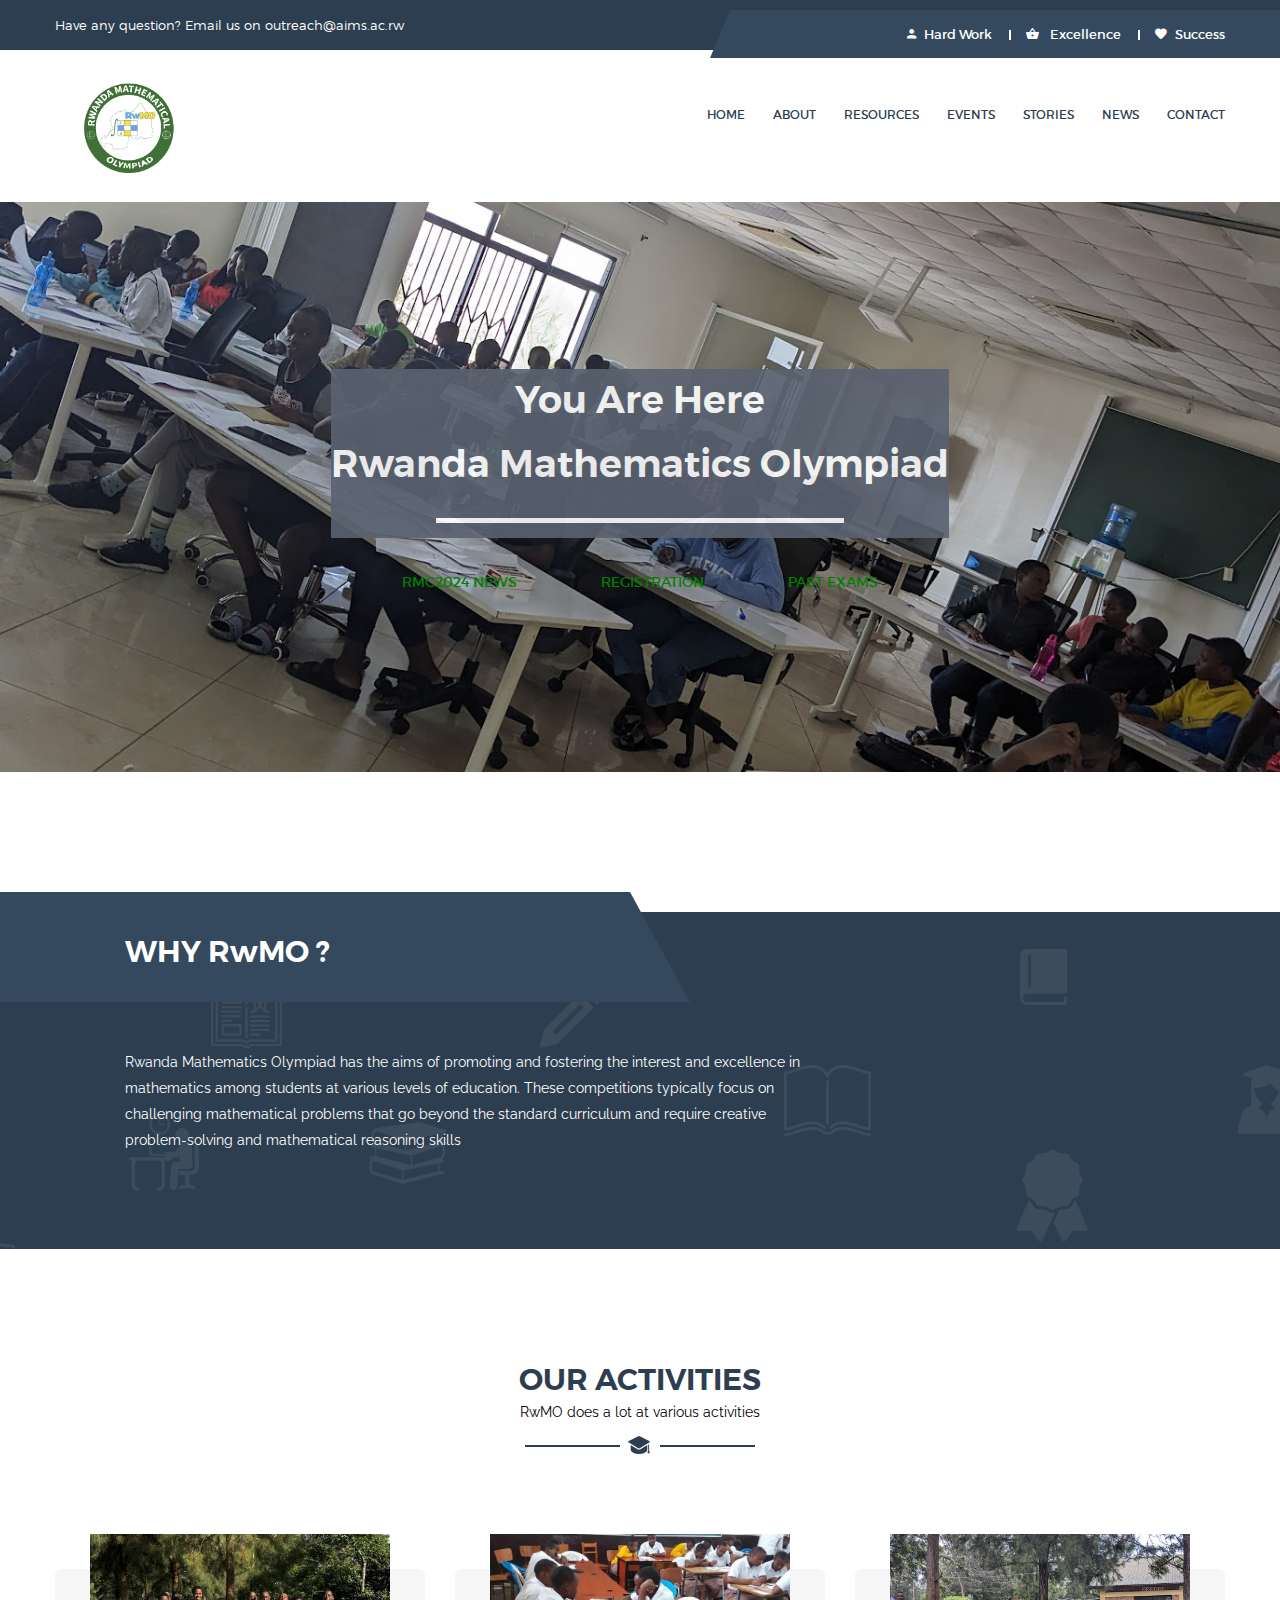
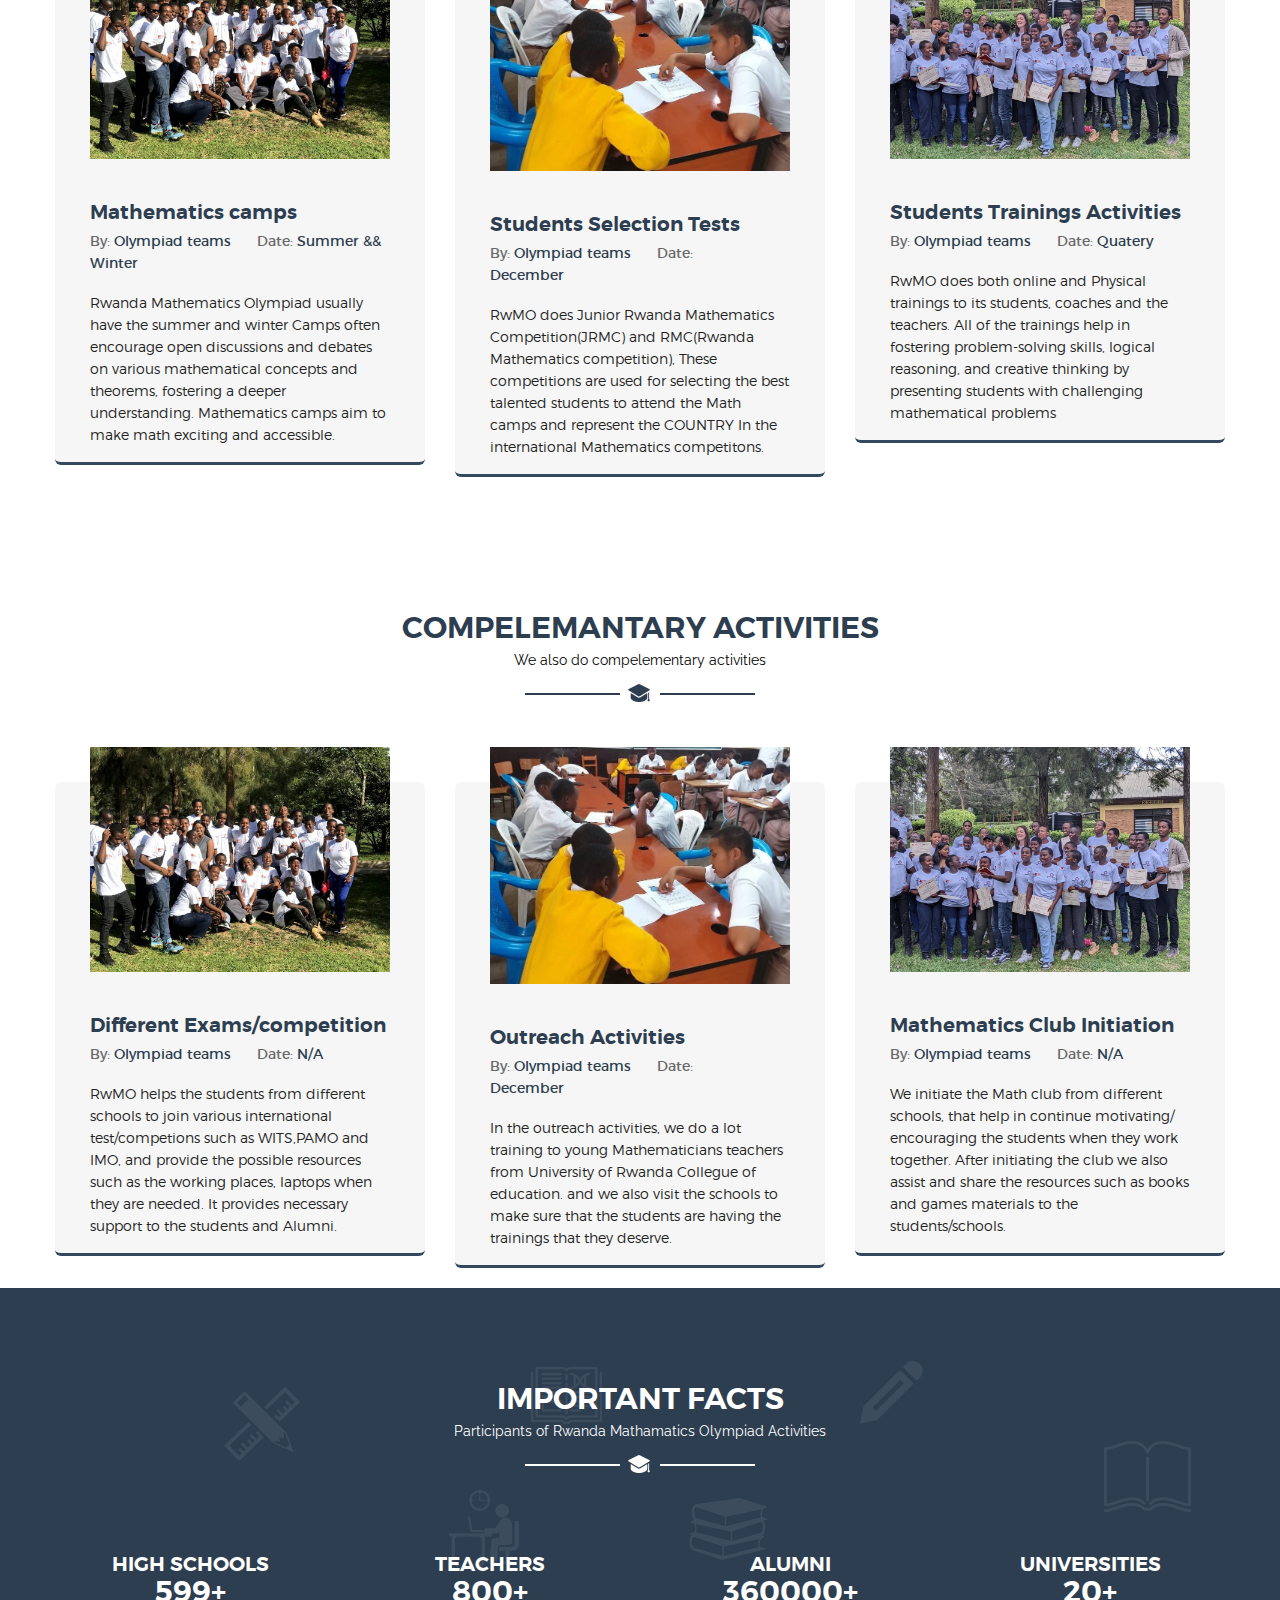
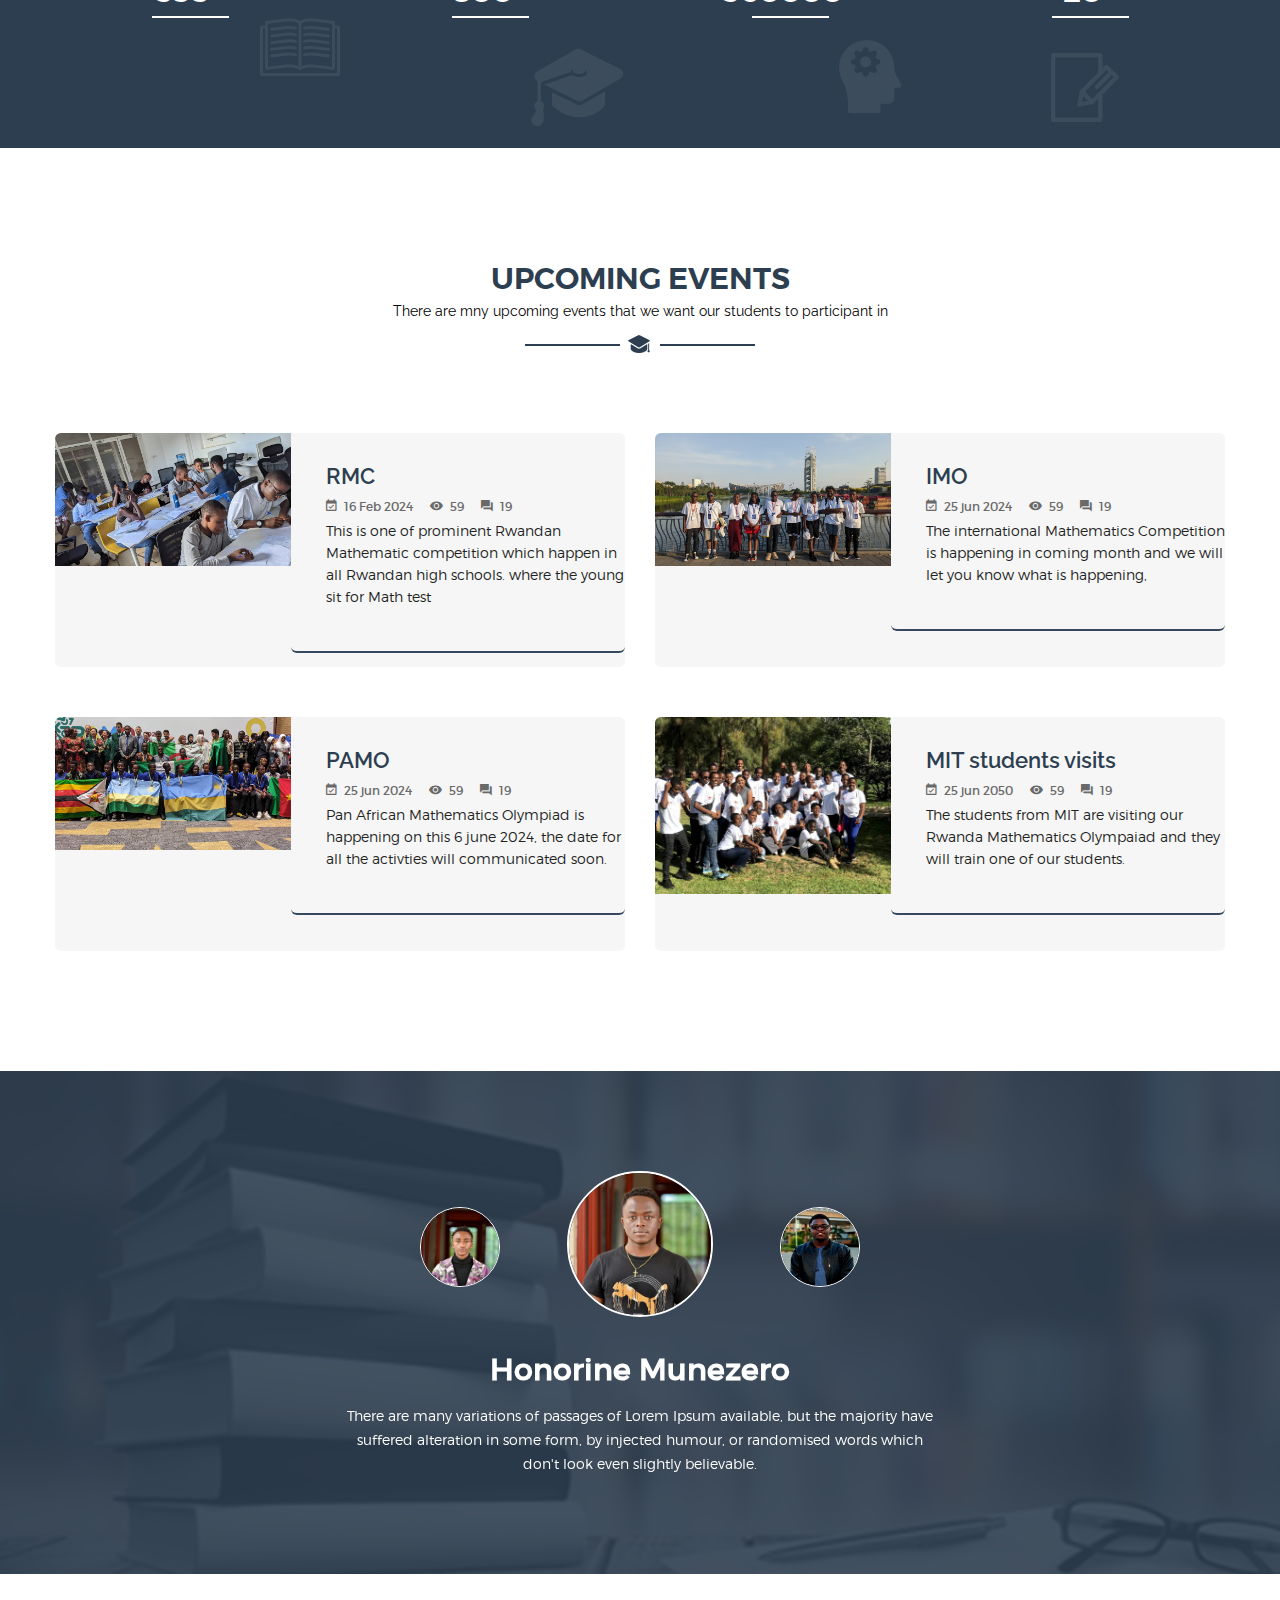
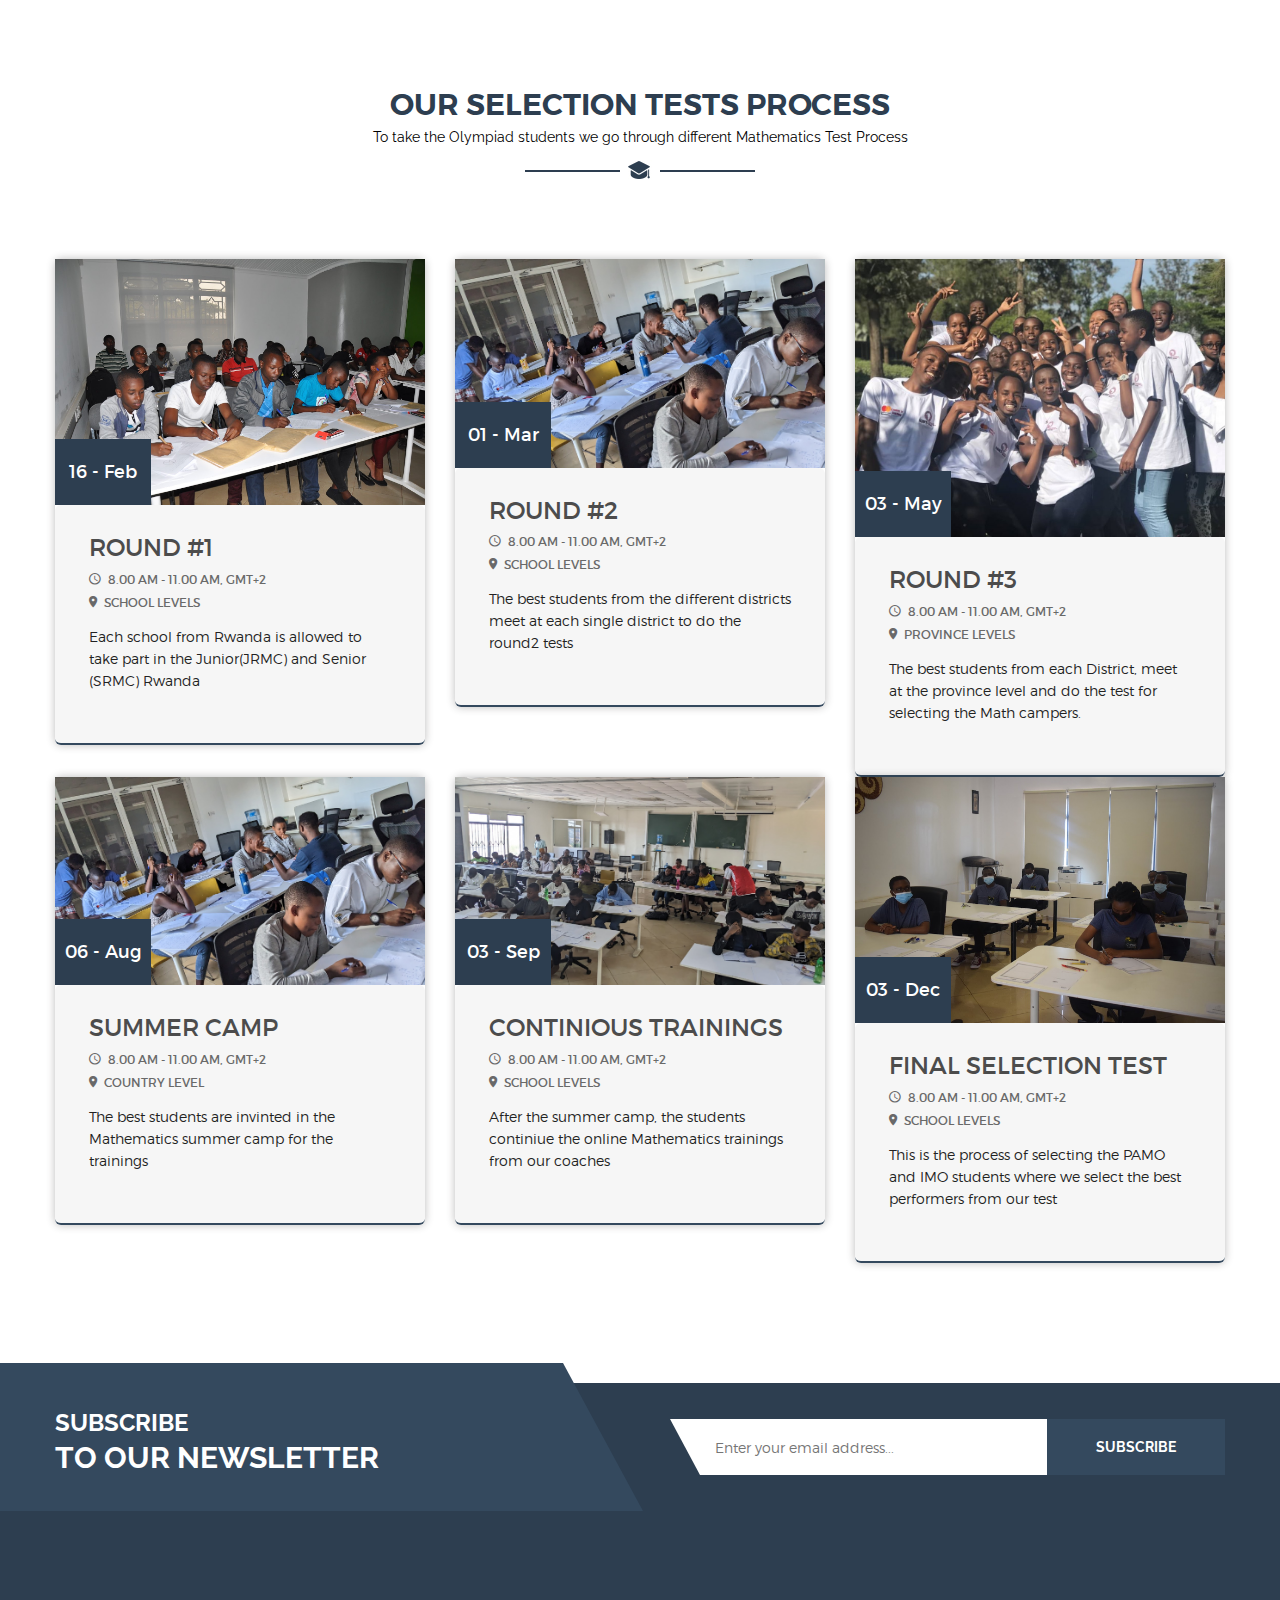
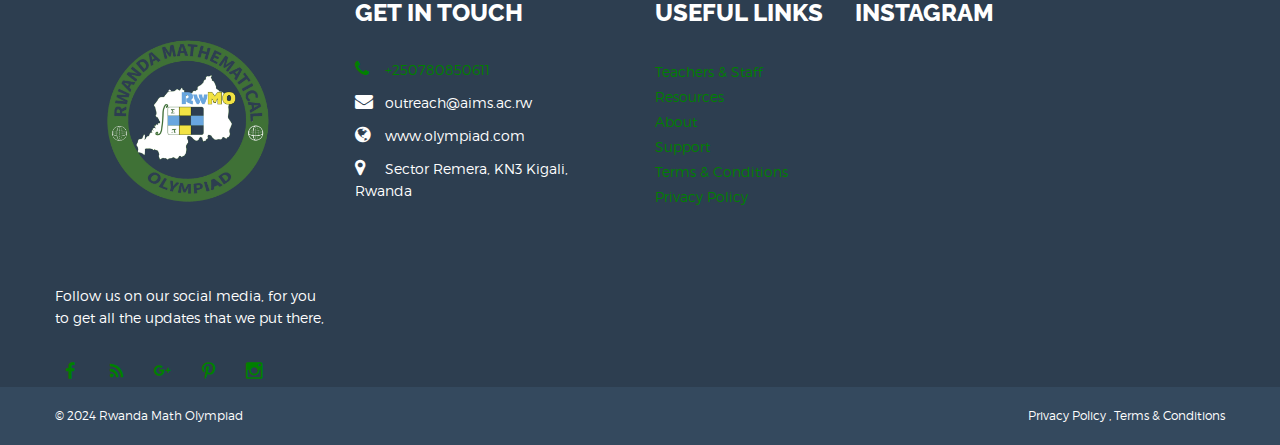
==== commit 56362cd5: "added files" ====
--- a/index.html
+++ b/index.html
@@ -133,19 +133,8 @@
                                                     </li>
 
                                                         <!-- Mega Menu -->
-<<<<<<< HEAD
                                                         <!-- <div class="mega-menu mm-5-column">
                                                             <div class="col-3 pull-left pl-20">
-=======
-
-                                                        <ul class="sub-menu">
-                                                            <a href='Olympiad-Juniors-Past-papers.html'>Juniors Papers</a>
-                                                            <a href='Olympiad-Seniors-Past-papers.html'>Seniors Papers</a>
-                                                        </ul>
-                                                       
-                                                        <!-- <div class="mega-menu mm-5-column"> -->
-                                                            <!-- <div class="col-3 pull-left pl-20">
->>>>>>> online
                                                                 <h3>Olympiad Support</h3>
                                                                 <a href='Olympiad-Juniors-Past-papers.html'>Juniors Papers</a>
                                                                 <a href='Olympiad-Seniors-Past-papers.html'>Seniors Papers</a>
@@ -164,15 +153,9 @@
                                                                 <h3>International Competions</h3>
                                                                 <a href='#'>PAMO Questions</a>
                                                                 <a href='#'>IMO Questions</a>
-<<<<<<< HEAD
                                                             </div>
                                                         </div> -->
                                                     
-=======
-                                                            </div> -->
-                                                        <!-- </div> -->
-                                                    </li>
->>>>>>> online
                                                     <li><a href='#event'>EVENTS</a></li>
                                                     <li><a href='#Stories'>Stories</a>
                                                         <ul class="sub-menu">
@@ -181,8 +164,7 @@
                                                             <li><a href='image-gallery.html'>Gallery</a></li>
                                                         </ul>
                                                     </li>
-                                                    
-
+   
                                                     <li><a href='rmc2024news.html'>News</a>
                                                     </li>
                                                     <li><a href='contact.html'>Contact</a></li>
@@ -259,9 +241,9 @@
                                                 </h1>
                                                
                                                 <div class="banner-readmore wow bounceInUp" data-wow-duration="2500ms" data-wow-delay=".5s">
-                                                    <a class="button-default homebtn" href="Olympiad-Seniors-Past-papers.html">Seniors</a>
-                                                    <a class="button-default homebtn" href="Olympiad-Juniors-Past-papers.html">Juniors</a>
-                                                    <a class="button-default homebtn" href="#event">EVENTS </a>	
+                                                    <a class="button-default homebtn" href="'https://drive.google.com/drive/u/2/folders/1YJqoQI0fcpnSHl28h4ER_o7BtdQOY5GY'">RMC2024 NEWS</a>
+                                                    <a class="button-default homebtn" href="https://forms.gle/aVPjuxtxKzNgneUp7">REGISTRATION</a>
+                                                    <a class="button-default homebtn" href="Olympiad-Juniors-Past-papers.html">Past Exams </a>	
                                                     <div class="abouts" id="about"></div>                
                                                 </div>
                                                 
@@ -720,7 +702,7 @@
                                         <a href="#"><img src="img/garelly/26.jpg" alt=""></a>
                                     </div>
                                     <div class="single-latest-text">
-                                        <h3><a href="#">RMC</a></h3>
+                                        <h3><a href="https://drive.google.com/drive/u/2/folders/1YJqoQI0fcpnSHl28h4ER_o7BtdQOY5GY">RMC</a></h3>
                                         <div class="single-item-comment-view">
                                            <span><i class="zmdi zmdi-calendar-check"></i>16 Feb 2024</span>
                                            <span><i class="zmdi zmdi-eye"></i>59</span>
@@ -889,7 +871,7 @@
                                         </a>
                                     </div>
                                     <div class="single-event-text">
-                                        <h3><a href="#">ROUND #1</a></h3>
+                                        <h3><a href="https://drive.google.com/drive/u/2/folders/1YJqoQI0fcpnSHl28h4ER_o7BtdQOY5GY">ROUND #1</a></h3>
                                         <div class="single-item-comment-view">
                                            <span><i class="zmdi zmdi-time"></i>8.00 AM - 11.00 AM, GMT+2</span>
                                            <span><i class="zmdi zmdi-pin"></i>SCHOOL LEVELS</span>
@@ -908,7 +890,7 @@
                                         </a>
                                     </div>
                                     <div class="single-event-text">
-                                        <h3><a href="#">ROUND #2 </a></h3>
+                                        <h3><a href="https://drive.google.com/drive/u/2/folders/1YJqoQI0fcpnSHl28h4ER_o7BtdQOY5GY">ROUND #2 </a></h3>
                                         <div class="single-item-comment-view">
                                            <span><i class="zmdi zmdi-time"></i>8.00 AM - 11.00 AM, GMT+2</span>
                                            <span><i class="zmdi zmdi-pin"></i>SCHOOL LEVELS</span>
@@ -927,7 +909,7 @@
                                         </a>
                                     </div>
                                     <div class="single-event-text">
-                                        <h3><a href="#">ROUND #3</a></h3>
+                                        <h3><a href="https://drive.google.com/drive/u/2/folders/1YJqoQI0fcpnSHl28h4ER_o7BtdQOY5GY">ROUND #3</a></h3>
                                         <div class="single-item-comment-view">
                                            <span><i class="zmdi zmdi-time"></i>8.00 AM - 11.00 AM, GMT+2</span>
                                            <span><i class="zmdi zmdi-pin"></i>PROVINCE LEVELS</span>
--- a/style.css
+++ b/style.css
@@ -3081,25 +3081,22 @@
     margin:5px;
 }
 
-th{
-    background-color: #5A6271;
-    color:  #dddddd;
-    font-weight: bold;
-}
-
-
-table {
-    font-family: arial, sans-serif;
-    border-collapse: collapse;
-    width: 100%;
+
+  a:link {
+    color: green;
+    background-color: transparent;
+    text-decoration: none;
   }
   
-  td, th {
-    border: 1px solid #dddddd;
-    text-align: left;
-    padding: 8px;
+  
+  a:hover {
+    color: red;
+    background-color: transparent;
+    text-decoration: underline;
   }
   
-  tr:nth-child(even) {
-    background-color: #dddddd;
-  }
+  a:active {
+    color: yellow;
+    background-color: transparent;
+    text-decoration: underline;
+  }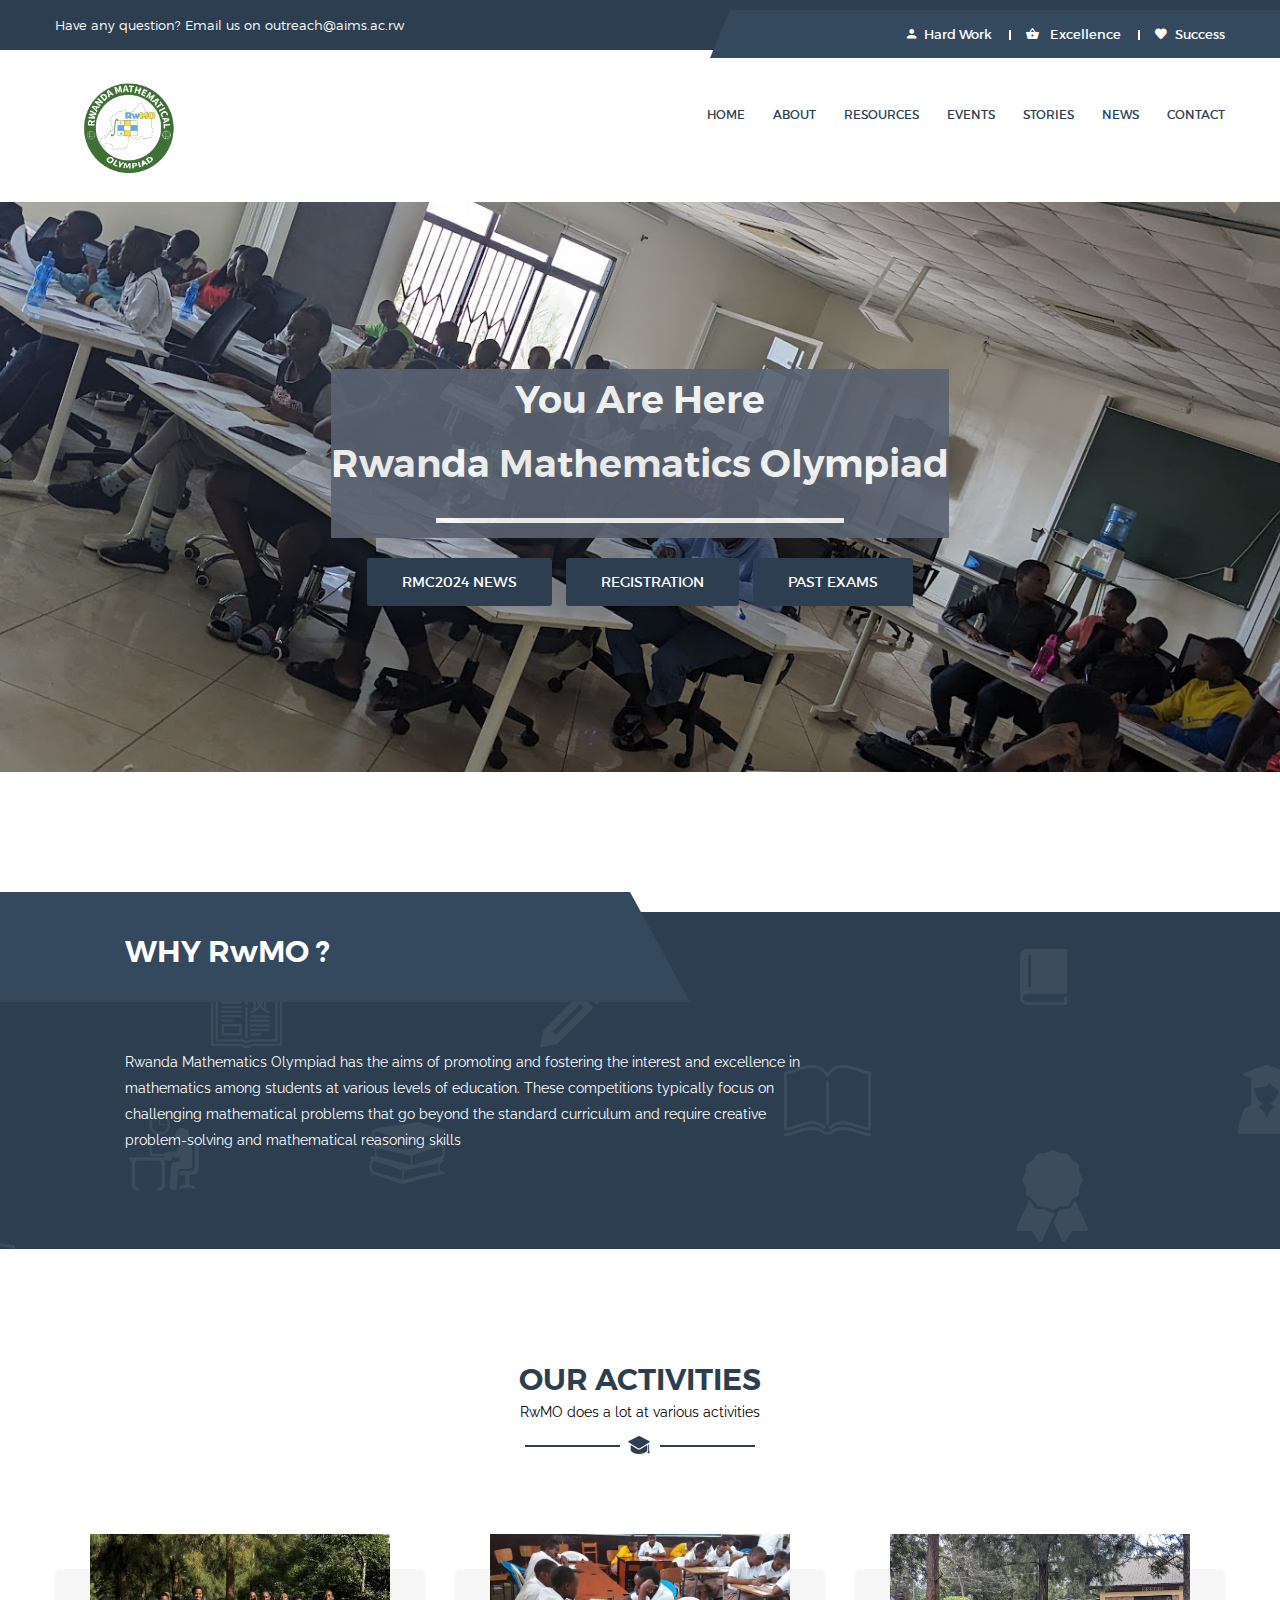
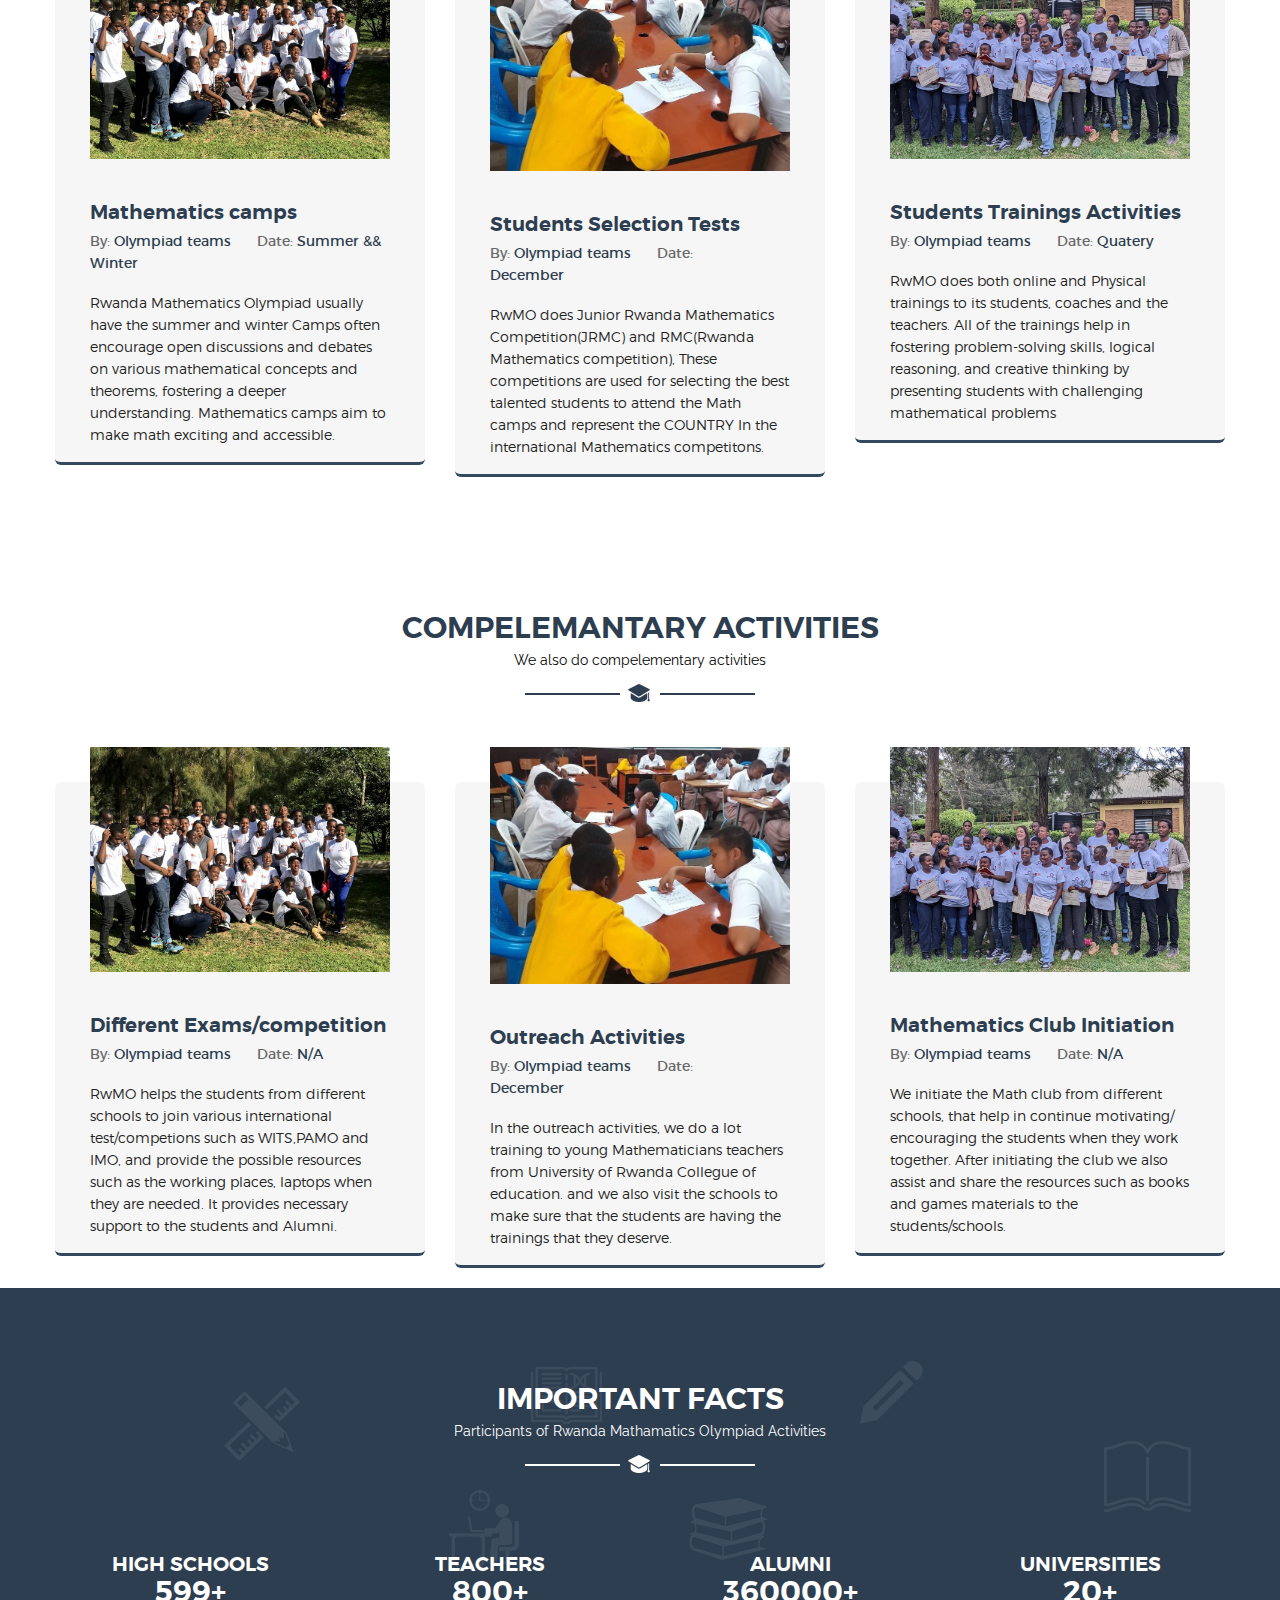
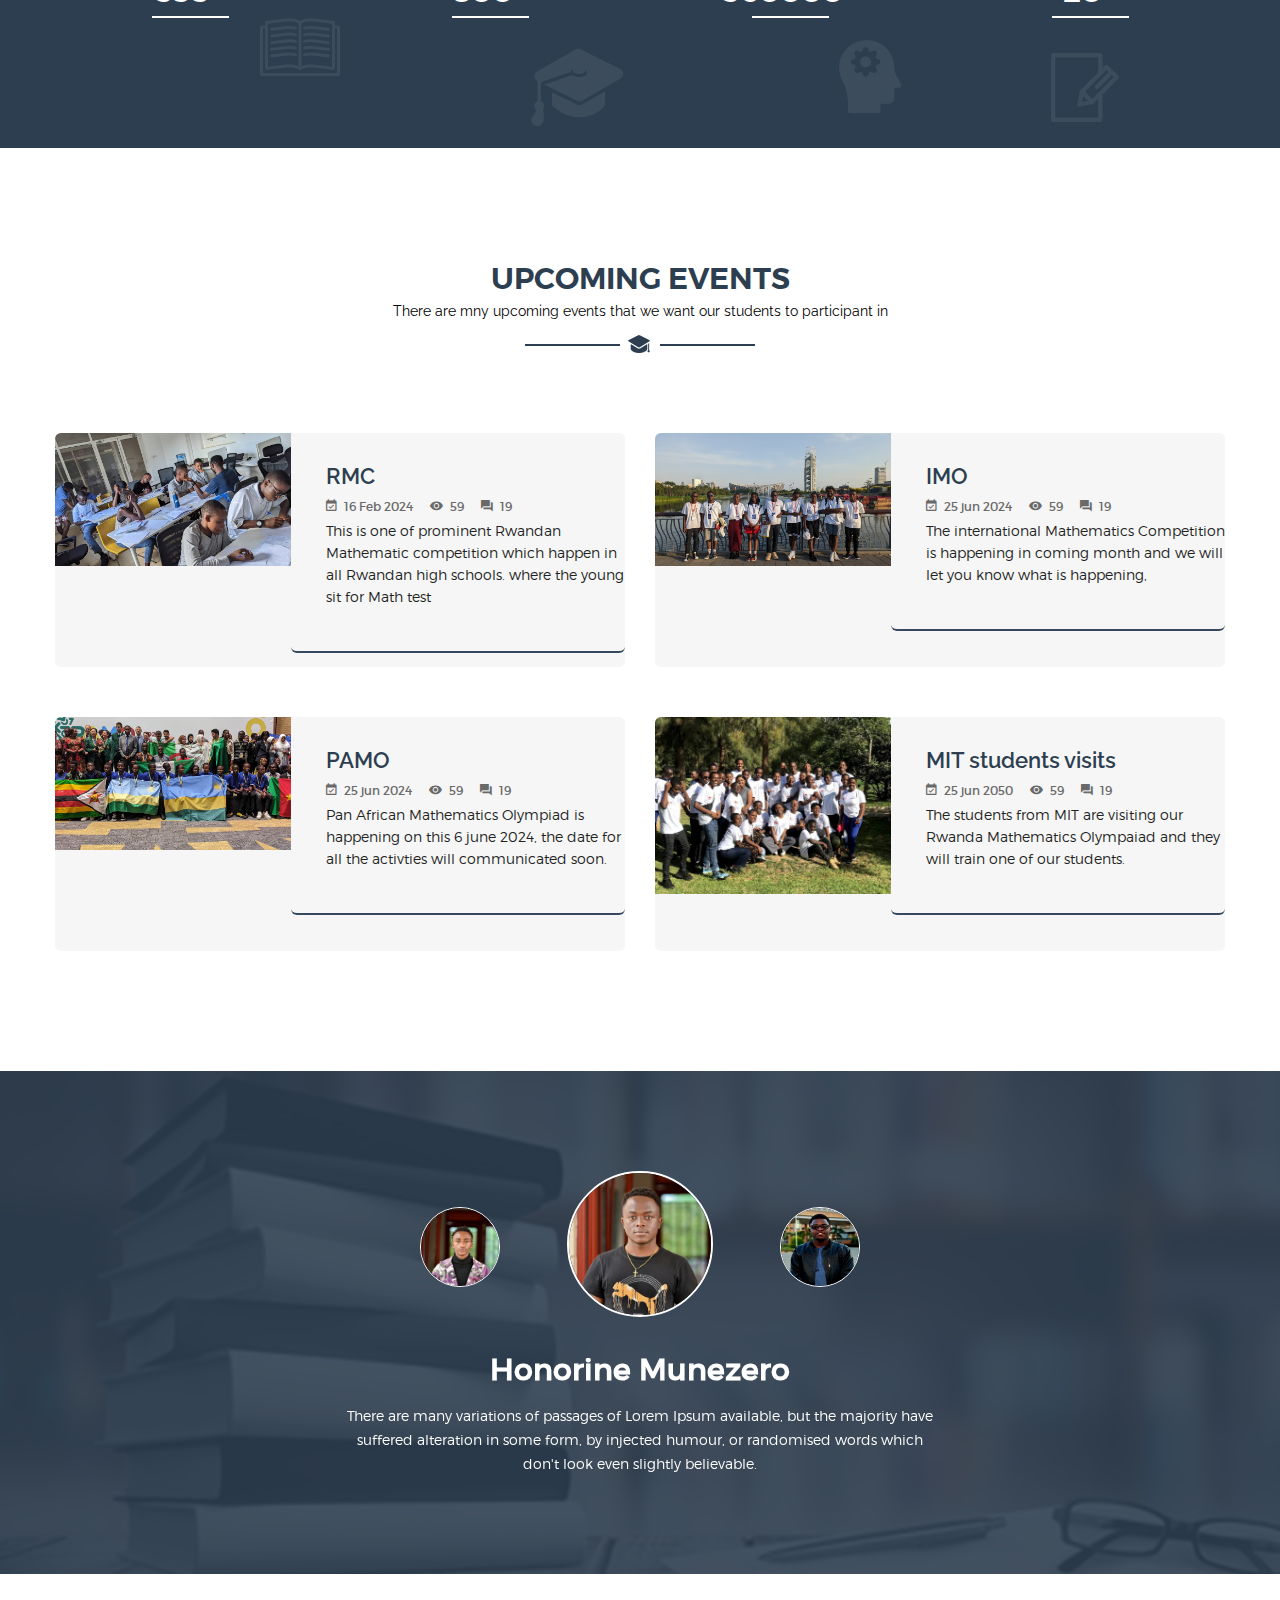
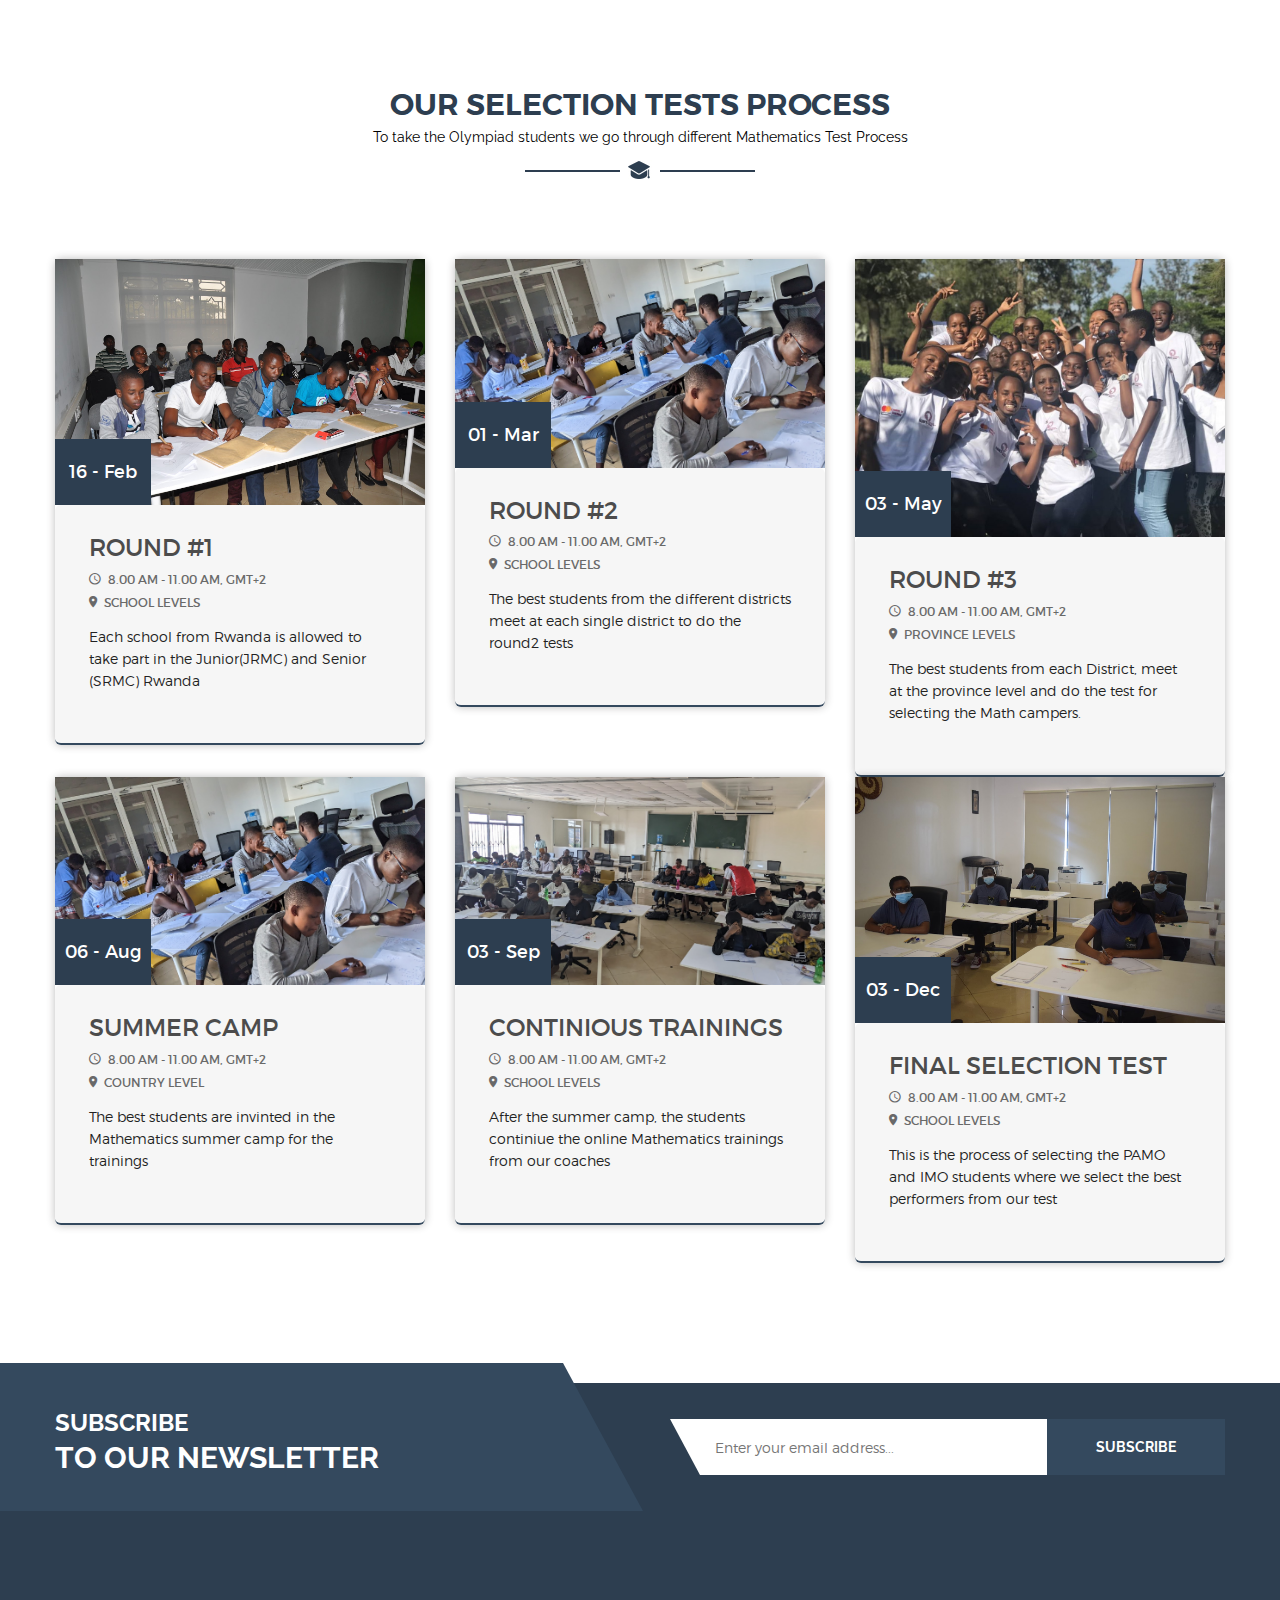
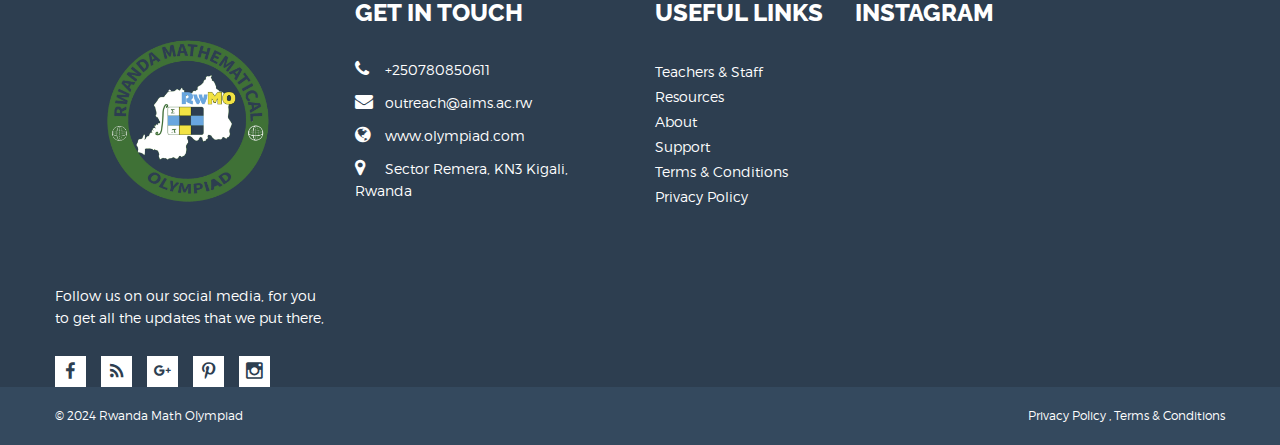
==== commit 98e1e2ce: "Update index.html" ====
--- a/index.html
+++ b/index.html
@@ -241,7 +241,7 @@
                                                 </h1>
                                                
                                                 <div class="banner-readmore wow bounceInUp" data-wow-duration="2500ms" data-wow-delay=".5s">
-                                                    <a class="button-default homebtn" href="'https://drive.google.com/drive/u/2/folders/1YJqoQI0fcpnSHl28h4ER_o7BtdQOY5GY'">RMC2024 NEWS</a>
+                                                    <a class="button-default homebtn" href="https://drive.google.com/file/d/1V_8upMhg3Mtkxd8WBDtMgyCmMZMgg3l8/view?usp=sharing">RMC2024 NEWS</a>
                                                     <a class="button-default homebtn" href="https://forms.gle/aVPjuxtxKzNgneUp7">REGISTRATION</a>
                                                     <a class="button-default homebtn" href="Olympiad-Juniors-Past-papers.html">Past Exams </a>	
                                                     <div class="abouts" id="about"></div>                
@@ -871,7 +871,7 @@
                                         </a>
                                     </div>
                                     <div class="single-event-text">
-                                        <h3><a href="https://drive.google.com/drive/u/2/folders/1YJqoQI0fcpnSHl28h4ER_o7BtdQOY5GY">ROUND #1</a></h3>
+                                        <h3><a href="https://drive.google.com/file/d/1V_8upMhg3Mtkxd8WBDtMgyCmMZMgg3l8/view?usp=sharing">ROUND #1</a></h3>
                                         <div class="single-item-comment-view">
                                            <span><i class="zmdi zmdi-time"></i>8.00 AM - 11.00 AM, GMT+2</span>
                                            <span><i class="zmdi zmdi-pin"></i>SCHOOL LEVELS</span>
@@ -890,7 +890,7 @@
                                         </a>
                                     </div>
                                     <div class="single-event-text">
-                                        <h3><a href="https://drive.google.com/drive/u/2/folders/1YJqoQI0fcpnSHl28h4ER_o7BtdQOY5GY">ROUND #2 </a></h3>
+                                        <h3><a href="https://drive.google.com/file/d/1V_8upMhg3Mtkxd8WBDtMgyCmMZMgg3l8/view?usp=sharing">ROUND #2 </a></h3>
                                         <div class="single-item-comment-view">
                                            <span><i class="zmdi zmdi-time"></i>8.00 AM - 11.00 AM, GMT+2</span>
                                            <span><i class="zmdi zmdi-pin"></i>SCHOOL LEVELS</span>
@@ -909,7 +909,7 @@
                                         </a>
                                     </div>
                                     <div class="single-event-text">
-                                        <h3><a href="https://drive.google.com/drive/u/2/folders/1YJqoQI0fcpnSHl28h4ER_o7BtdQOY5GY">ROUND #3</a></h3>
+                                        <h3><a href="https://drive.google.com/file/d/1V_8upMhg3Mtkxd8WBDtMgyCmMZMgg3l8/view?usp=sharing">ROUND #3</a></h3>
                                         <div class="single-item-comment-view">
                                            <span><i class="zmdi zmdi-time"></i>8.00 AM - 11.00 AM, GMT+2</span>
                                            <span><i class="zmdi zmdi-pin"></i>PROVINCE LEVELS</span>
--- a/style.css
+++ b/style.css
@@ -3082,7 +3082,7 @@
 }
 
 
-  a:link {
+/*   a:link {
     color: green;
     background-color: transparent;
     text-decoration: none;
@@ -3098,5 +3098,5 @@
   a:active {
     color: yellow;
     background-color: transparent;
-    text-decoration: underline;
-  }+    text-decoration: underline; */
+/*   } */
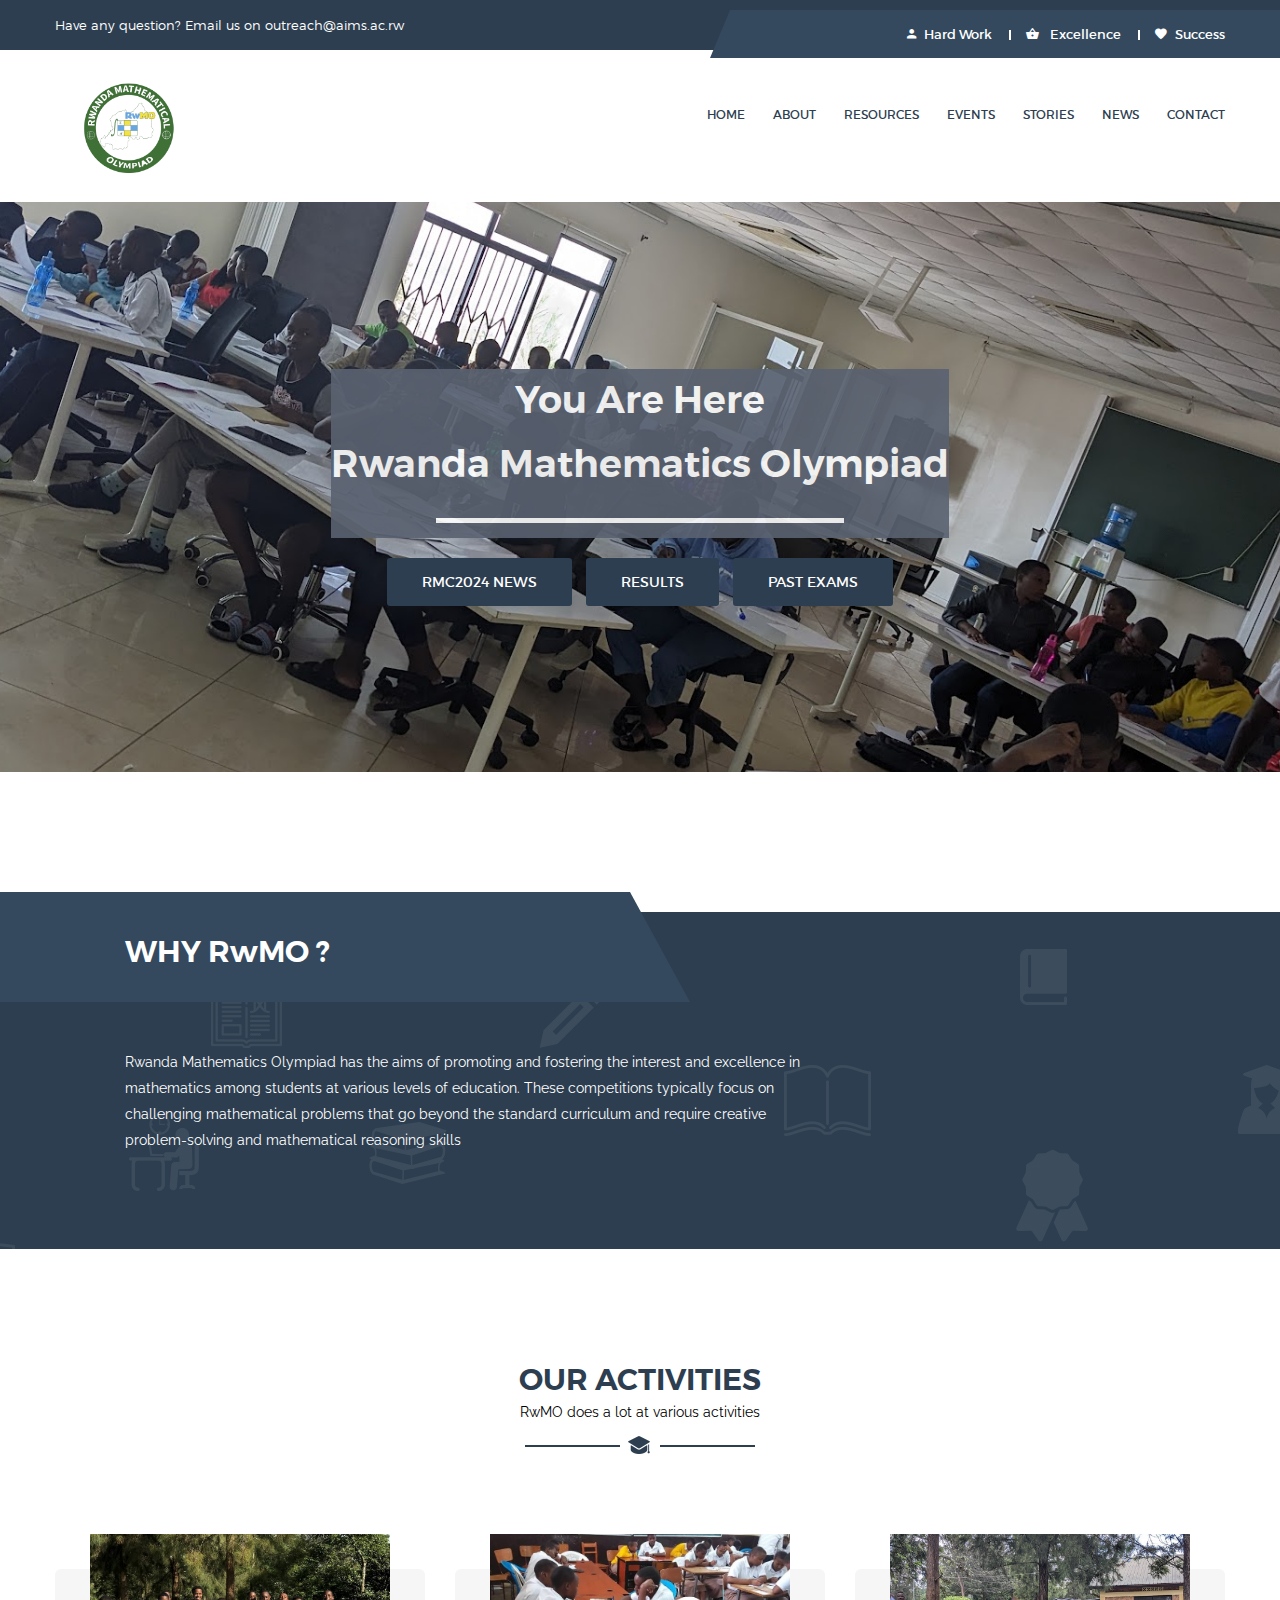
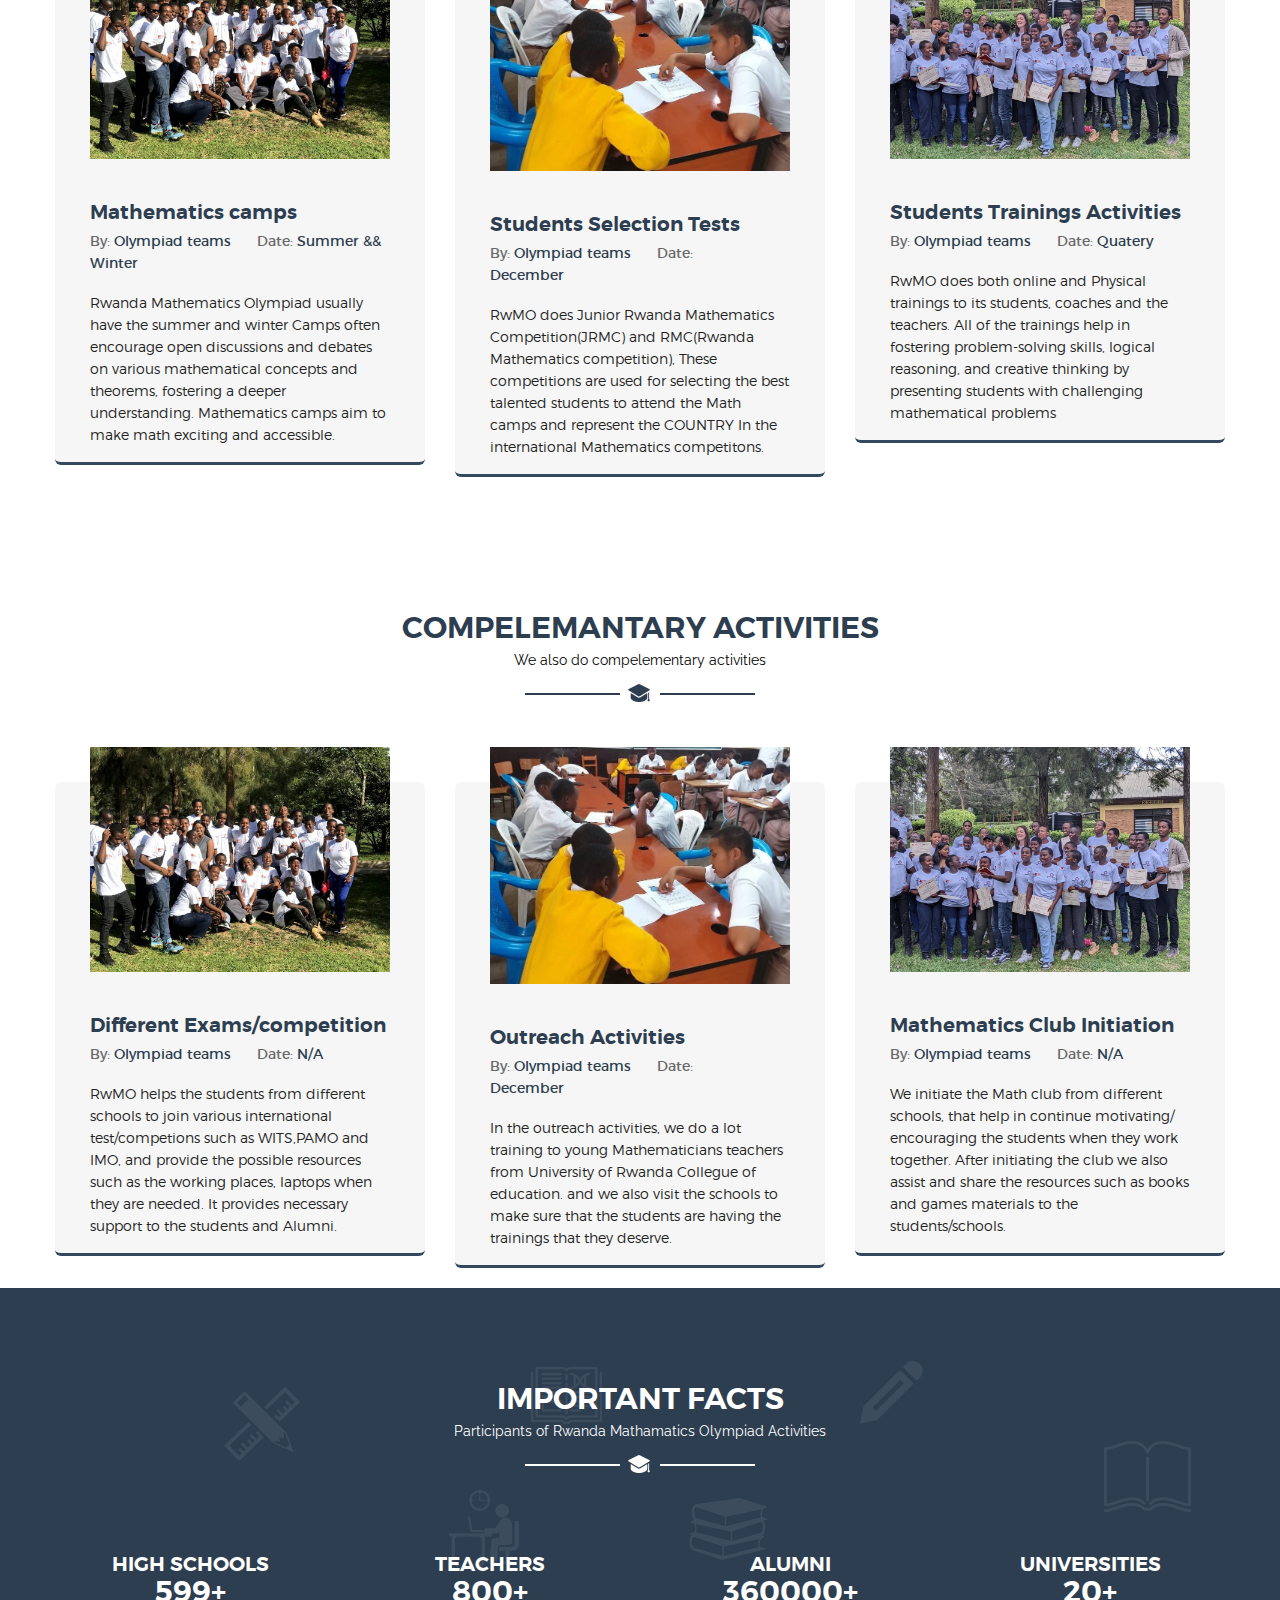
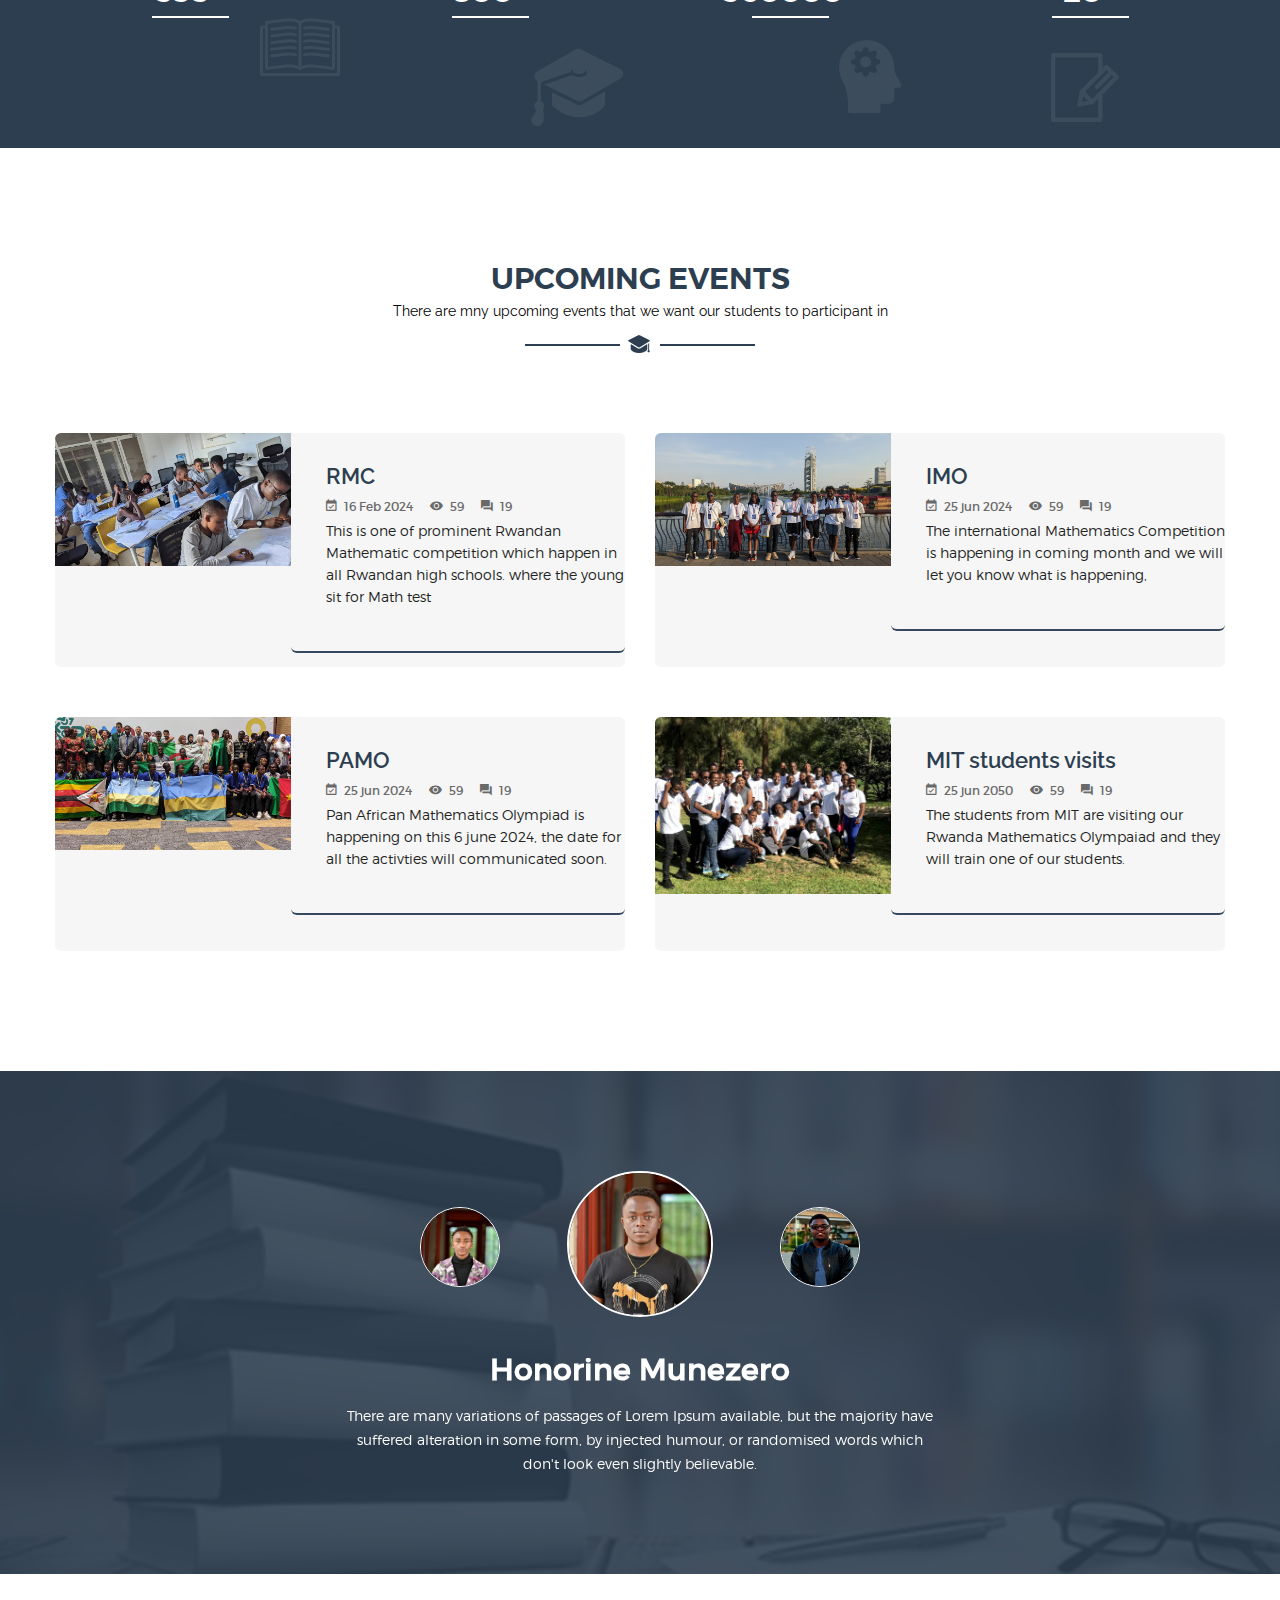
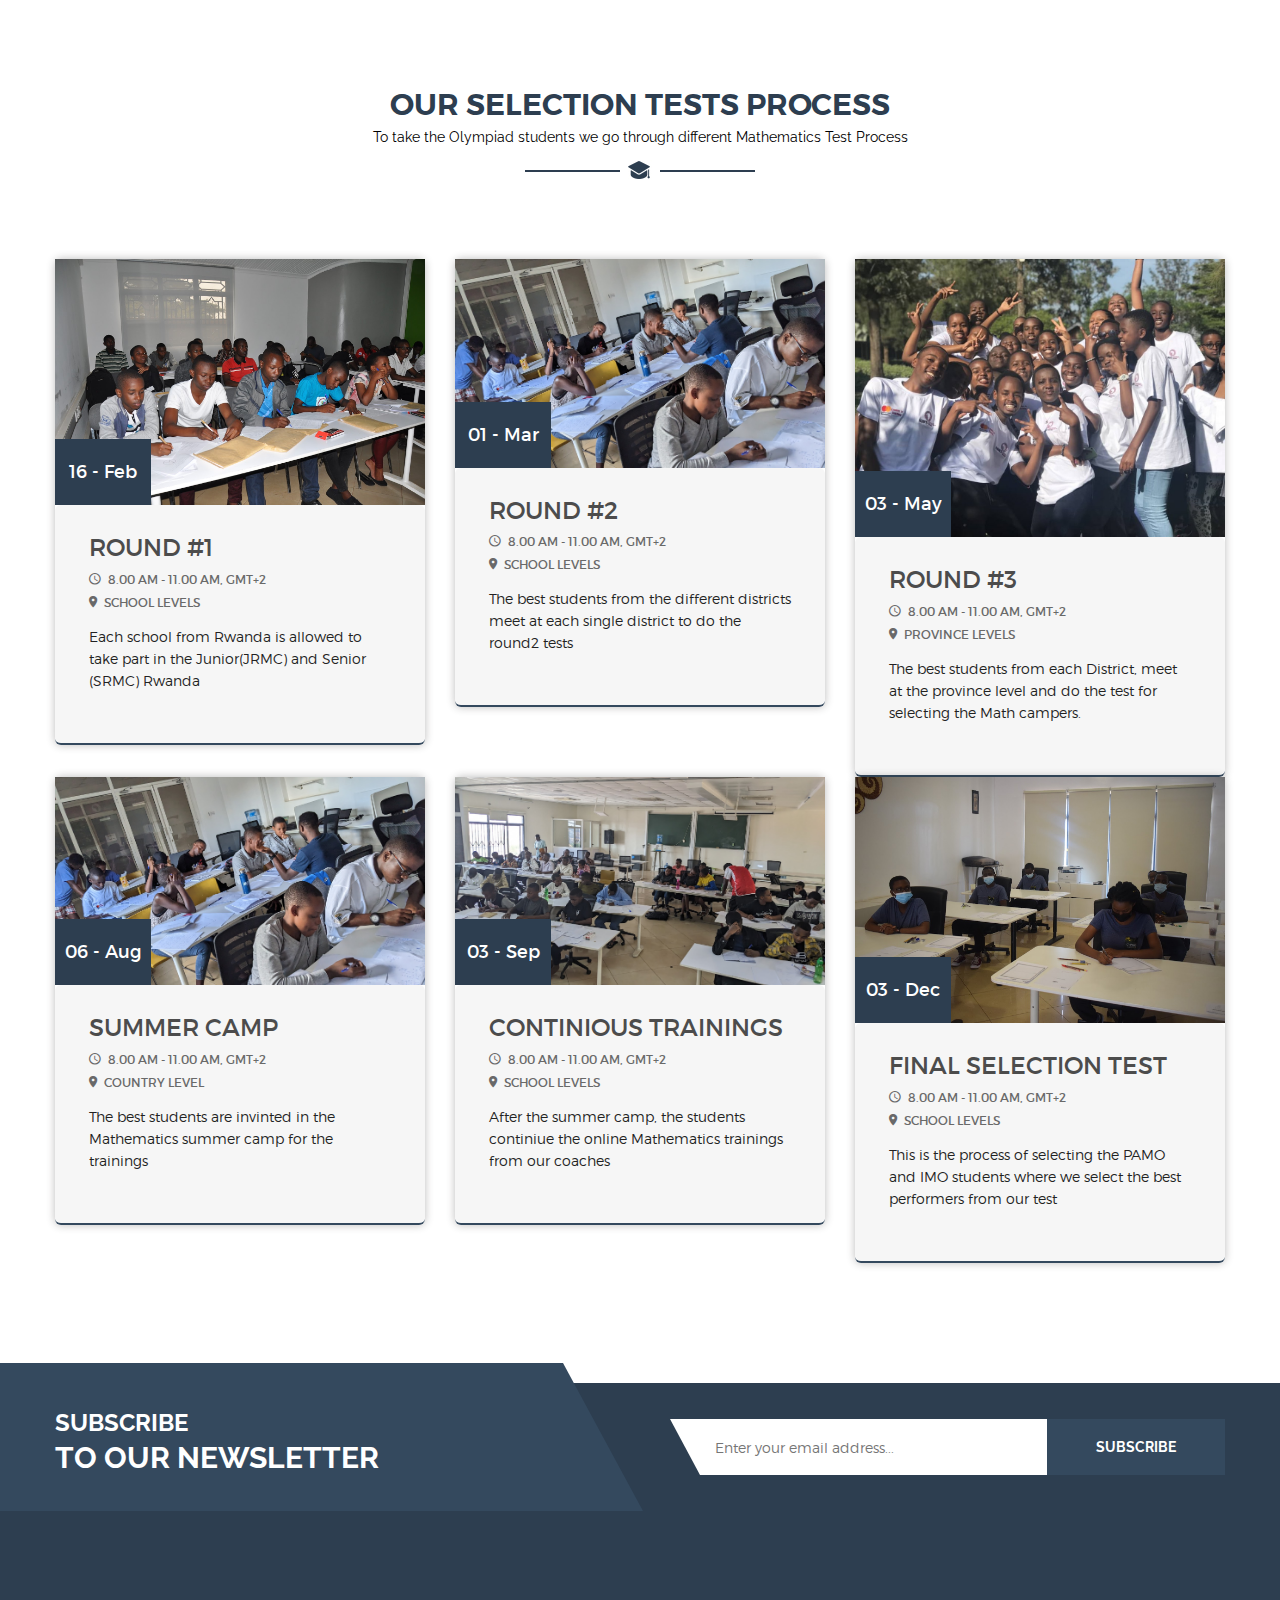
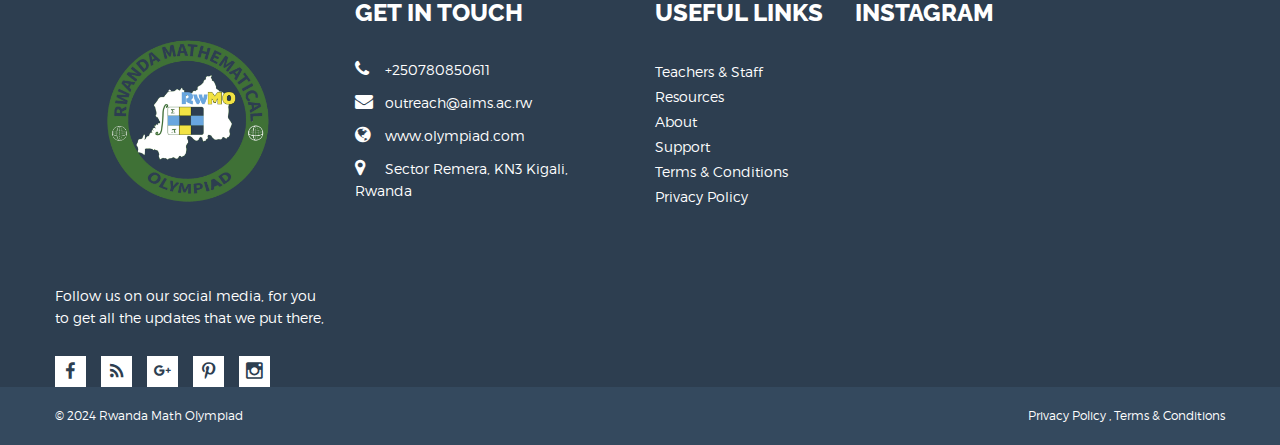
==== commit fc3a957a: "added all files" ====
--- a/index.html
+++ b/index.html
@@ -242,7 +242,7 @@
                                                
                                                 <div class="banner-readmore wow bounceInUp" data-wow-duration="2500ms" data-wow-delay=".5s">
                                                     <a class="button-default homebtn" href="https://drive.google.com/file/d/1V_8upMhg3Mtkxd8WBDtMgyCmMZMgg3l8/view?usp=sharing">RMC2024 NEWS</a>
-                                                    <a class="button-default homebtn" href="https://forms.gle/aVPjuxtxKzNgneUp7">REGISTRATION</a>
+                                                    <a class="button-default homebtn" href="resultsrmc2024.html">RESULTS</a>
                                                     <a class="button-default homebtn" href="Olympiad-Juniors-Past-papers.html">Past Exams </a>	
                                                     <div class="abouts" id="about"></div>                
                                                 </div>
--- a/style.css
+++ b/style.css
@@ -3082,6 +3082,13 @@
 }
 
 
+.Grid{
+    display: grid;
+    grid-template-columns: 1fr 1fr;
+    width: 300px;
+}
+
+
 /*   a:link {
     color: green;
     background-color: transparent;
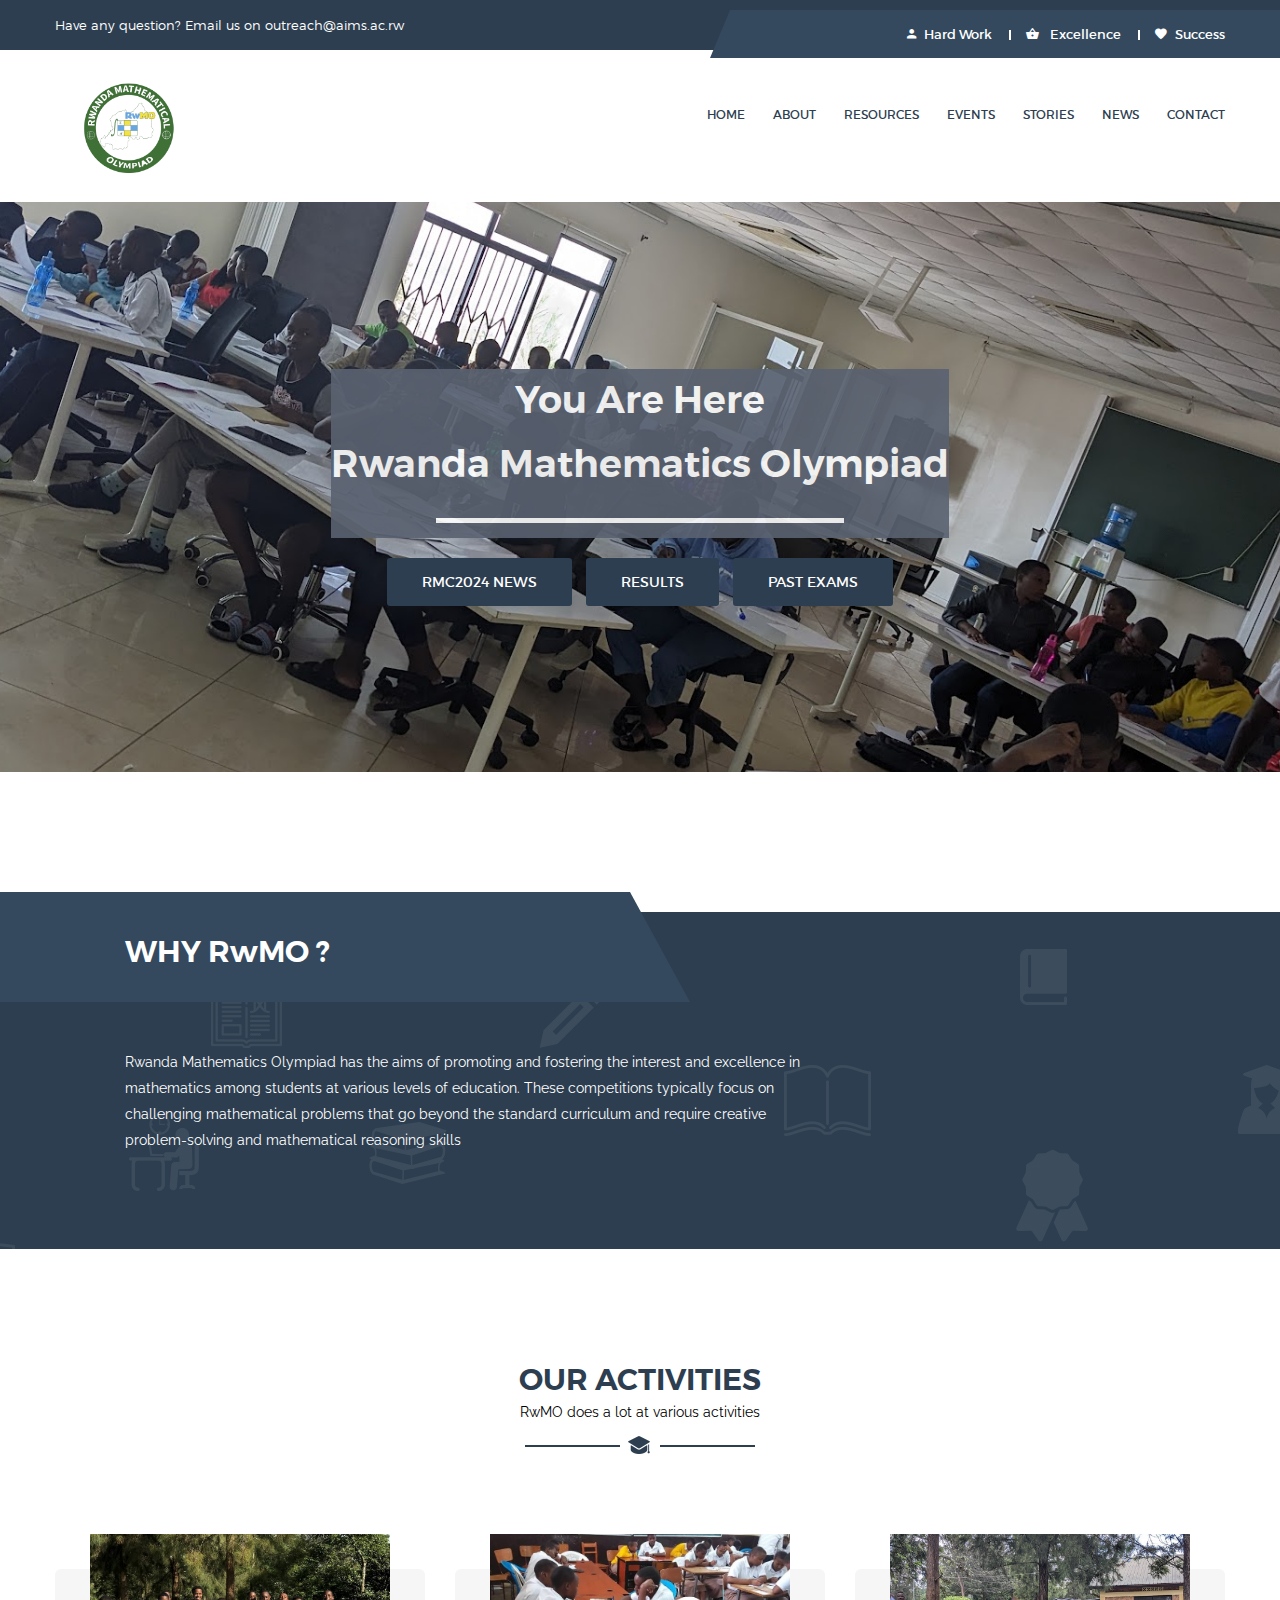
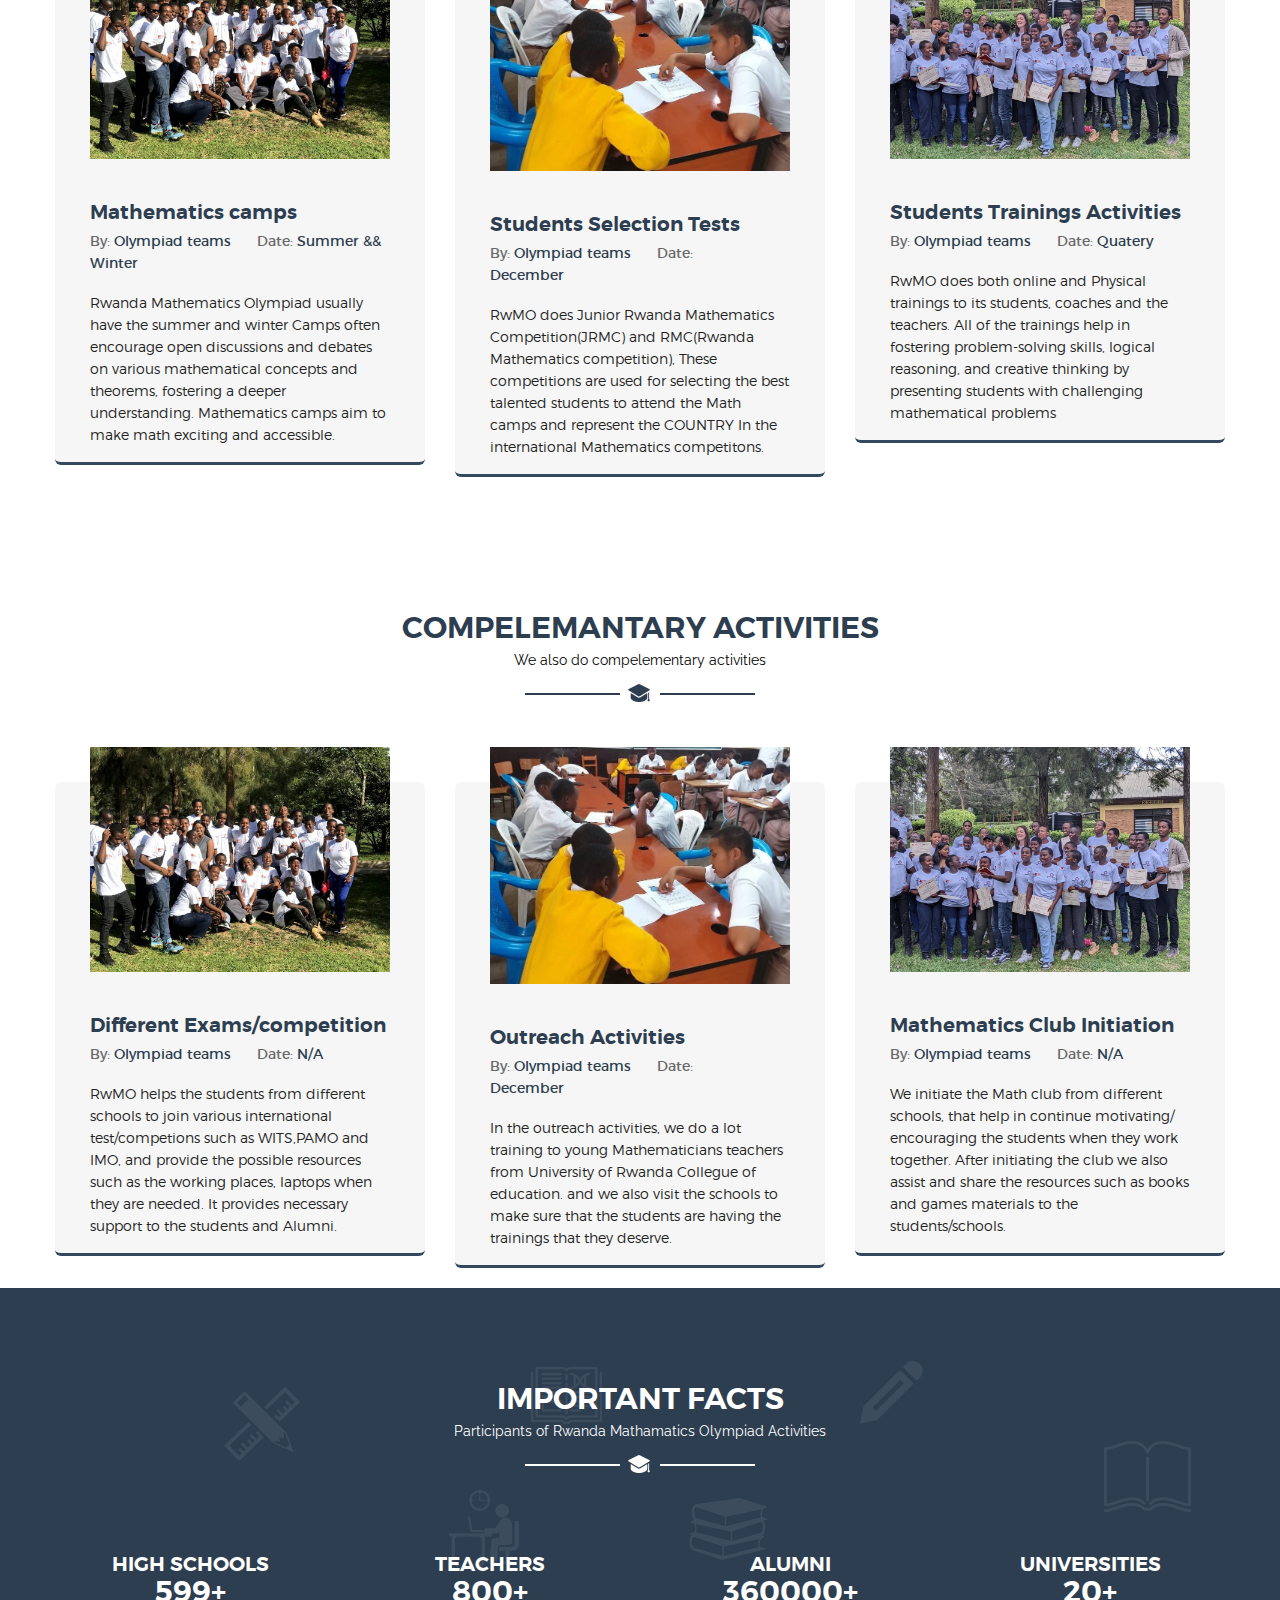
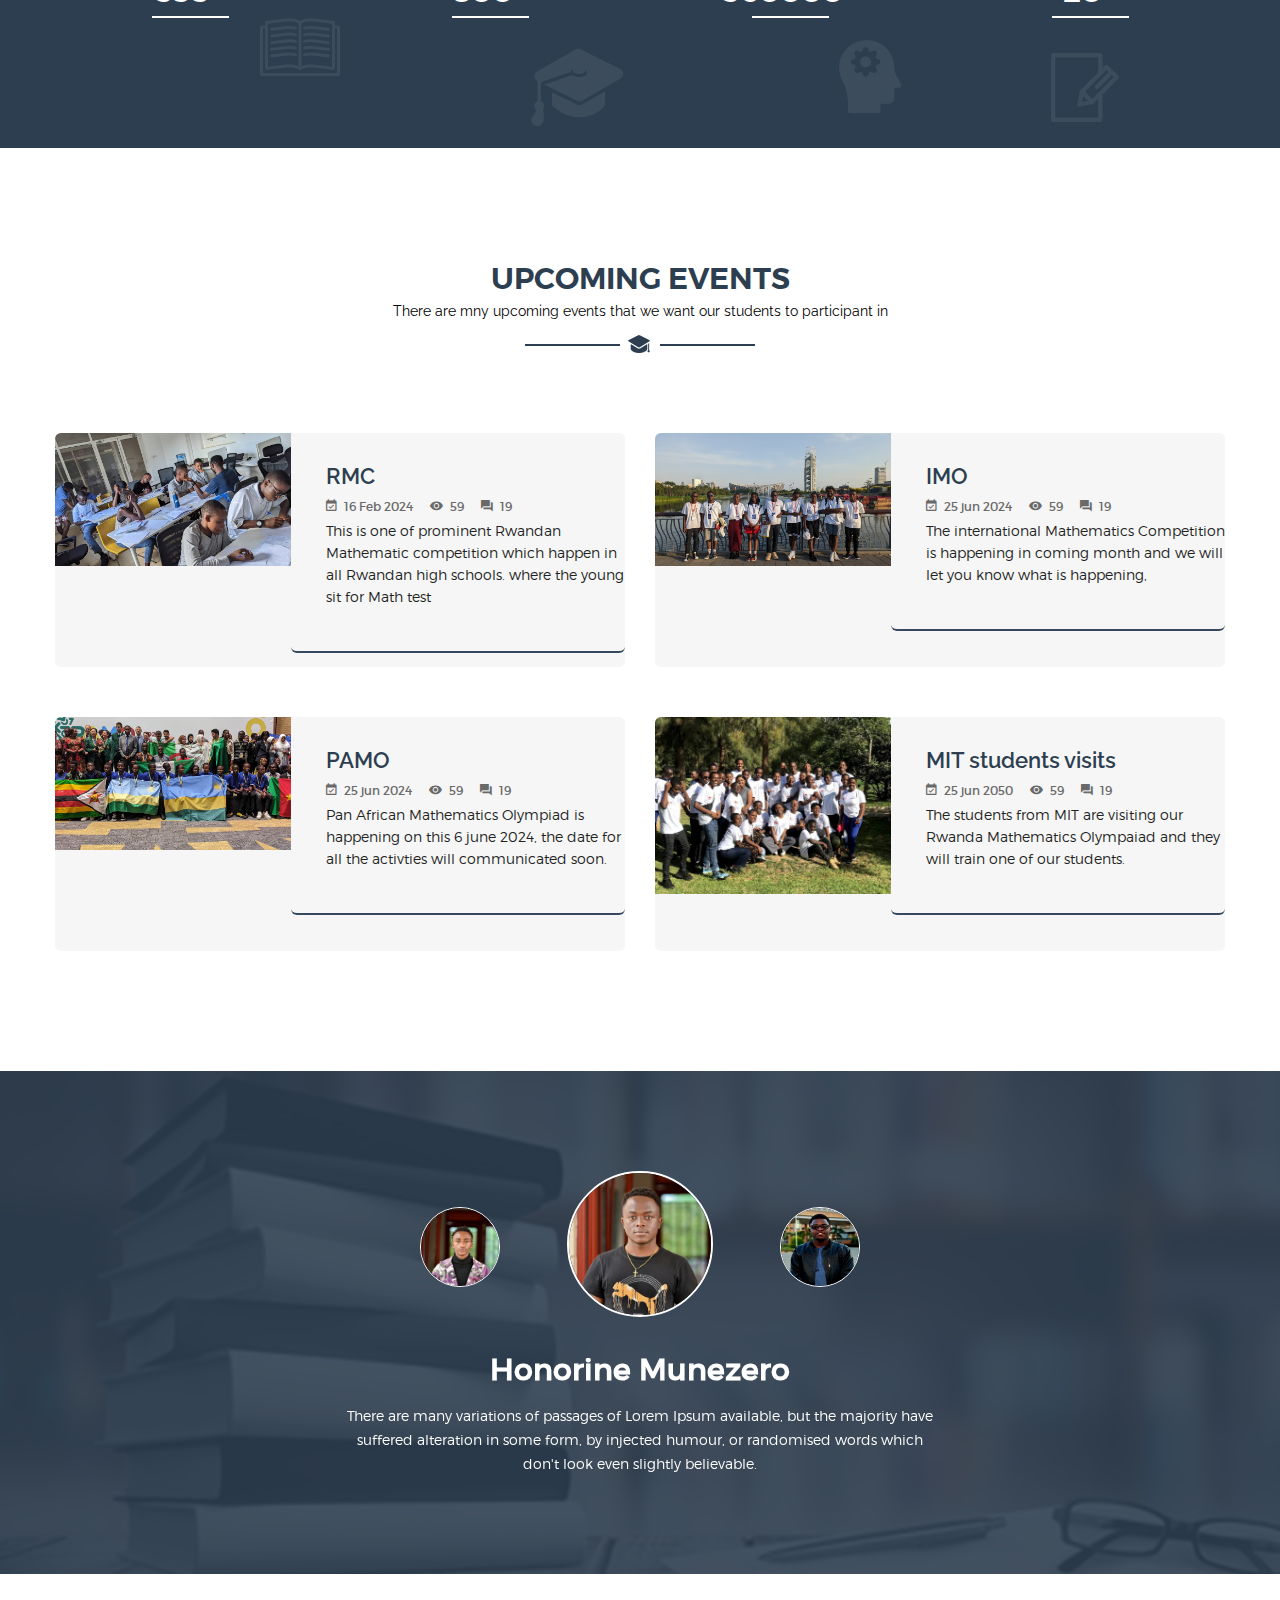
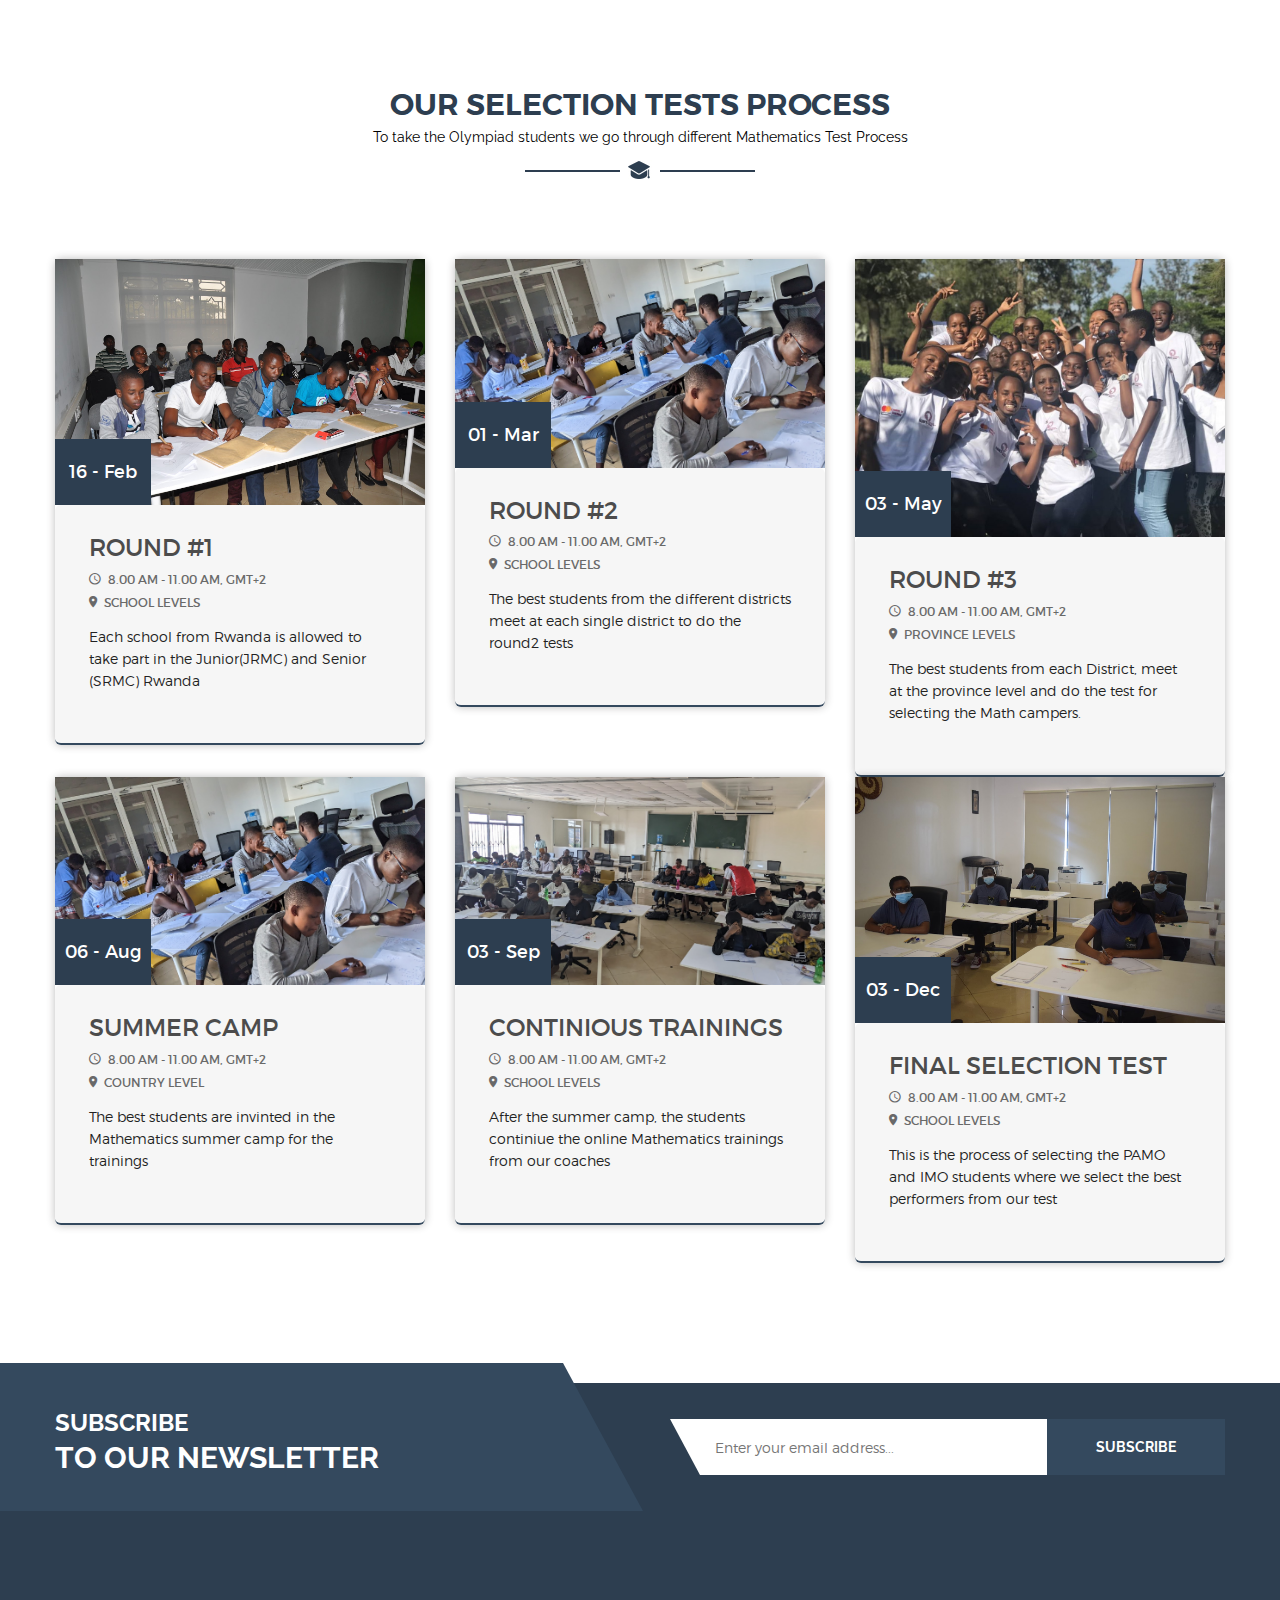
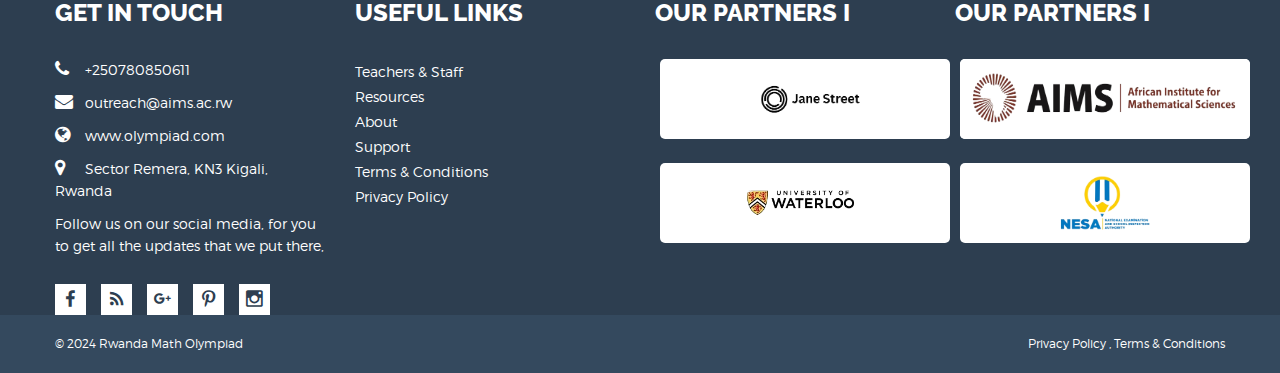
==== commit ee15d57a: "added on github" ====
--- a/index.html
+++ b/index.html
@@ -778,9 +778,6 @@
                     <div class="container">
                         <div class="row">
                             <div class="col-lg-12 offset-lg-0 col-md-12 col-12">
-
-                                
-
                                 <div class="row">
                                     <div class="col-lg-6 offset-lg-3 col-md-8 offset-md-2">
                                         <div class="testimonial-image-slider text-center">
@@ -981,6 +978,67 @@
                     </div>
                 </div>
                 <!--End of Event Area-->
+
+                 <!-- eeeeeeeeeeeeeeeeeeeeeeeeee  START eeeeeeeeeeeeeeeeeeeeeeeeeeee -->
+
+                 <!--Fun Factor Area Start-->
+                  <!-- <div class="sponsors"> 
+                    <div class="container">
+                        <div class="row">
+                            <div class="col-md-12">
+                                <div class="section-title-wrapper white">
+                                    <div class="section-title">
+                                        <h3>OUR SPORNOSORS</h3>
+                                        <p>We do, we work with, We collaborate</p>
+                                    </div>
+                                </div>
+                            </div>
+                        </div>
+                        <div class="row">
+                            <div class="col-lg-3 col-md-3 col-12">
+                                <div class="single-fun-factor">
+                                     <h5>HIGH SCHOOLS</h5> 
+                                    <div class="footer-logo">
+                                        <a href='index.html'><img src="img/logo/jane3.png" alt=""></a>
+                                    </div> 
+                                </div>
+                            </div>
+                            <div class="col-lg-3 col-md-3 col-12">
+                                <div class="single-fun-factor">
+                                     <h5>TEACHERS</h5> 
+                                    <div class="footer-logo">
+                                        <a href='index.html'><img src="img/logo/wateroo.png" alt=""></a>
+                                    </div> 
+                                </div>
+                            </div>
+                            <div class="col-lg-3 col-md-3 col-12">
+                                <div class="single-fun-factor">
+                                     <h5>ALUMNI</h5> 
+                                    <div class="footer-logo">
+                                        <a href='index.html'><img src="img/logo/aims3.png" alt=""></a>
+                                    </div> 
+                                </div>
+                            </div>
+                            <div class="col-lg-3 col-md-3 col-12">
+                                <div class="single-fun-factor">
+                                     <h5>UNIVERSITIES</h5> 
+                                    
+                                    <div class="footer-logo">
+                                        <a href='index.html'><img src="img/logo/nesa.png" alt=""></a>
+                                    </div> 
+                                </div>
+                            </div>
+
+                           
+                        </div>
+                    </div>
+                </div> 
+
+                <!-- eeeeeeeeeeeeeeeeeee END eeeeeeeeeeeeeeeeeee -->
+                <!-- <div class="row">
+                    <h2>*********************************************************************************************</h2>
+                </div> -->
+
                 <!--Newsletter Area Start-->
                 <div class="newsletter-area">
                     <div class="container">
@@ -1012,6 +1070,9 @@
                     </div>
                 </div>
                 <!--End of Newsletter Area-->
+
+
+               
                 
                 <!--Footer Widget Area Start-->
                 <!--Footer Widget Area Start-->
@@ -1020,9 +1081,11 @@
                         <div class="row">
                             <div class="col-lg-3 col-md-6 col-12">
                                 <div class="single-footer-widget">
-                                    <div class="footer-logo">
-                                        <a href='index.html'><img src="img/logo/logo.png" alt=""></a>
-                                    </div>
+                                    <h3>GET IN TOUCH</h3>
+                                    <a href="tel:0123-456-789"><i class="fa fa-phone"></i>+250780850611</a>
+                                    <span><i class="fa fa-envelope"></i>outreach@aims.ac.rw</span>
+                                    <span><i class="fa fa-globe"></i>www.olympiad.com</span>
+                                    <span><i class="fa fa-map-marker"></i>Sector Remera, KN3 Kigali, Rwanda</span>
                                     <p>Follow us on our social media, for you to get all the updates that we put there, </p>
                                     <div class="social-icons">
                                         <a href="#"><i class="zmdi zmdi-facebook"></i></a>
@@ -1034,15 +1097,6 @@
                                 </div>
                             </div>
                             <div class="col-lg-3 col-md-6 col-12">
-                                <div class="single-footer-widget">
-                                    <h3>GET IN TOUCH</h3>
-                                    <a href="tel:0123-456-789"><i class="fa fa-phone"></i>+250780850611</a>
-                                    <span><i class="fa fa-envelope"></i>outreach@aims.ac.rw</span>
-                                    <span><i class="fa fa-globe"></i>www.olympiad.com</span>
-                                    <span><i class="fa fa-map-marker"></i>Sector Remera, KN3 Kigali, Rwanda</span>
-                                </div>
-                            </div>
-                            <div class="col-lg-2 col-md-6 col-12">
                                 <div class="single-footer-widget">
                                     <h3>Useful Links</h3>
                                     <ul class="footer-list">
@@ -1056,11 +1110,30 @@
                                 </div>
                             </div>
 
+                            <div class="col-lg-3 col-md-6 col-12">
+                                <div class="single-footer-widget">
+                                    <h3>Our partners i</h3>
+                                    <div class="footer-logo">
+                                        <a href='https://www.janestreet.com/'><img src="img/logo/jane3.png" alt=""></a>
+                                    </div> 
+                                    <div class="footer-logo">
+                                        <a href='https://uwaterloo.ca/'><img src="img/logo/wateroo.png" alt=""></a>
+                                    </div> 
+                                </div>
+                            </div>
+
                              <div class="col-lg-3 col-md-6 col-12">
                                 <div class="single-footer-widget">
-                                    <h3>Instagram</h3>
-                                    
-                                </div>
+                                    <h3>Our partners i</h3>
+                                    <div class="footer-logo">
+                                        <a href='https://aims.ac.rw/'><img src="img/logo/aims3.png" alt=""></a>
+                                    </div> 
+                                    <div class="footer-logo"> 
+                                        <a href='https://www.nesa.gov.rw/'><img src="img/logo/nesa.png" alt=""></a>
+                                    </div>  
+                                       
+                                </div>
+                               
                             </div>
 
                         </div>
--- a/style.css
+++ b/style.css
@@ -1159,6 +1159,58 @@
     color: #ffffff;
     padding: 100px 0;
 }
+.sponsors {
+    /* background: rgba(0, 0, 0, 0) url("img/banner/2.jpg") repeat scroll 0 0; */
+  /* background-color: #f6f6f6 none repeat scroll 0 0; */
+  background-color:#343a40;
+    color: #171515;
+    padding-top: 20px;
+    padding-bottom: 0px;
+    /* padding: 100px 0; */
+}
+/* .sponsors .section-title h3,p{
+    color: #000;
+} */
+.sponsors .single-fun-factor{
+    background-color: #34495E;
+    border-radius: 5px;
+    padding: 5px;
+    margin-bottom: 10px;
+
+}
+.sponsors .single-fun-factor .footer-logo{
+    background-color: #fff;
+    border-radius: 5px;
+    padding: 2px;
+   
+
+}
+.sponsors .single-fun-factor .footer-logo img{
+    background-color: #fff;
+    width: 100%;
+    height: 80px;
+
+}
+.footer-logo{
+    background-color: white;
+    display: flex;
+    justify-content: center;
+    align-items: center;
+    width: 290px;
+    
+    margin: 5px;
+    border-radius: 5px;
+}
+.footer-logo img{
+    background-color: #fff;
+    width: 100%; 
+    height: 80px;
+    padding: 10px;
+    border-radius: 5px;
+    
+
+}
+
 .single-fun-factor {font-family: "montserratregular"; text-align: center;}
 .single-fun-factor > h4 {
     font-size: 30px;
@@ -3082,28 +3134,77 @@
 }
 
 
+
 .Grid{
     display: grid;
+    overflow-x: auto;
     grid-template-columns: 1fr 1fr;
     width: 300px;
 }
 
-
-/*   a:link {
-    color: green;
-    background-color: transparent;
-    text-decoration: none;
+  .row-table{
+    display: flex;
+    justify-content: center;
+    align-items: center;
+    
+  }
+
+  
+
+  .resultsClass{
+    padding: 10px;
+    background-color: white;
+    
+  }
+  .resultsClass h3{
+    text-align: center;
+    font-size: 16px;
   }
   
-  
-  a:hover {
-    color: red;
-    background-color: transparent;
-    text-decoration: underline;
+
+  .table{
+    /* background-color: yellow; */
+  }
+.tabledate{
+    display: flex;
+    width: 300px;
+    justify-content: center;
+    text-align: center;
+}
+
+#dvCustomersGrid {
+    font-family: Arial, Helvetica, sans-serif;
+    border-collapse: collapse;
+    width: 100%;
   }
   
-  a:active {
-    color: yellow;
-    background-color: transparent;
-    text-decoration: underline; */
-/*   } */
+  #dvCustomersGrid td, #dvCustomersGrid th {
+    border: 1px solid #ddd;
+    padding: 8px;
+  }
+  
+#dvCustomersGrid tr:nth-child(even){background-color: #f2f2f2;}
+
+#dvCustomersGrid tr:hover {background-color: #ddd;}
+#dvCustomersGrid td {
+    font-size: 12PX;
+   
+  } 
+#dvCustomersGrid th {
+    padding-top: 12px;
+    padding-bottom: 12px;
+    text-align: left;
+    background-color: #04AA6D;
+    color: white;
+    padding-left:10px ;
+    padding-right: 10px;
+      height: 100%;
+      font-style: bold;
+  } 
+
+  #error{
+    color: red;
+  }
+  .resultsClass p{
+    text-align: center;
+  }
--- a/css/responsive.css
+++ b/css/responsive.css
@@ -519,5 +519,47 @@
     }
     .testimonial__author-name {
         font-size: 20px;
-    }
+    }  
+
+}
+
+@media (min-width: 280px) and (max-width: 653px) {
+    #dvCustomersGrid th{
+        background-color: green;
+        color: white;
+      text-align: left;
+      background-color: #04AA6D;
+    }
+    #dvCustomersGrid  table, th, td {
+        padding: 2px;
+        font-size: 6px;
+      }
+
+}
+
+@media (min-width: 375px) and (max-width: 667px) {
+    #dvCustomersGrid th{ 
+    color: white;
+      text-align: left;
+      font-size: 12px;
+    }
+    #dvCustomersGrid  table, th, td {
+        padding: 0px;
+        font-size: 6px;
+      }
+
+}
+
+@media (min-width: 412px) and (max-width: 914px) {
+    #dvCustomersGrid th{
+        color: white;
+        font-size: 12px;
+      text-align: left;
+   
+    }
+    #dvCustomersGrid table, th, td {
+       
+        padding: 6px; 
+      }
+
 }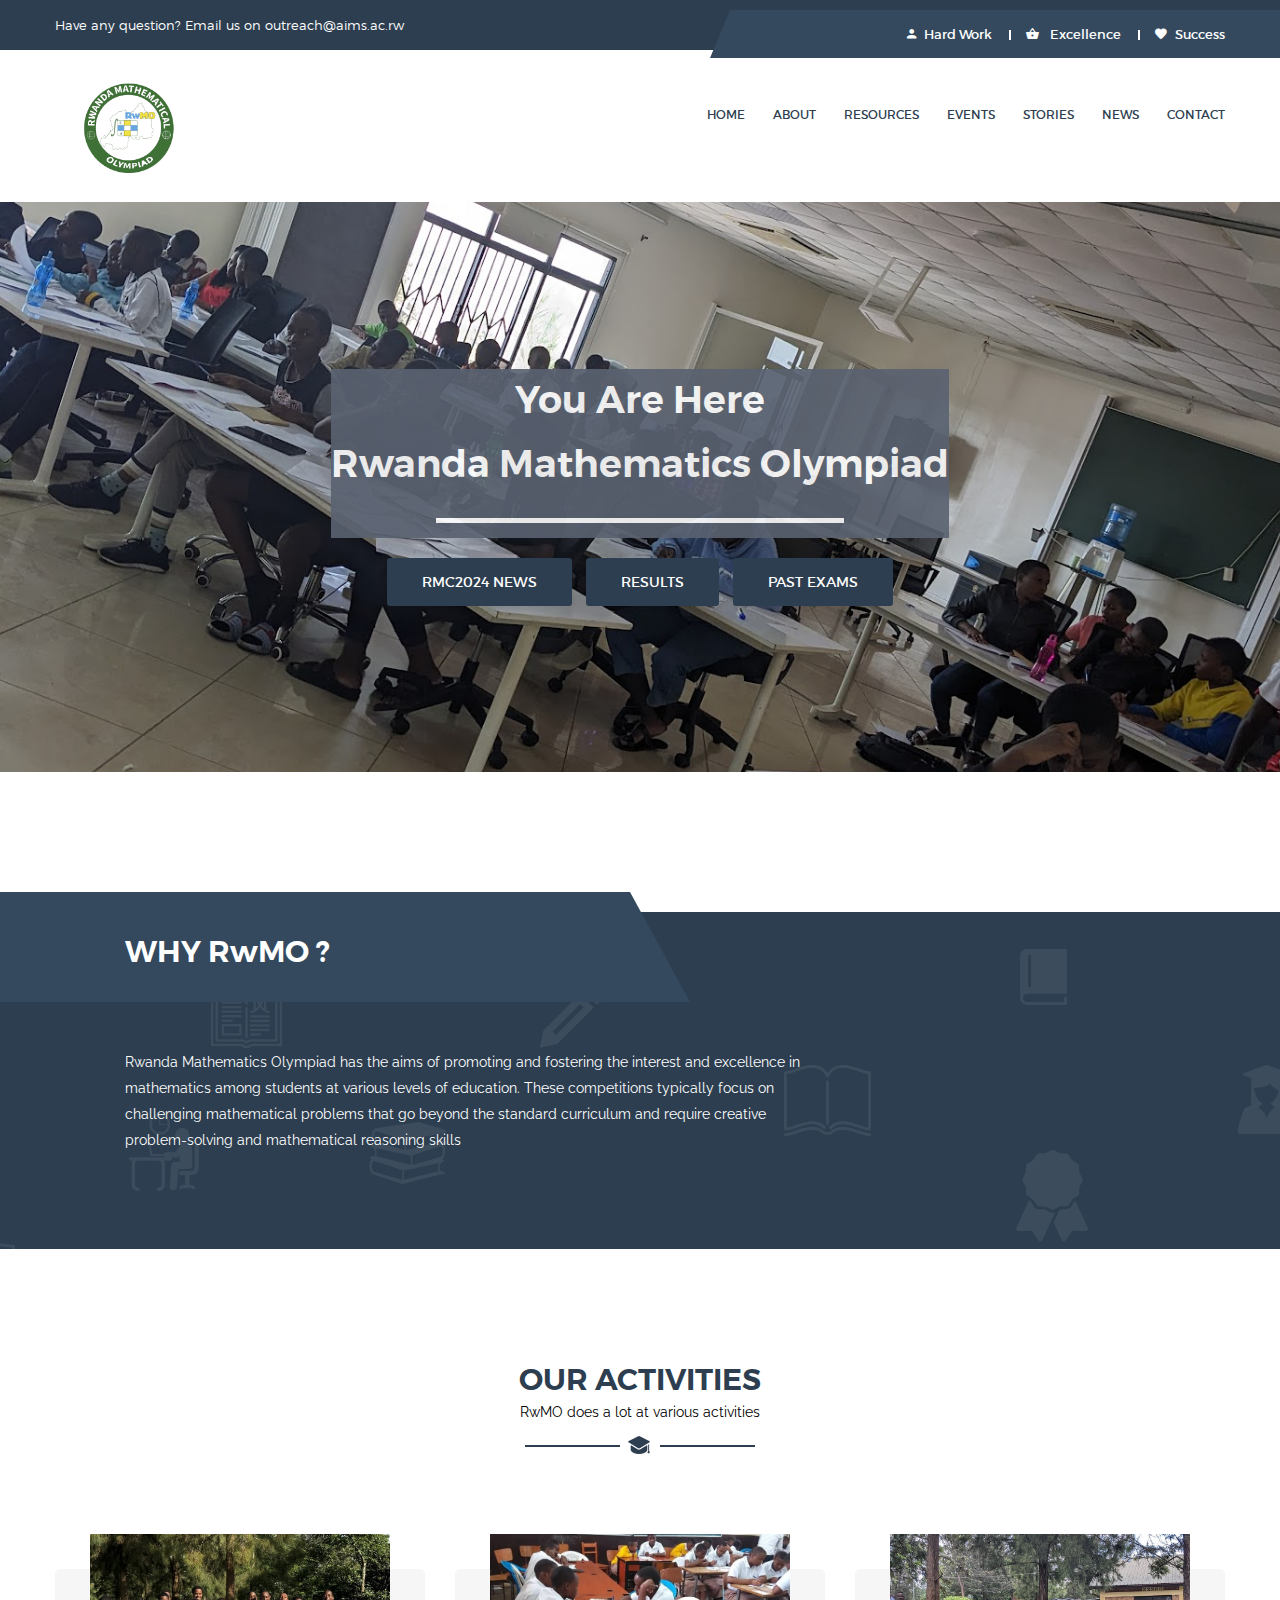
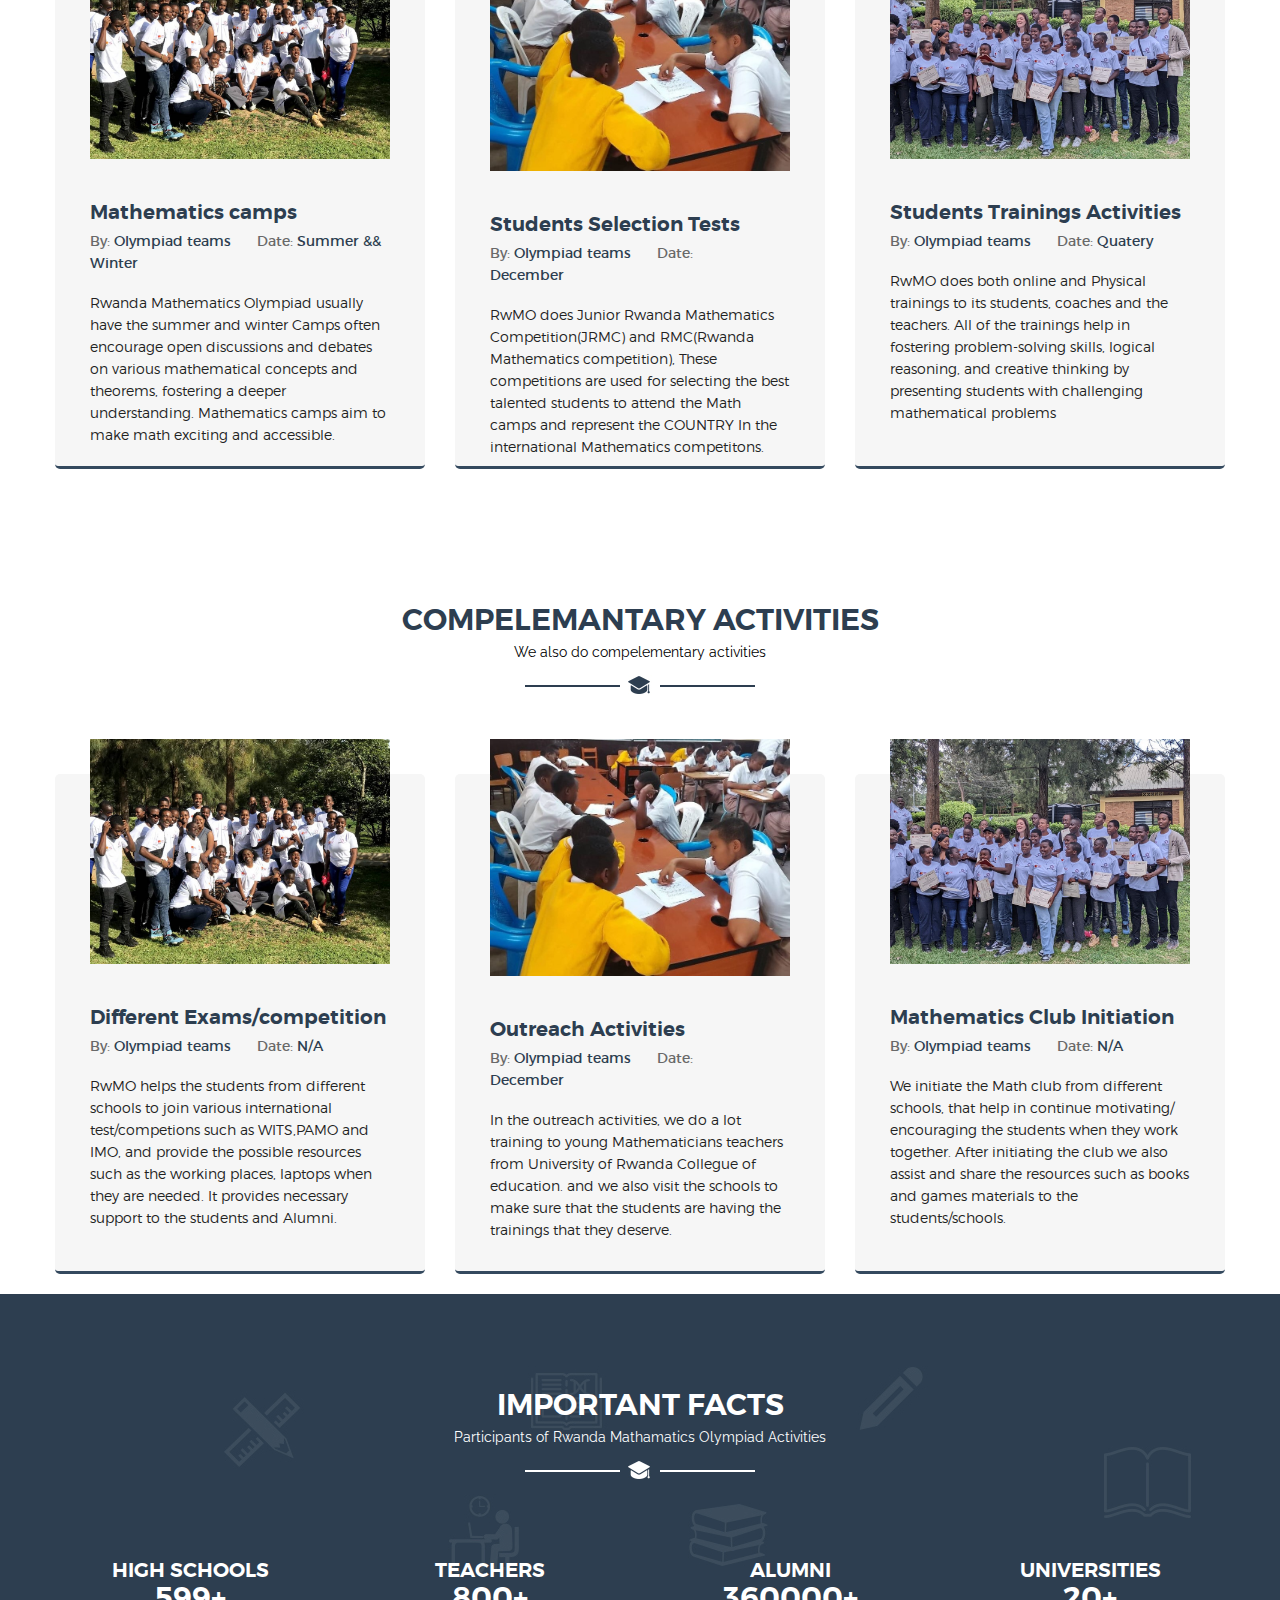
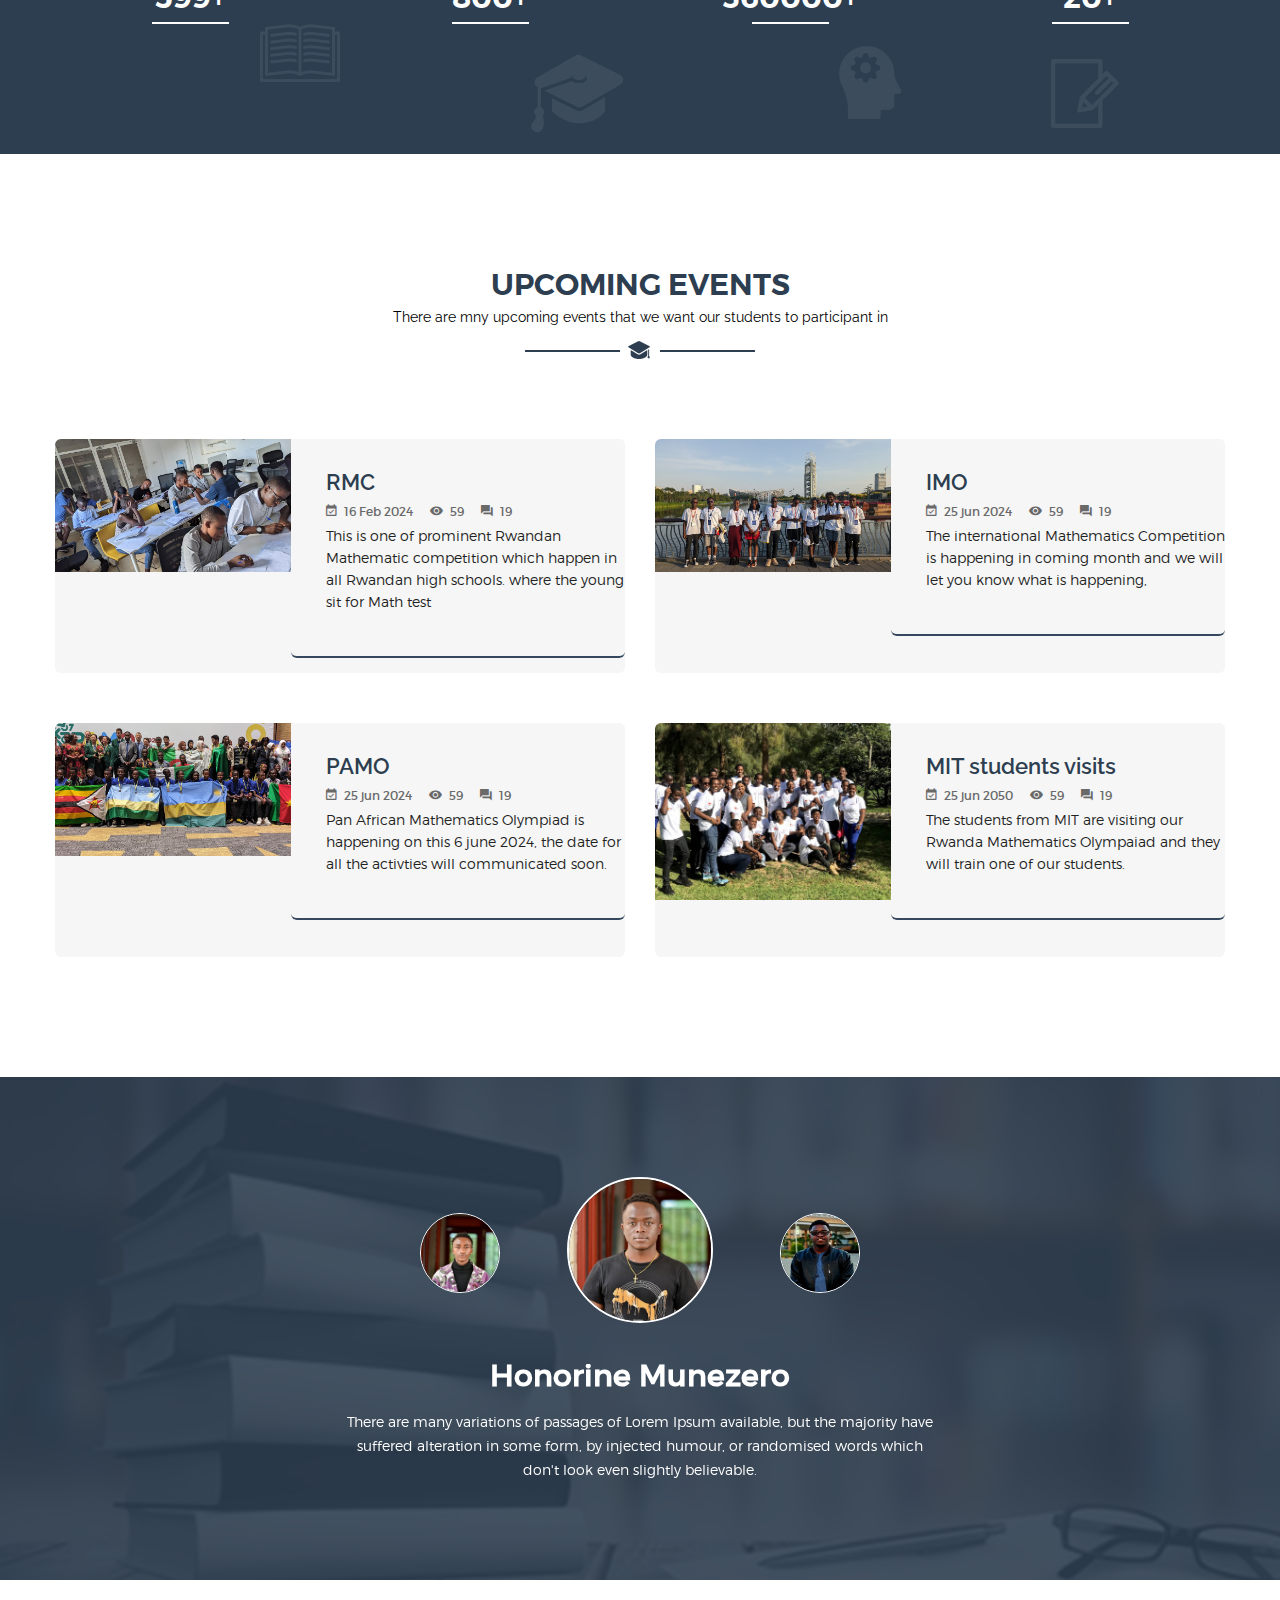
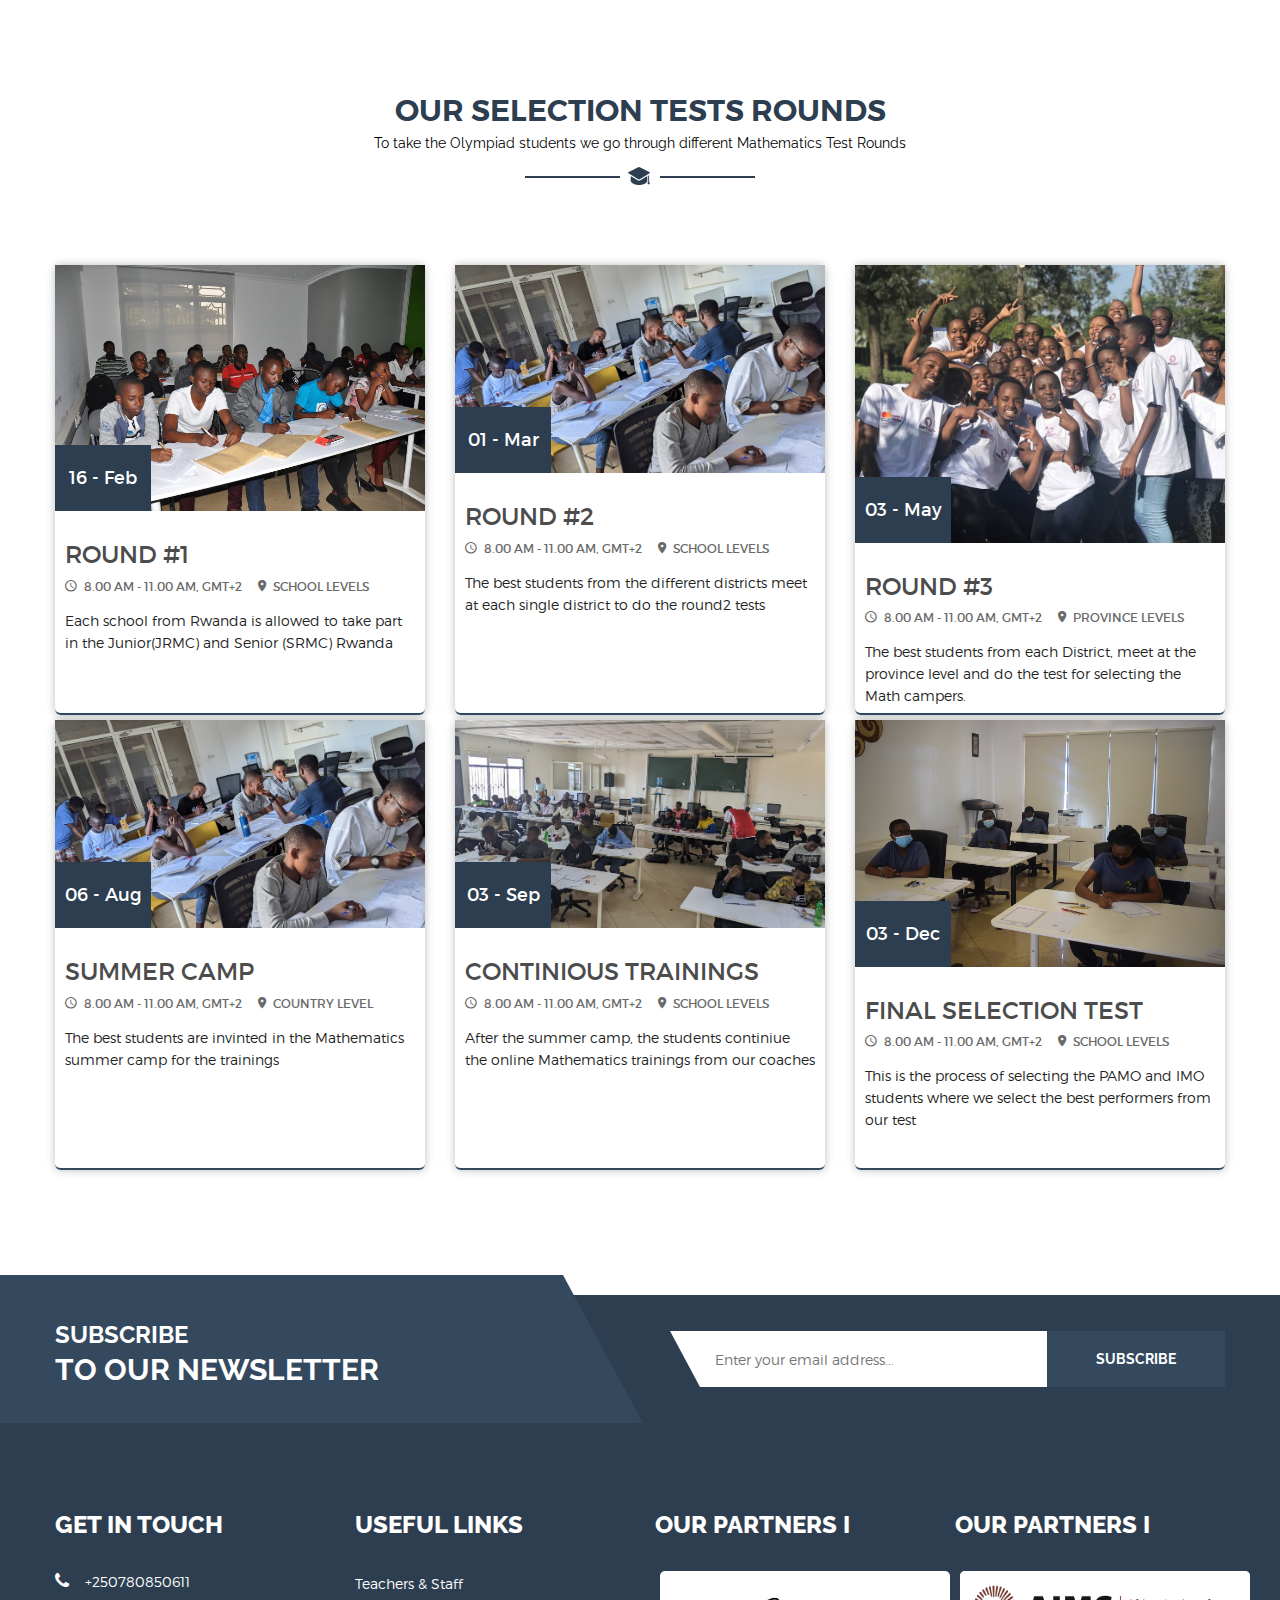
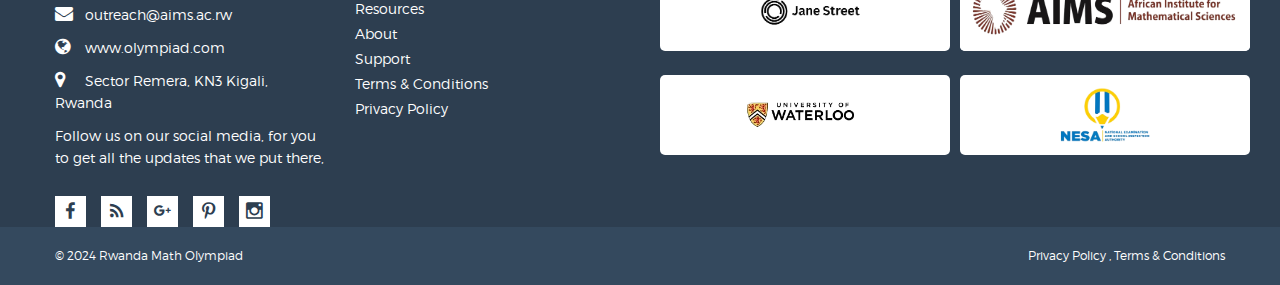
==== commit c031d84b: "added message" ====
--- a/index.html
+++ b/index.html
@@ -852,8 +852,8 @@
                             <div class="col-md-12">
                                 <div class="section-title-wrapper">
                                     <div class="section-title">
-                                        <h3>OUR SELECTION TESTS PROCESS</h3>
-                                        <p>To take the Olympiad students we go through different Mathematics Test Process</p>
+                                        <h3>OUR SELECTION TESTS Rounds</h3>
+                                        <p>To take the Olympiad students we go through different Mathematics Test Rounds</p>
                                     </div>
                                 </div>
                             </div>
--- a/style.css
+++ b/style.css
@@ -1072,6 +1072,7 @@
     text-align: center;
     top: -35px;
 }
+
 .overlay-effect a {position: relative}
 .overlay-effect a:before {
   background: rgba(45, 62, 80, 0.2) none repeat scroll 0 0;
@@ -1089,6 +1090,7 @@
 .single-item:hover .overlay-effect a:before {opacity: 1;-ms-filter: "progid:DXImageTransform.Microsoft.Alpha(Opacity=100)"; filter: alpha(opacity=100);}
 .single-item {
     background: #f6f6f6 none repeat scroll 0 0;
+   
     border-bottom: 3px solid #86bc42;
     border-radius: 6px;
     padding: 0 35px;
@@ -1115,6 +1117,14 @@
     overflow: hidden;
     padding-top: 21px;
 }
+
+.single-item{
+    height: 500px;
+    /* background-color: red; */
+    /* overflow: overlay; */
+    border-radius: 5px;
+}
+
 .single-item-text-info {margin-bottom: 18px; padding-top: 5px;}
 .single-item-comment-view span {
     color: #696969;
@@ -1474,10 +1484,12 @@
 	font-size: 24px;
 }
 .single-event-text {
-    background: #f6f6f6 none repeat scroll 0 0;
-    border-radius: 6px;
-    border-bottom: 2px solid #86bc42;
-    padding: 29px 34px 35px;
+    /* background: #f6f6f6 none repeat scroll 0 0;
+    border-radius: 20px; */
+    /* border-bottom: 2px solid #86bc42; */
+    /* background-color: yellow; */
+    /* padding: 29px 34px 35px; */
+    padding: 30px 10px 10px;
 }
 .single-event-item .single-item-comment-view {margin-bottom: 12px;}
 .single-event-item .single-item-comment-view span {margin-right: 12px;}
@@ -1490,6 +1502,11 @@
 .single-event-item {
     border-radius: 6px;
     box-shadow: 0 0 8px rgba(34, 30, 31, 0.3);
+    
+    border-bottom: 2px solid rgba(34, 30, 31, 0.3);
+    border-color: #34495E;
+    height: 450px;
+    margin-bottom: 5px;
 }
 /*----------------------------------------*/
 /*  11. Newsletter Area
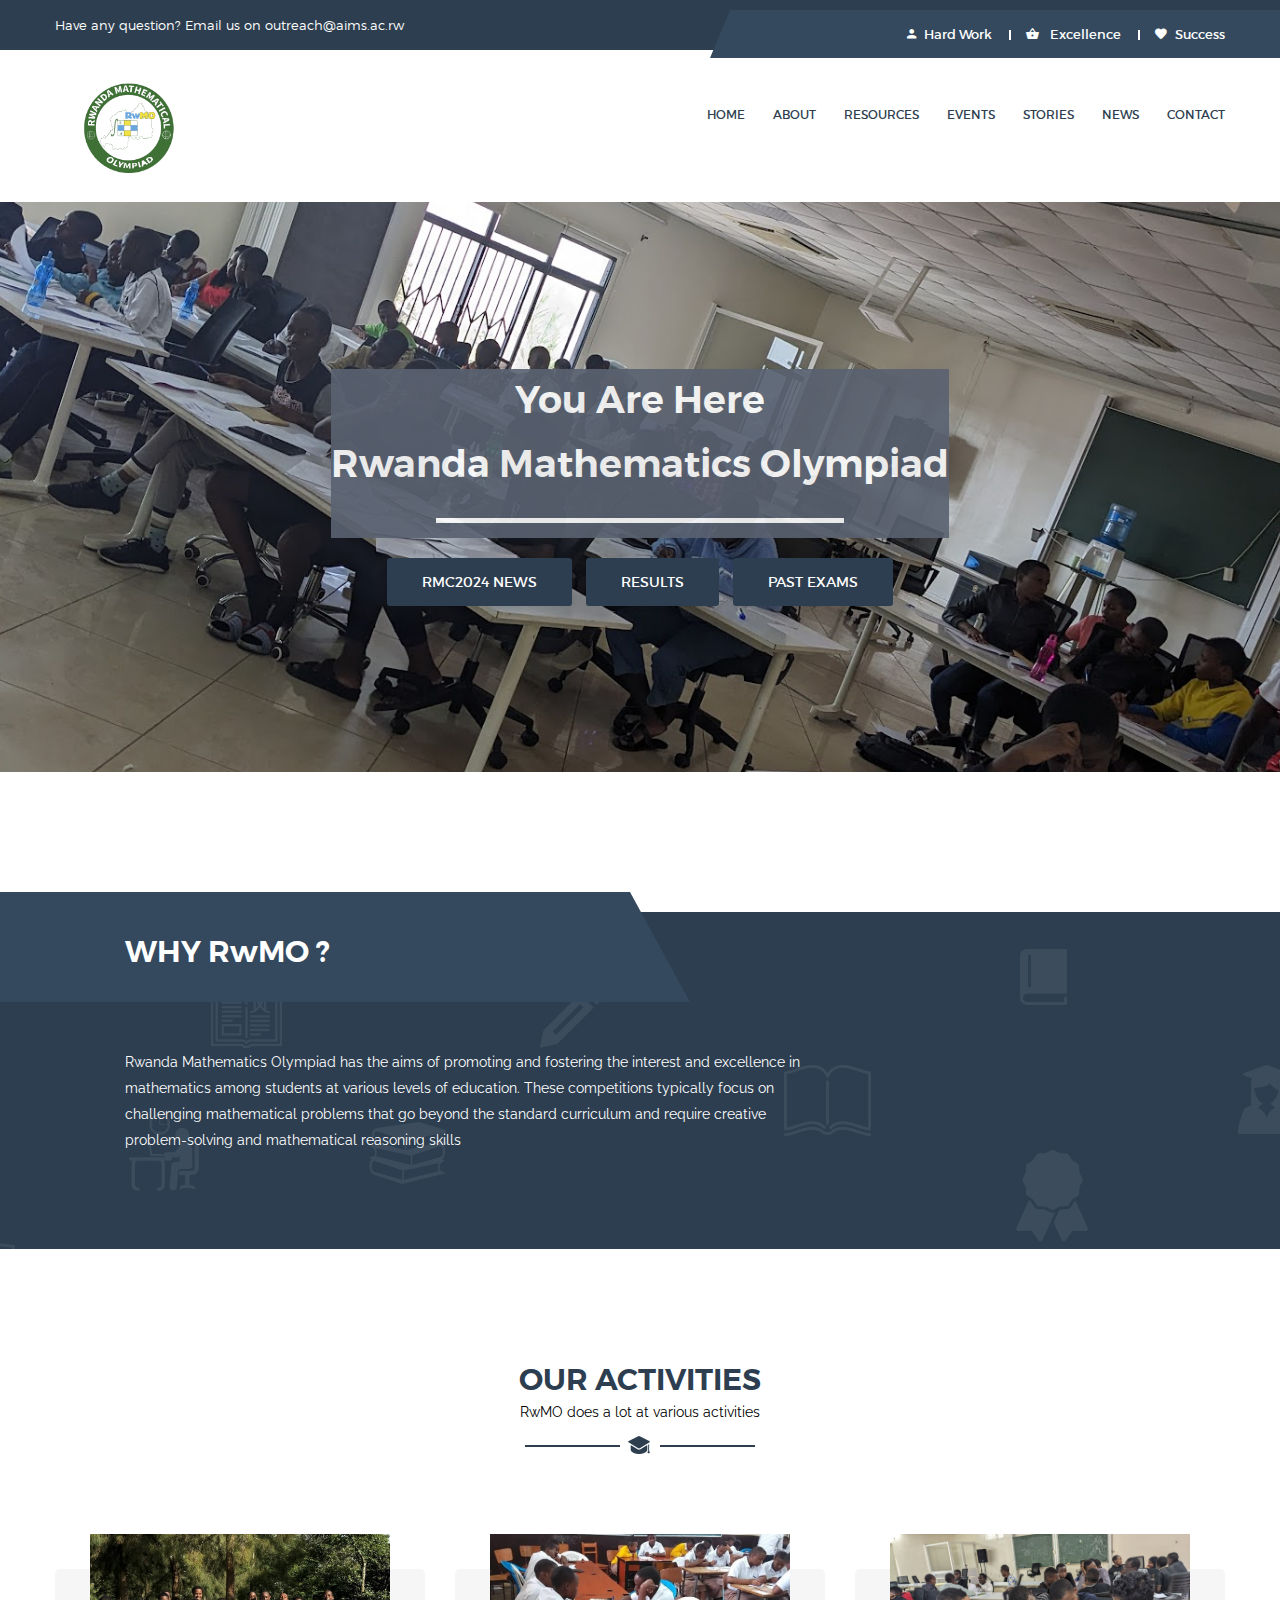
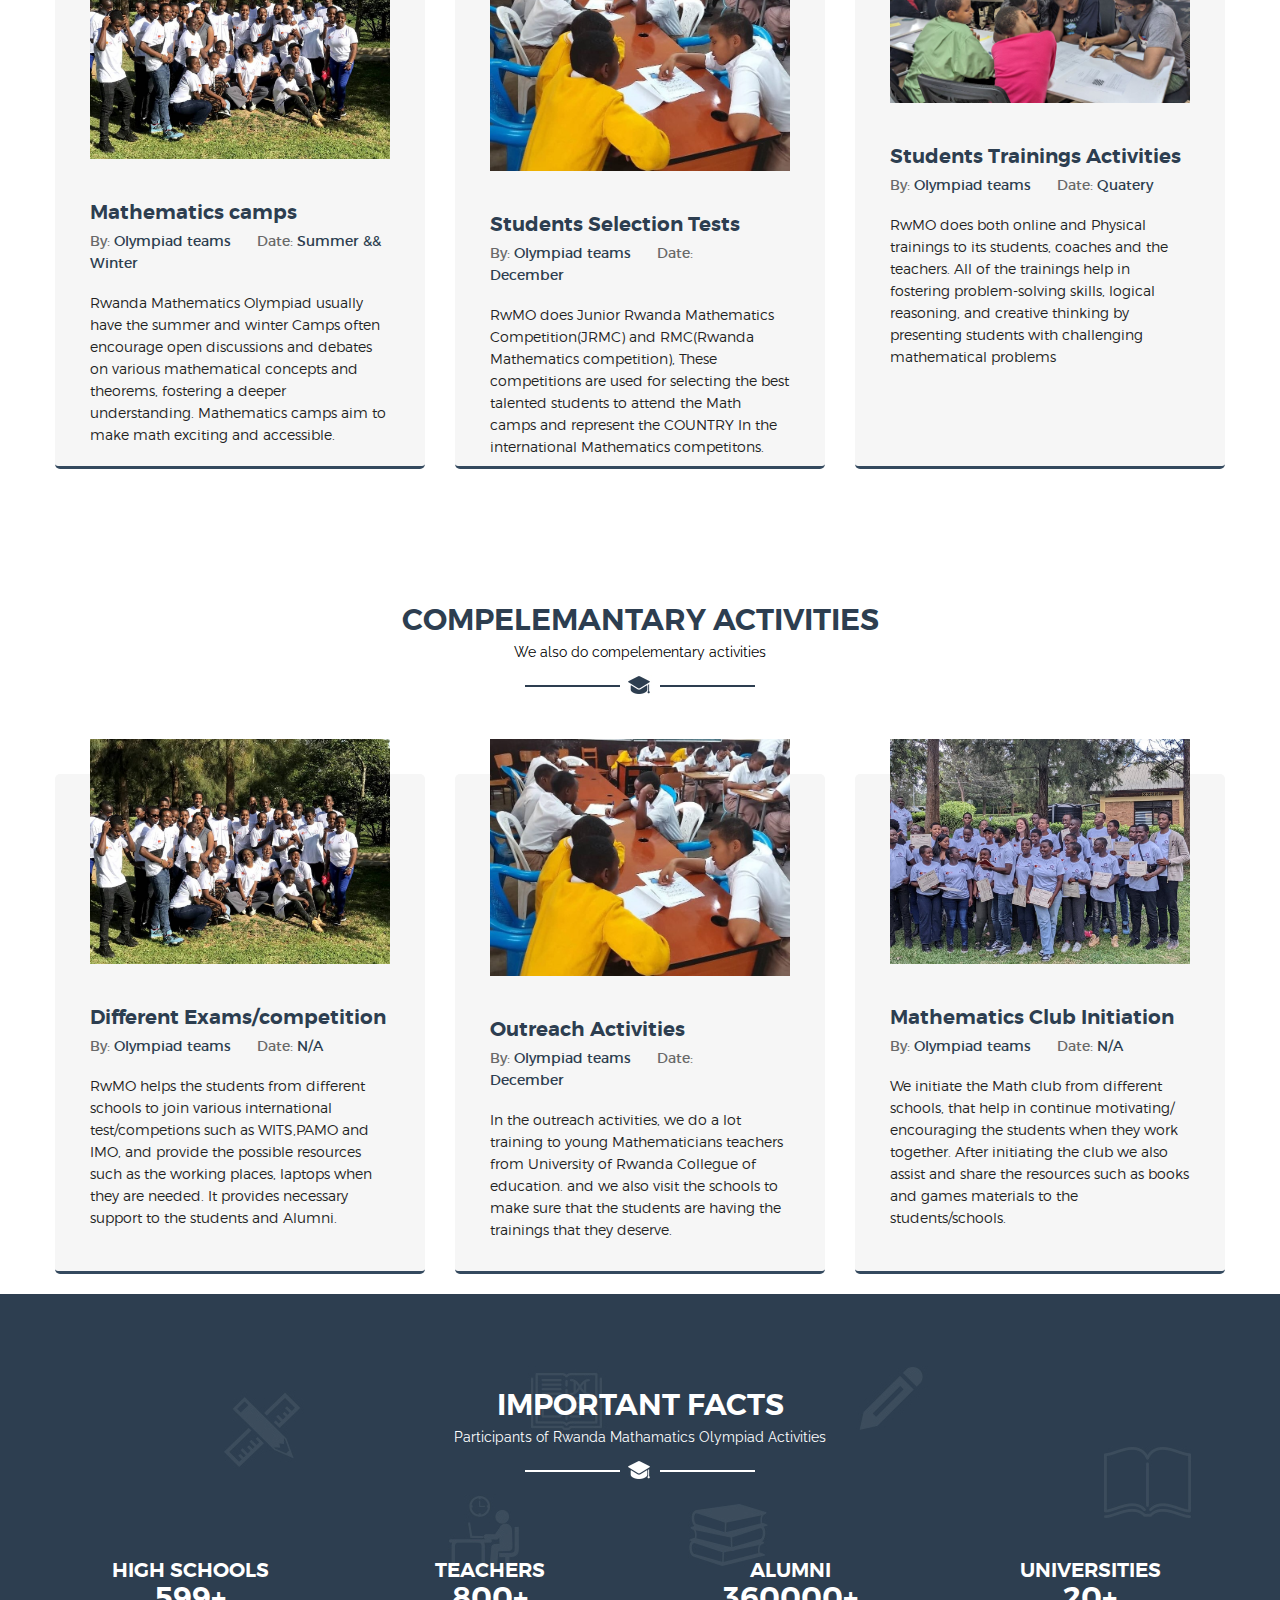
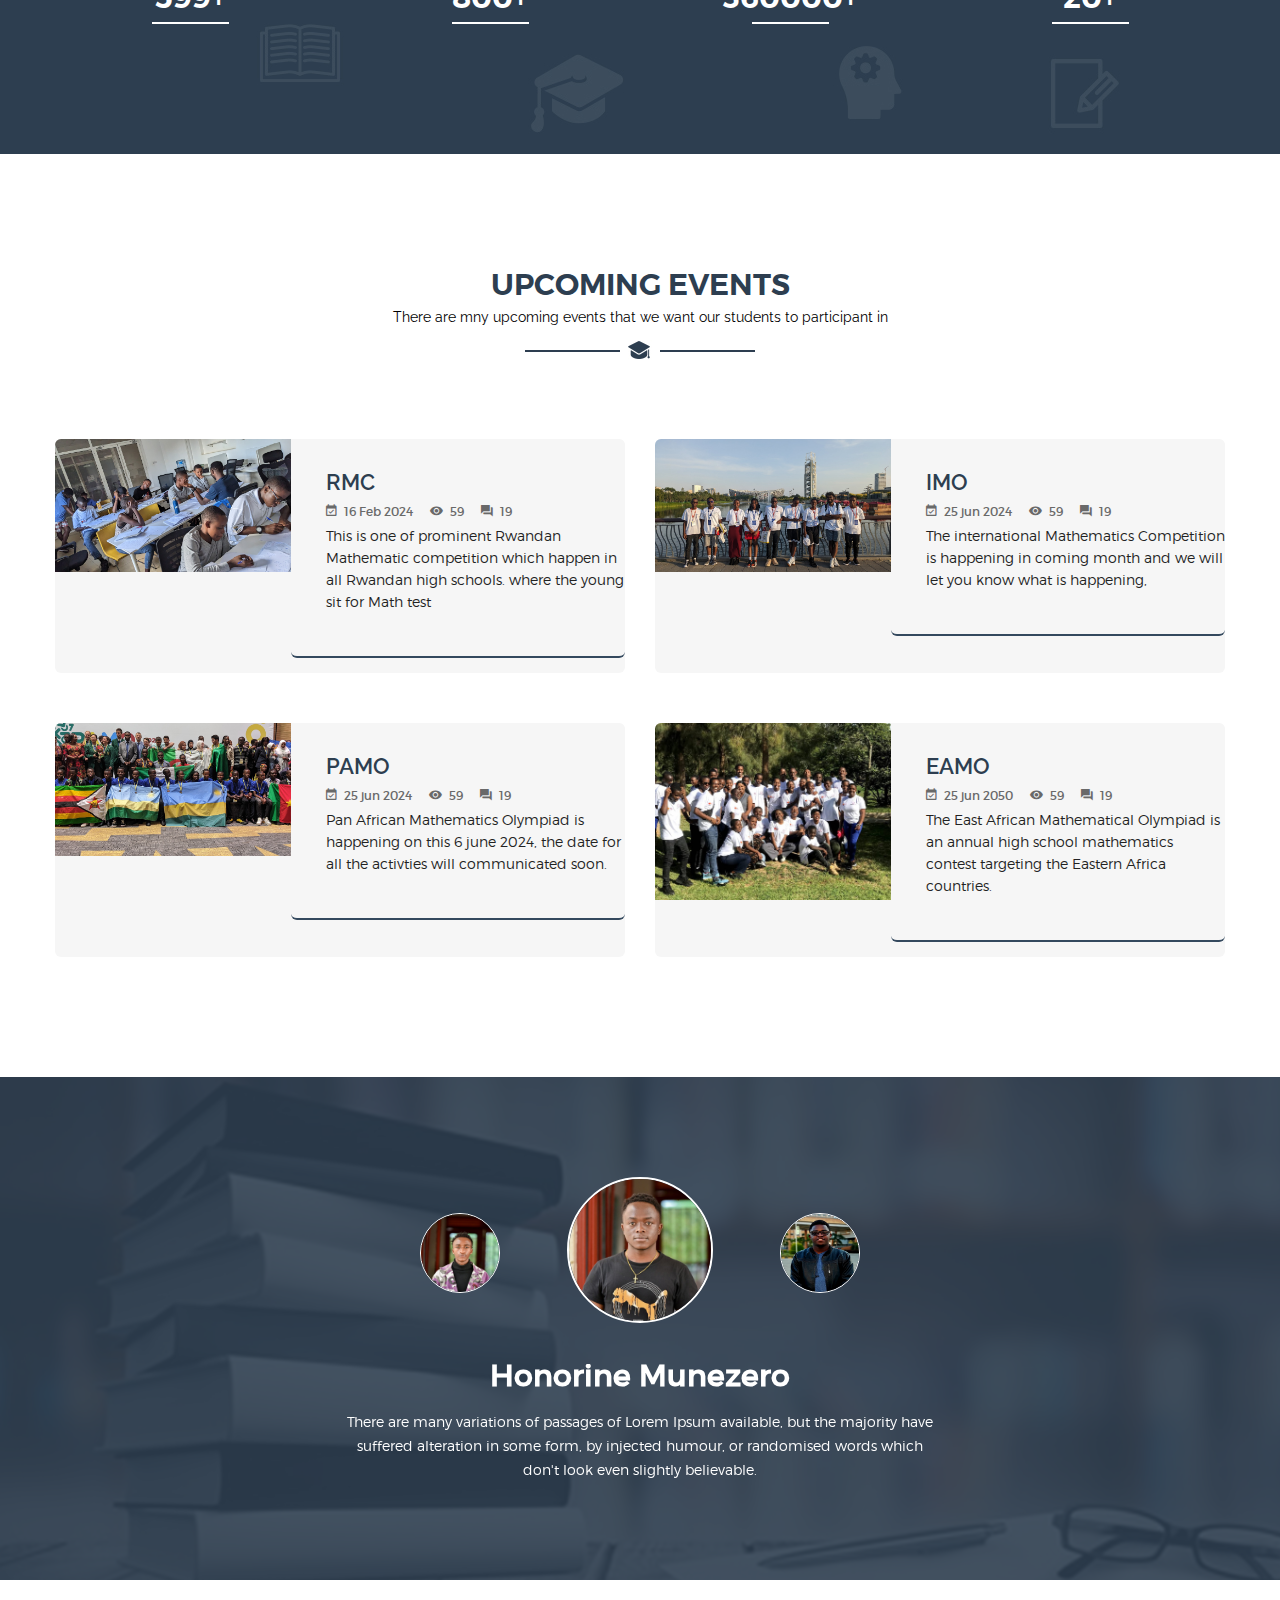
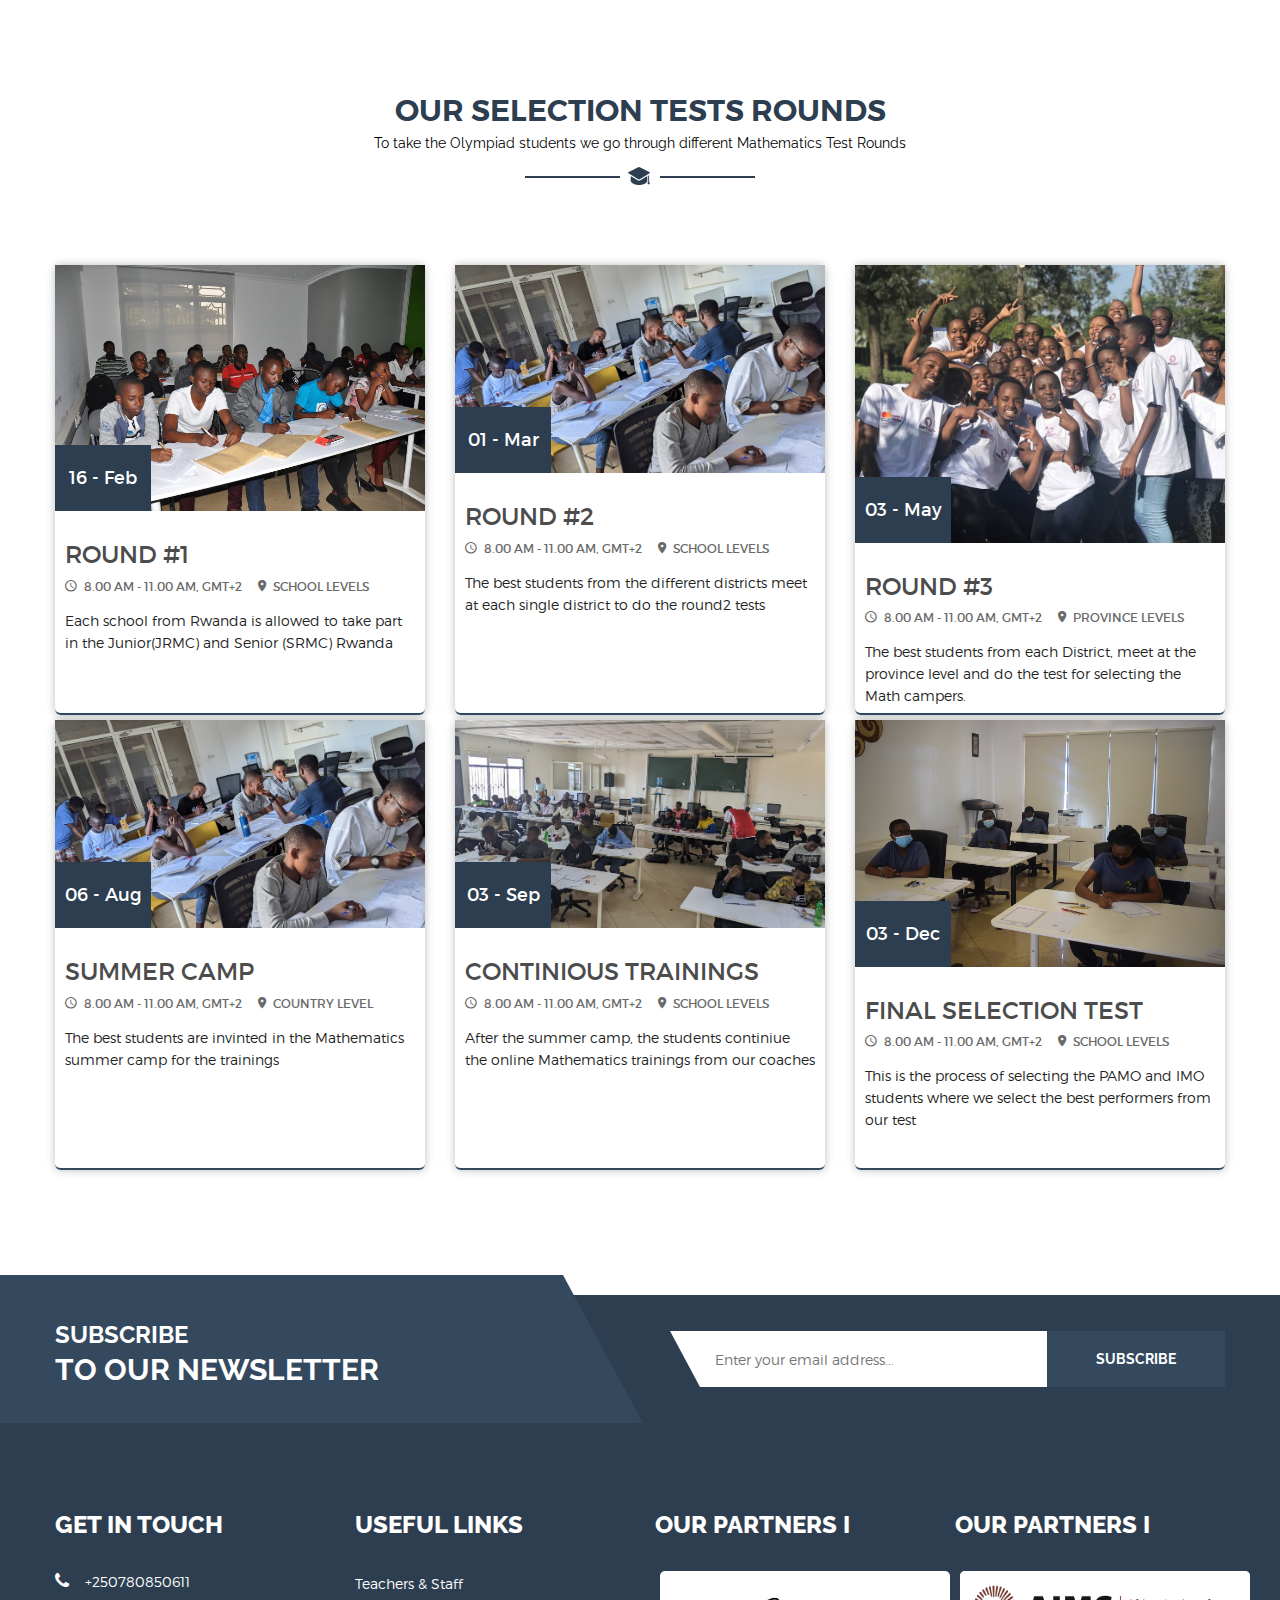
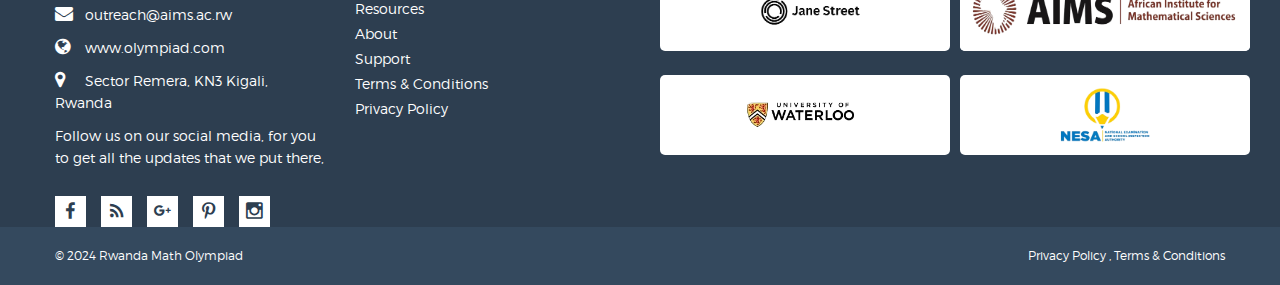
==== commit 5283cdff: "added all files" ====
--- a/index.html
+++ b/index.html
@@ -350,7 +350,7 @@
                             <div class="col-lg-4 col-md-6">
                                 <div class="single-item">
                                     <div class="single-item-image overlay-effect">
-                                        <a href="#"><img src="img/course/3.jpg" alt=""></a>
+                                        <a href="#"><img src="img/details/Arun_teaching.jpg" alt=""></a>
                                     </div>
                                     <div class="single-item-text">
                                         <h4><a href="#">Students Trainings Activities</a></h4>
@@ -752,17 +752,16 @@
                             <div class="col-lg-6 col-md-12 col-12">
                                 <div class="single-latest-item">
                                     <div class="single-latest-image">
-                                        <a href="#"><img src="img/latest/4.jpeg" alt=""></a>
+                                        <a href="https://eamo-official.org/"><img src="img/latest/4.jpeg" alt=""></a>
                                     </div>
                                     <div class="single-latest-text">
-                                        <h3><a href="#">MIT students visits</a></h3>
+                                        <h3><a href="#">EAMO</a></h3>
                                         <div class="single-item-comment-view">
                                            <span><i class="zmdi zmdi-calendar-check"></i>25 jun 2050</span>
                                            <span><i class="zmdi zmdi-eye"></i>59</span>
                                            <span><i class="zmdi zmdi-comments"></i>19</span>
                                        </div>
-                                       <p>The students from MIT are visiting our Rwanda Mathematics 
-                                        Olympaiad and they will train one of our students. </p>
+                                       <p>The East African Mathematical Olympiad is an annual high school mathematics contest targeting the Eastern Africa countries. </p>
                                        <!-- <a href="#" class="button-default">LEARN Now</a> -->
                                     </div>
                                 </div>
@@ -860,7 +859,7 @@
                         </div>
                         <div class="row">
                             <div class="col-lg-4 col-md-6 col-12">
-                                <div class="single-event-item">
+                                <div class="single-event-item SelectionTest ">
                                     <div class="single-event-image">
                                         <a href="">
                                             <img src="img/garelly/14.JPG" alt="">
@@ -879,7 +878,7 @@
                                 </div>
                             </div>
                             <div class="col-lg-4 col-md-6 col-12">
-                                <div class="single-event-item">
+                                <div class="single-event-item SelectionTest">
                                     <div class="single-event-image">
                                         <a href="#">
                                             <img src="img/garelly/26.jpg" alt="">
@@ -898,7 +897,7 @@
                                 </div>
                             </div>
                             <div class="col-lg-4 col-md-6 col-12">
-                                <div class="single-event-item">
+                                <div class="single-event-item SelectionTest">
                                     <div class="single-event-image">
                                         <a href="#">
                                             <img src="img/event/5.jpeg" alt="">
@@ -917,7 +916,7 @@
                                 </div>
                             </div>
                             <div class="col-lg-4 col-md-6 col-12">
-                                <div class="single-event-item">
+                                <div class="single-event-item SelectionTest">
                                     <div class="single-event-image">
                                         <a href="#">
                                             <img src="img/garelly/26.jpg" alt="">
@@ -936,7 +935,7 @@
                                 </div>
                             </div>
                             <div class="col-lg-4 col-md-6 col-12">
-                                <div class="single-event-item">
+                                <div class="single-event-item SelectionTest">
                                     <div class="single-event-image">
                                         <a href="#">
                                             <img src="img/garelly/35.jpg" alt="">
@@ -956,7 +955,7 @@
                             </div>
 
                             <div class="col-lg-4 col-md-6 col-12">
-                                <div class="single-event-item">
+                                <div class="single-event-item SelectionTest">
                                     <div class="single-event-image">
                                         <a href="#">
                                             <img src="img/garelly/22.JPG" alt="">
--- a/style.css
+++ b/style.css
@@ -1505,6 +1505,16 @@
     
     border-bottom: 2px solid rgba(34, 30, 31, 0.3);
     border-color: #34495E;
+    /* height: 450px; */
+    margin-bottom: 5px;
+}
+.SelectionTest{
+
+    border-radius: 6px;
+    box-shadow: 0 0 8px rgba(34, 30, 31, 0.3);
+    
+    border-bottom: 2px solid rgba(34, 30, 31, 0.3);
+    border-color: #34495E;
     height: 450px;
     margin-bottom: 5px;
 }
@@ -3225,3 +3235,7 @@
   .resultsClass p{
     text-align: center;
   }
+
+  .remove{
+    display: none;
+  }